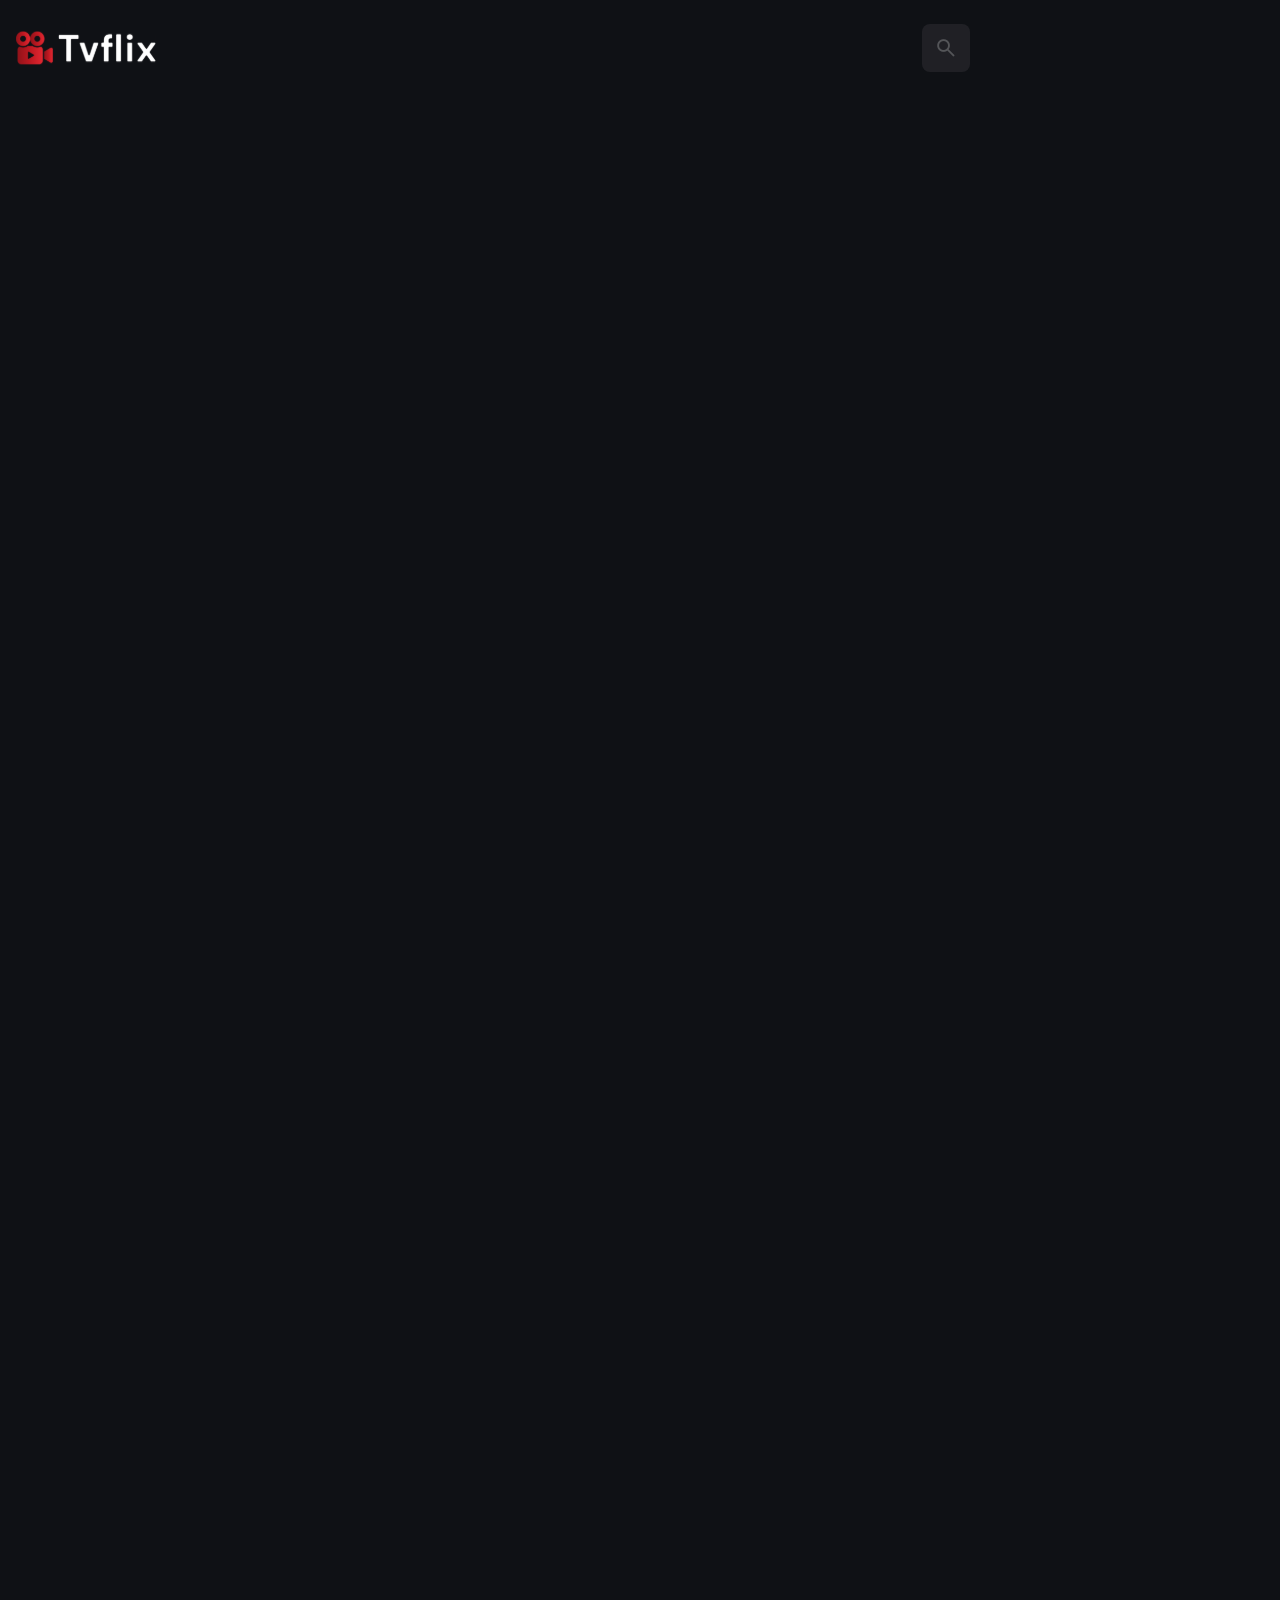
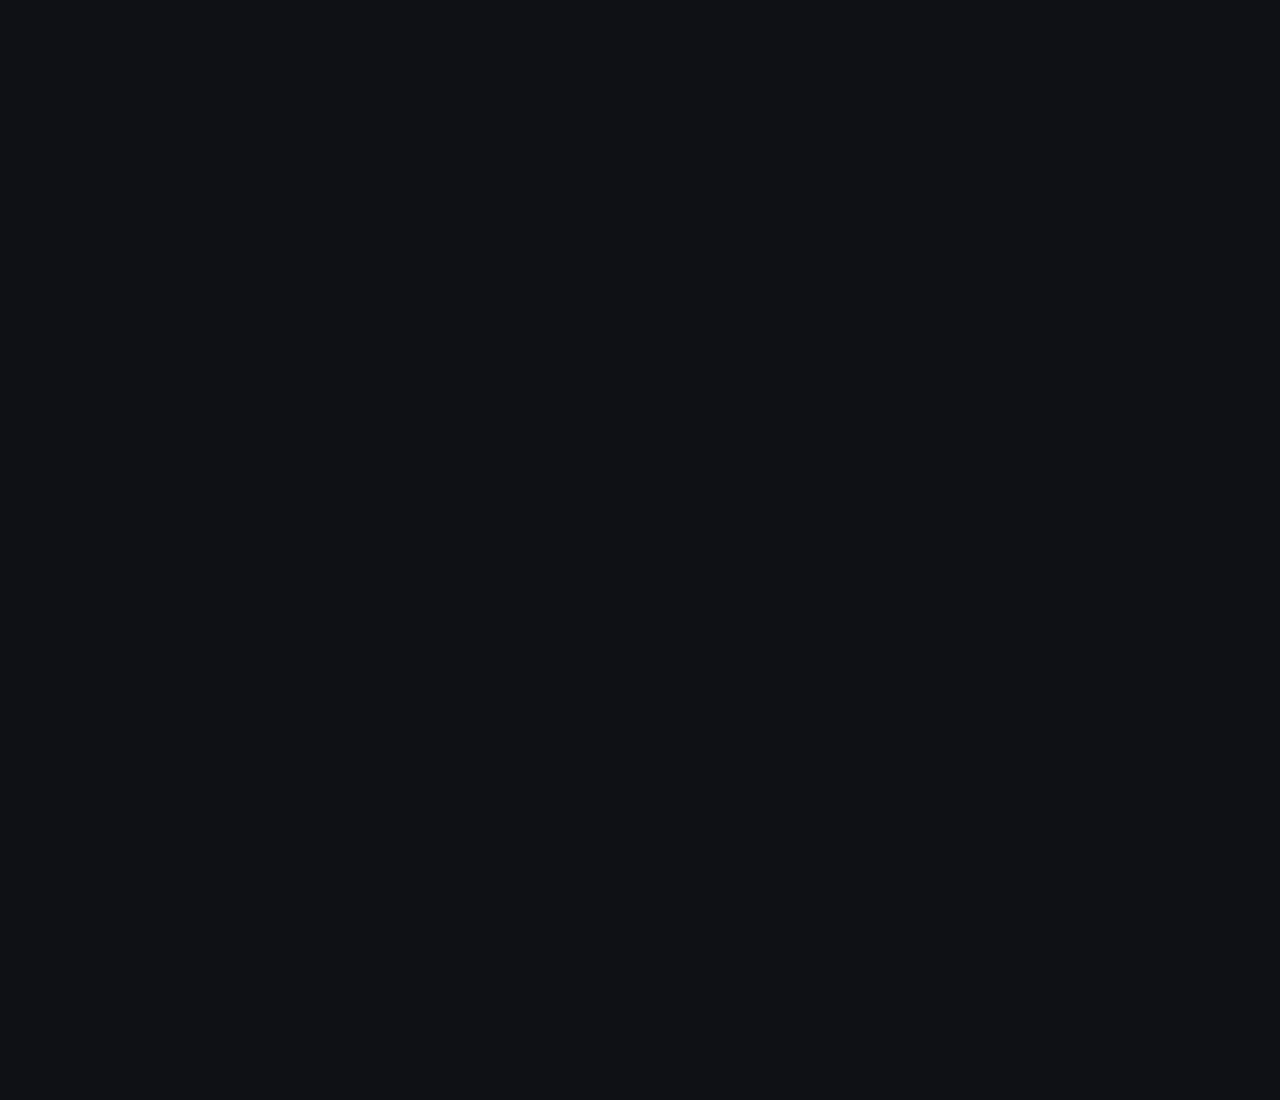
==== index.html @ 07d1ae6e "This commit updates the CSS styles for the sidebar footer, copyright, and overlay elements, as well " ====
<!DOCTYPE html>
<html lang="en">
  <head>
    <meta charset="UTF-8" />
    <meta http-equiv="X-UA-Compatible" content="IE=edge" />
    <meta name="viewport" content="width=device-width, initial-scale=1.0" />
    <title>Tvflix</title>
    <meta name="title" content="Tvflix" />
    <meta
      name="description"
      content="Tvflix is a popular movie app made by codewithsadee."
    />

    <link rel="shortcut icon" href="favicon.svg" type="image/svg+xml" />
    <link rel="preconnect" href="https://fonts.googleapis.com" />
    <link rel="preconnect" href="https://fonts.gstatic.com" crossorigin />
    <link
      href="https://fonts.googleapis.com/css2?family=DM+Sans:wght@400;700&display=swap"
      rel="stylesheet"
    />

    <link rel="stylesheet" href="assets/css/style.css" />

    <script src="assets/js/global.js" defer></script>
    <script src="assets/js/index.js" type="module"></script>

    <!--#Header-->
  </head>

  <body>
    <!-- HEADER -->
    <header class="header">
      <a href="index.html">
        <img
          src="./assets/images/logo.svg"
          width="140"
          height="32"
          alt="Tvflix home"
        />
      </a>

      <div class="search-box" search-box>
        <div class="search-wrapper" search-wrapper>
          <input
            type="text"
            name="search"
            aria-label="search movies"
            placeholder="Search any movies..."
            class="search-field"
            autocomplete="off"
            search-field
          />
          <img
            src="./assets/images/search.png"
            width="24"
            height="24"
            alt="search"
            class="leading-icon"
          />
        </div>

        <button class="search-btn" search-toggler>
          <img
            src="./assets/images/close.png"
            width="24"
            height="24"
            alt="close search box"
          />
        </button>
      </div>

      <button class="search-btn" search-toggler menu-close>
        <img
          src="./assets/images/search.png"
          width="24"
          height="24"
          alt="open search box"
        />
      </button>

      <button class="menu-btn" menu-btn menu-toggler>
        <img
          src="./assets/images/menu.png"
          width="24"
          height="24"
          alt=" open menu"
          class="menu"
        />
        <img
          src="./assets/images/menu-close.png"
          width="24"
          height="24"
          alt=" close menu"
          class="close"
        />
      </button>
    </header>

    <!--#SIDEBAR-->
    <nav class="sidebar" sidebar>
      <div class="sidebar-inner">
        <div class="sidebar-list">
          <p class="title">Genre</p>
          <a href="./movie-list.html" menu-close class="sidebar-link">Action</a>

          <a href="./movie-list.html" menu-close class="sidebar-link">Horror</a>

          <a href="./movie-list.html" menu-close class="sidebar-link">Comedy</a>

          <a href="./movie-list.html" menu-close class="sidebar-link"
            >Adventure</a
          >

          <a href="./movie-list.html" menu-close class="sidebar-link">Drama</a>

          <a href="./movie-list.html" menu-close class="sidebar-link">Sci-Fi</a>
        </div>
        <div class="sidebar-list">
          <p class="title">Language</p>
          <add href="./movie-list.html" menu-close class="sidebar-link"
            >English</add
          >

          <a href="./movie-list.html" menu-close class="sidebar-link">Hindi</a>

          <a href="./movie-list.html" menu-close class="sidebar-link">French</a>

          <a href="./movie-list.html" menu-close class="sidebar-link">German</a>

          <a href="./movie-list.html" menu-close class="sidebar-link"
            >Spanish</a
          >

          <a href="./movie-list.html" menu-close class="sidebar-link"
            >Chinese</a
          >

          <a href="./movie-list.html" menu-close class="sidebar-link"
            >Bengali</a
          >
        </div>
        <div class="sidebar-footer">
          <p class="copyright">
            Copyright 2023
            <a href="https://youtube.com/@codewithsadee">codewithsadee</a>
          </p>
          <img
            src="./assets/images/tmdb-logo.svg"
            width="130"
            height="17"
            alt="the movie database logo"
          />
        </div>
      </div>
    </nav>
    <div class="overlay" overlay menu-toggler></div>
  </body>
</html>
---- assets/css/style.css ----
/*-----------------------------------*\
  #style.css
\*-----------------------------------*/

/**
 * copyright 2023 codewithsadee
 */

/*-----------------------------------*\
  #CUSTOM PROPERTY
\*-----------------------------------*/

:root {
  /* colors */
  --background: hsla(220, 17%, 7%, 1);
  --banner-background: hsla(250, 6%, 20%, 1);
  --white-alpha-20: hsla(0, 0%, 100%, 0.2);
  --on-background: hsla(220, 100%, 95%, 1);
  --on-surface: hsla(250, 100%, 95%, 1);
  --on-surface-variant: hsla(250, 1%, 44%, 1);
  --primary: hsla(349, 100%, 43%, 1);
  --primary-variant: hsla(349, 69%, 51%, 1);
  --rating-color: hsla(44, 100%, 49%, 1);
  --surface: hsla(250, 13%, 11%, 1);
  --text-color: hsla(250, 2%, 59%, 1);
  --white: hsla(0, 0%, 100%, 1);

  /* gradient */
  --banner-overlay: 90deg, hsl(220, 17%, 7%) 0%, hsla(220, 17%, 7%, 0.5) 100%;
  --bottom-overlay: 180deg, hsla(250, 13%, 11%, 0), hsla(250, 13%, 11%, 1);
  /* typography */

  /* font family */
  --ff-dm-sans: "DM Sans", sans-serif;

  /* font size */
  --fs-heading: 4rem;
  --fs-title-lg: 2.6rem;
  --fs-title: 2rem;
  --fs-body: 1.8rem;
  --fs-button: 1.5rem;
  --fs-label: 1.4rem;

  /* font weight */
  --weight-bold: 700;

  /* Shadow */

  --shadow-1: 0 1px 4px hsla(0, 0%, 0%, 0.75);
  --shadow-2: 0 2px 4px hsla(350, 100%, 43%, 0.3);

  /* border radius */
  --radius-4: 4px;
  --radius-8: 8px;
  --radius-16: 16px;
  --radius-24: 24px;
  --radius-36: 36px;

  /* transition */
  --transition-short: 250ms ease;
  --transition-long: 500ms ease;
}

/*-----------------------------------*\
  #RESET
\*-----------------------------------*/

*,
*::before,
*::after {
  margin: 0;
  padding: 0;
  box-sizing: border-box;
}

li {
  list-style: none;
}

a,
img,
span,
iframe,
button {
  display: block;
}

a {
  color: inherit;
  text-decoration: none;
}

img {
  height: auto;
}

input,
button {
  background: none;
  border: none;
  font: inherit;
  color: inherit;
}

input {
  width: 100%;
}

button {
  text-align: left;
  cursor: pointer;
}

html {
  font-family: var(--ff-dm-sans);
  font-size: 10px;
  scroll-behavior: smooth;
}

body {
  background-color: var(--background);
  color: var(--on-background);
  font-size: var(--fs-body);
  line-height: 1.5;
  height: 300vh;
  width: 200vh;
}

:focus-visible {
  outline-color: var(--primary-variant);
}

::-webkit-scrollbar {
  width: 8px;
  height: 8px;
}

::-webkit-scrollbar-thumb {
  background-color: var(--banner-background);
  border-radius: var(--radius-8);
}

/*-----------------------------------*\
  #REUSED STYLE
\*-----------------------------------*/

.search-wrapper::before {
  position: absolute;
  top: 14px;
  right: 12px;
  content: "";
  width: 20px;
  height: 20px;
  border: 3px solid var(--white);
  border-radius: var(--radius-24);
  border-inline-end-color: transparent;
  animation: loading 500ms linear infinite;
  display: none;
}

.search-wrapper.searching::before {
  display: block;
}

@keyframes loading {
  0% {
    transform: rotate(0);
  }

  100% {
    transform: rotate(1turn);
  }
}

.title {
  font-size: var(--fs-title);
  font-weight: var(--weight-bold);
  letter-spacing: 0.5px;
}

/*-----------------------------------*\
  #HEADER
\*-----------------------------------*/

.header {
  position: relative;
  padding-block: 24px;
  padding-inline: 16px;
  display: flex;
  justify-content: space-between;
  align-items: center;
  gap: 8px;
}

.header .logo {
  margin-inline-end: auto;
}

.search-btn,
.menu-btn {
  padding: 12px;
}

.search-btn {
  background-color: var(--banner-background);
  border-radius: var(--radius-8);
  opacity: 0.5;
}

.search-btn img {
  opacity: 0.5;
  transition: var(--transition-short);
}

.search-btn:is(:hover, :focus-visible) img {
  opacity: 1;
}

.menu-btn.active .menu,
.menu-btn .close {
  display: none;
}

.menu-btn .menu,
.menu-btn.active .close {
  display: block;
}

.search-box {
  position: absolute;
  top: 0;
  left: 0;
  width: 100%;
  height: 100%;
  background-color: var(--background);
  padding: 24px 16px;
  align-items: center;
  gap: 8px;
  z-index: 1;
  display: none;
}

.search-box.active {
  display: flex;
}

.search-wrapper {
  position: relative;
  flex-grow: ;
}

.search-field {
  background-color: var(--banner-background);
  height: 48px;
  line-height: 48px;
  padding-inline: 44px 16px;
  outline: none;
  border-radius: var(--radius-8);
  transition: var(--transition-short);
}

.search-field::placeholder {
  color: var(--on-surface-variant);
}

.search-field:hover {
  box-shadow: 0 0 0 2px var(--on-surface-variant);
}

.search-field:focus {
  box-shadow: 0 0 0 2px var(--on-surface);
  padding-inline-start: 16px;
}

.search-wrapper .leading-icon {
  position: absolute;
  top: 50%;
  transform: translateY(-50%);
  left: 12px;
  opacity: 0.5;
  transition: var(--transition-short);
}

.search-wrapper:focus-within .leading-icon {
  opacity: 0;
}

/*-----------------------------------*\
  #SIDEBAR
\*-----------------------------------*/

.sidebar {
  position: absolute;
  background-color: var(--background);
  top: 96px;
  bottom: 0;
  left: -340px;
  max-width: 340px;
  width: 100%;
  border-block-start: 1px solid var(--banner-background);
  overflow-y: overlay;
  z-index: 4;
  visibility: hidden;
  transition: var(--transition-long);
}

.sidebar.active {
  transform: translateX(340px);
  visibility: visible;
}

.sidebar-inner {
  display: grid;
  gap: 20px;
  padding-block: 36px;
}

.sidebar::-webkit-scrollbar-thumb {
  background-color: transparent;
}

.sidebar:is(:hover, :focus-within)::-webkit-scrollbar-thumb {
  background-color: var(--banner-background);
}

.sidebar::-webkit-scrollbar-button {
  height: 16px;
}

.sidebar-list,
.sidebar-footer {
  padding-inline: 36px;
}

.sidebar-link {
  color: var(--on-surface-variant);
  transition: var(--transition-short);
}

.sidebar-link:is(:hover, :focus-visible) {
  color: var(--on-background);
}

.sidebar-list {
  display: grid;
  gap: 8px;
}

.sidebar-list .title {
  margin-block-end: 8px;
}

.sidebar-footer {
  border-block-start: 1px solid var(--banner-background);
  padding-block-start: 28px;
  margin-block-start: 16px;
}

.copyright {
  color: var(--on-surface-variant);
  margin-block-end: 20px;
}

.copyright a {
  display: inline-block;
}

.overlay {
  position: fixed;
  top: 96px;
  left: 0;
  bottom: 0;
  width: 100%;
  background: var(--background);
  opacity: 0;
  pointer-events: none;
  transition: var(--transition-short);
  z-index: 3;
}
/*-----------------------------------*\
  #HOME PAGE
\*-----------------------------------*/

/*-----------------------------------*\
  #DETAIL PAGE
\*-----------------------------------*/

/*-----------------------------------*\
  #MOVIE LIST PAGE
\*-----------------------------------*/

/*-----------------------------------*\
  #SEARCH MODAL
\*-----------------------------------*/

/*-----------------------------------*\
  #MEDIA QUERIES
\*-----------------------------------*/
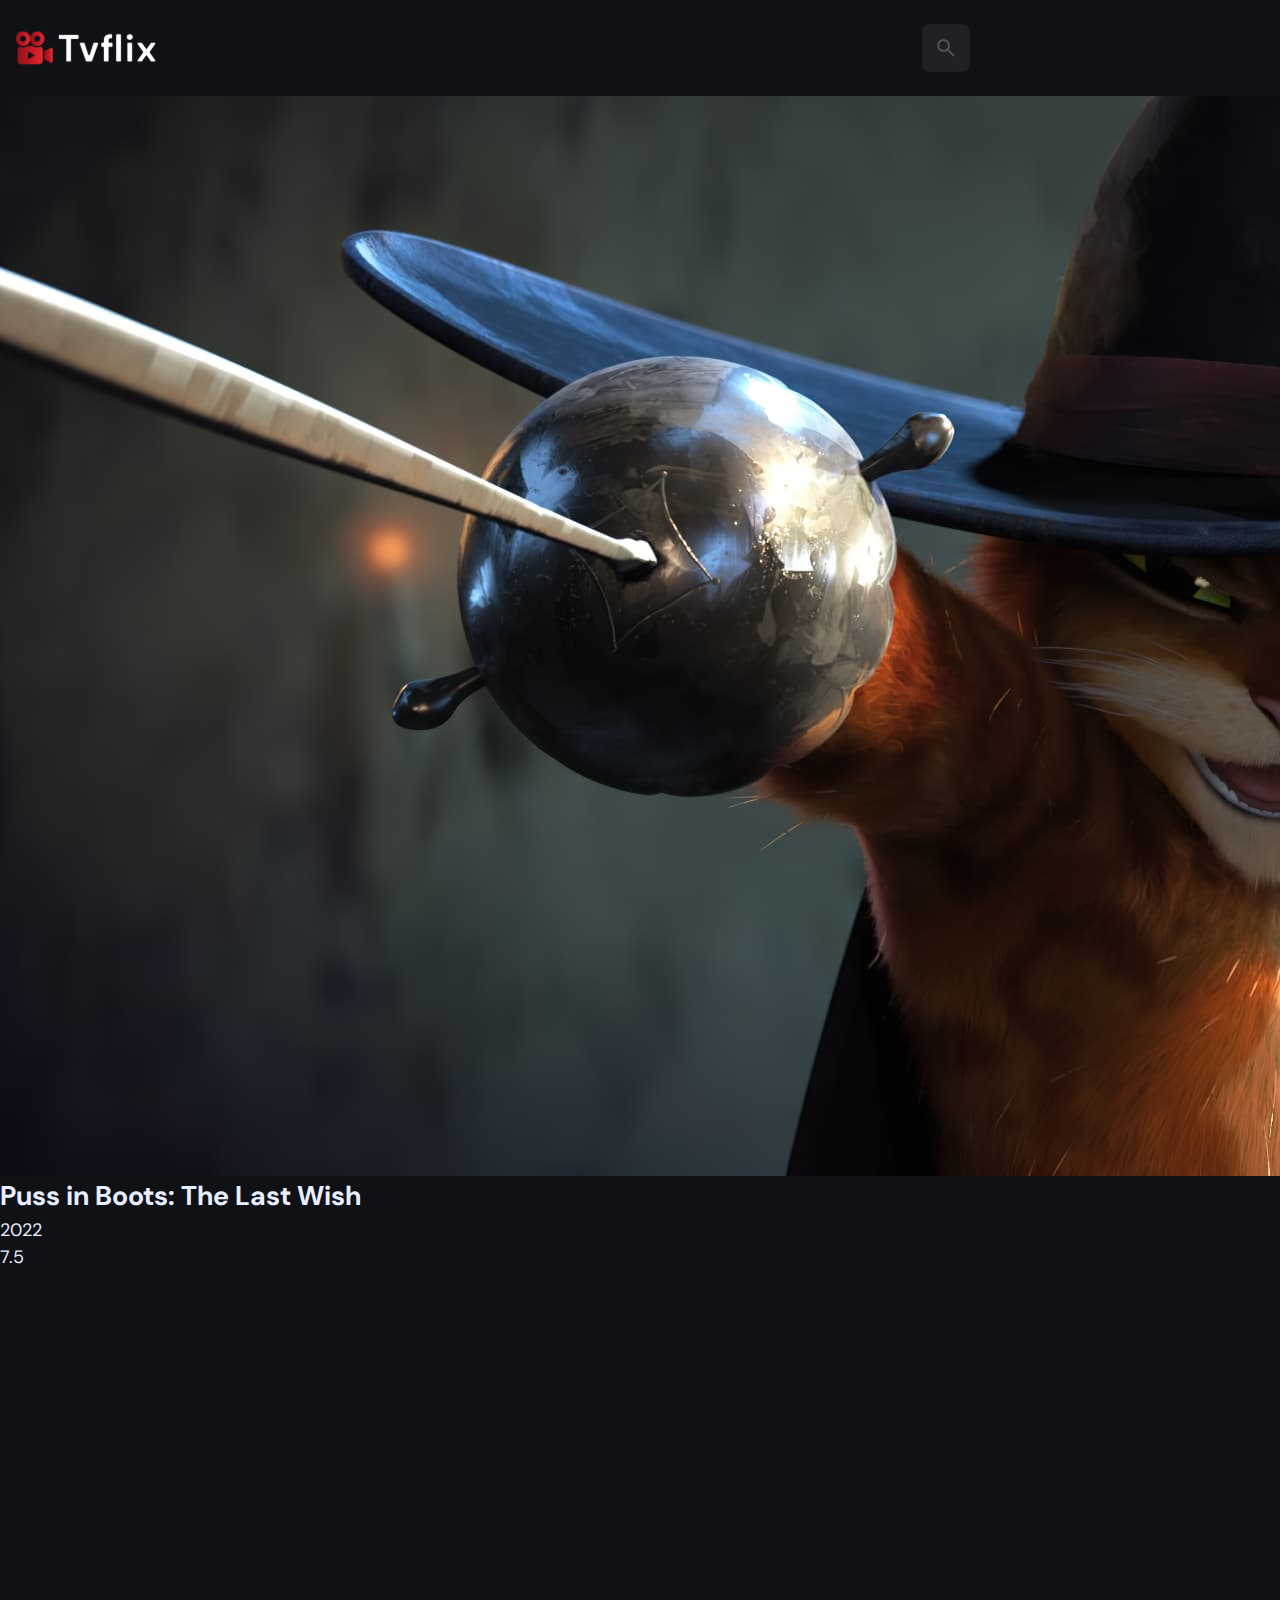
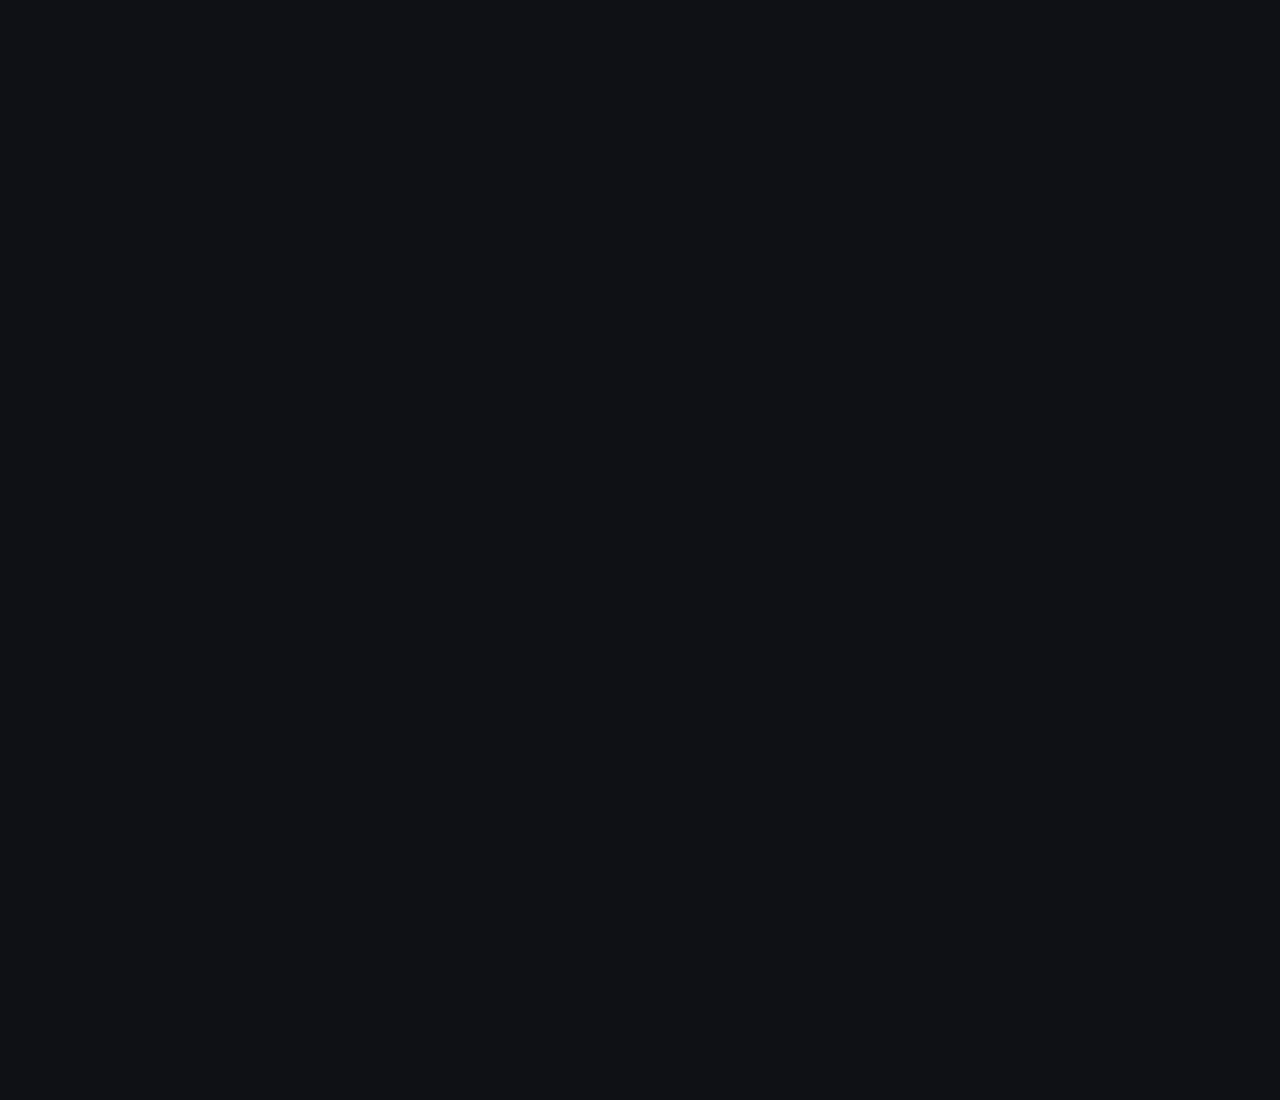
==== commit 827bc477: "This commit adds CSS styles to activate the overlay element and includes a banner section within the" ====
--- a/index.html
+++ b/index.html
@@ -154,5 +154,31 @@
       </div>
     </nav>
     <div class="overlay" overlay menu-toggler></div>
+
+    <article class="container" page-content>
+      <!--
+        -#BANNER
+      -->
+
+      <section class="banner" aria-label="">
+        <div class="banner-slider">
+          <div class="slider-item active" slider-item>
+            <img
+              src="./assets/images/slider-banner.jpg"
+              alt="Puss in Boots: The Last Wish"
+              class="img-cover"
+              loading="eager"
+            />
+            <div class="banner-content">
+              <h2 class="heading">Puss in Boots: The Last Wish</h2>
+              <div class="meta-list">
+                <div class="meta-item">2022</div>
+                <div class="meta-item card-badge">7.5</div>
+              </div>
+            </div>
+          </div>
+        </div>
+      </section>
+    </article>
   </body>
 </html>
--- a/assets/css/style.css
+++ b/assets/css/style.css
@@ -377,6 +377,12 @@
   transition: var(--transition-short);
   z-index: 3;
 }
+
+.overlay.active{
+  opacity: 0.5;
+  pointer-events: all;
+}
+
 /*-----------------------------------*\
   #HOME PAGE
 \*-----------------------------------*/
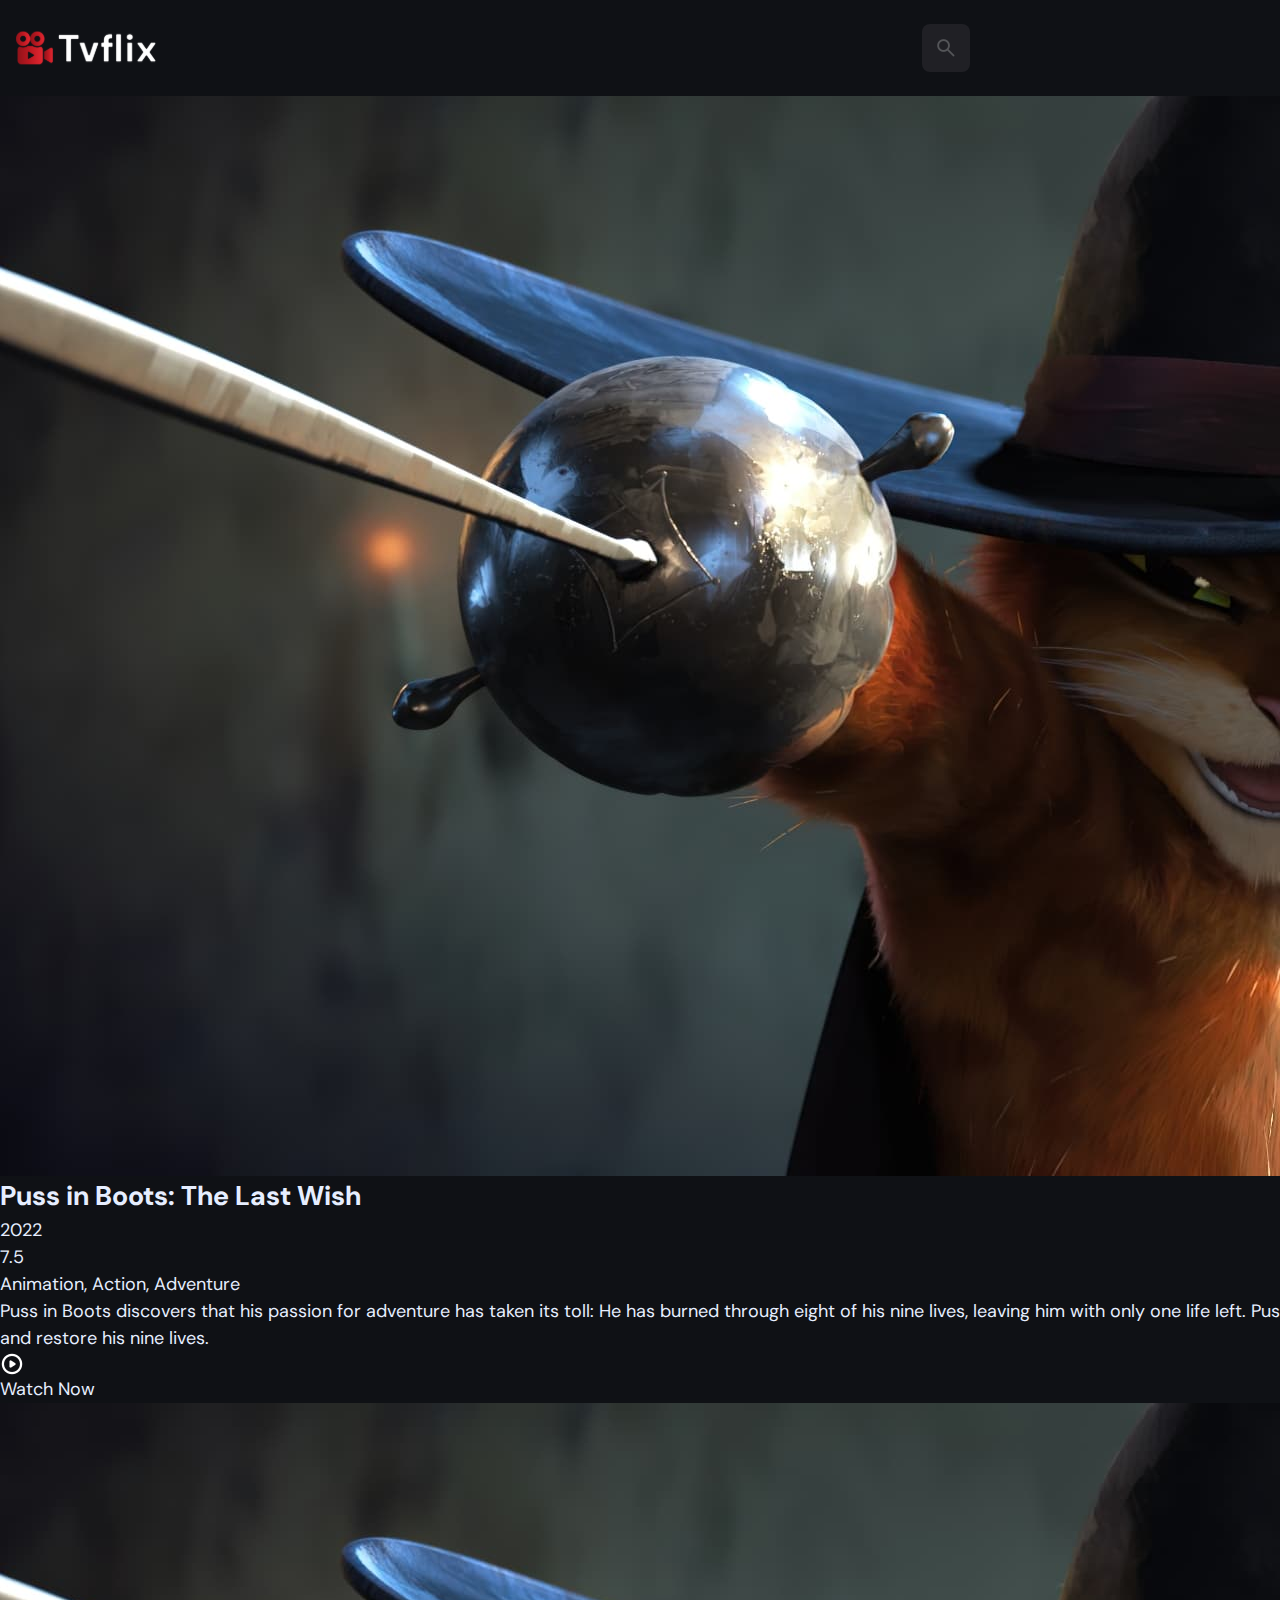
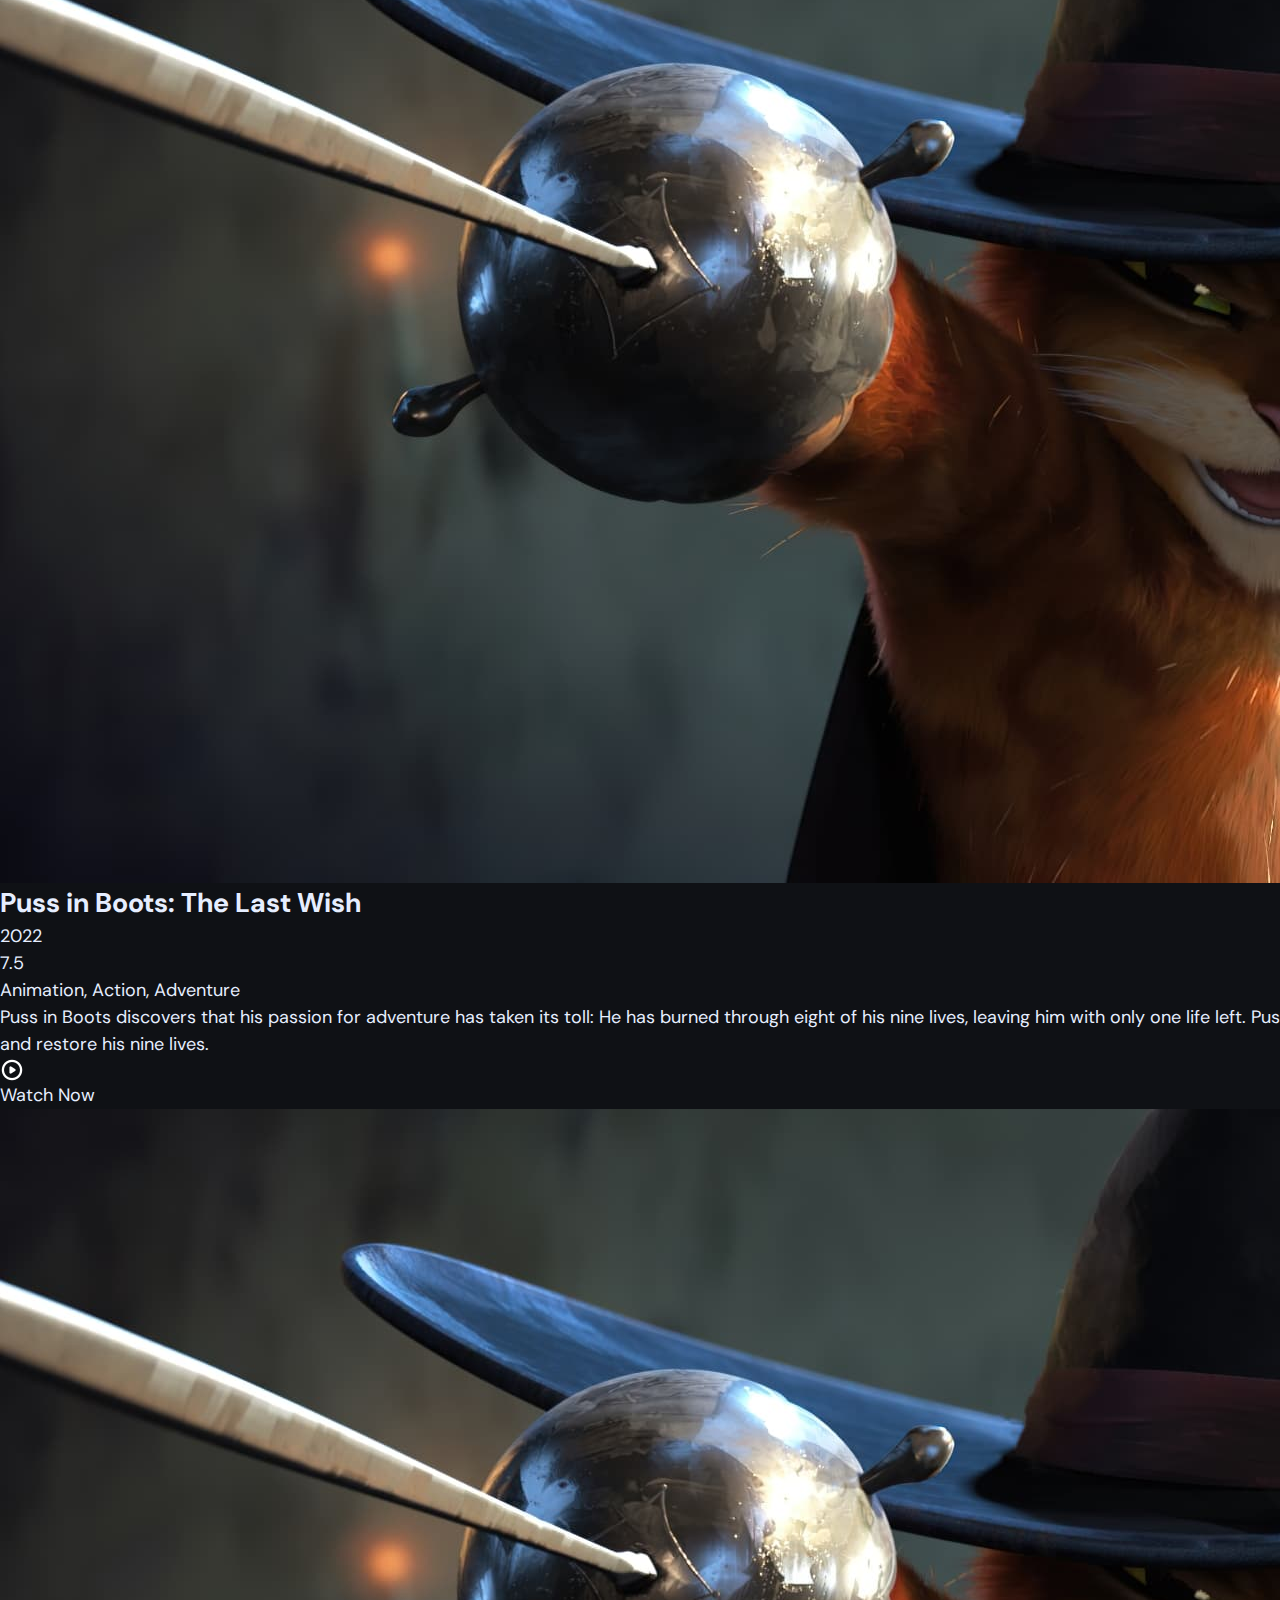
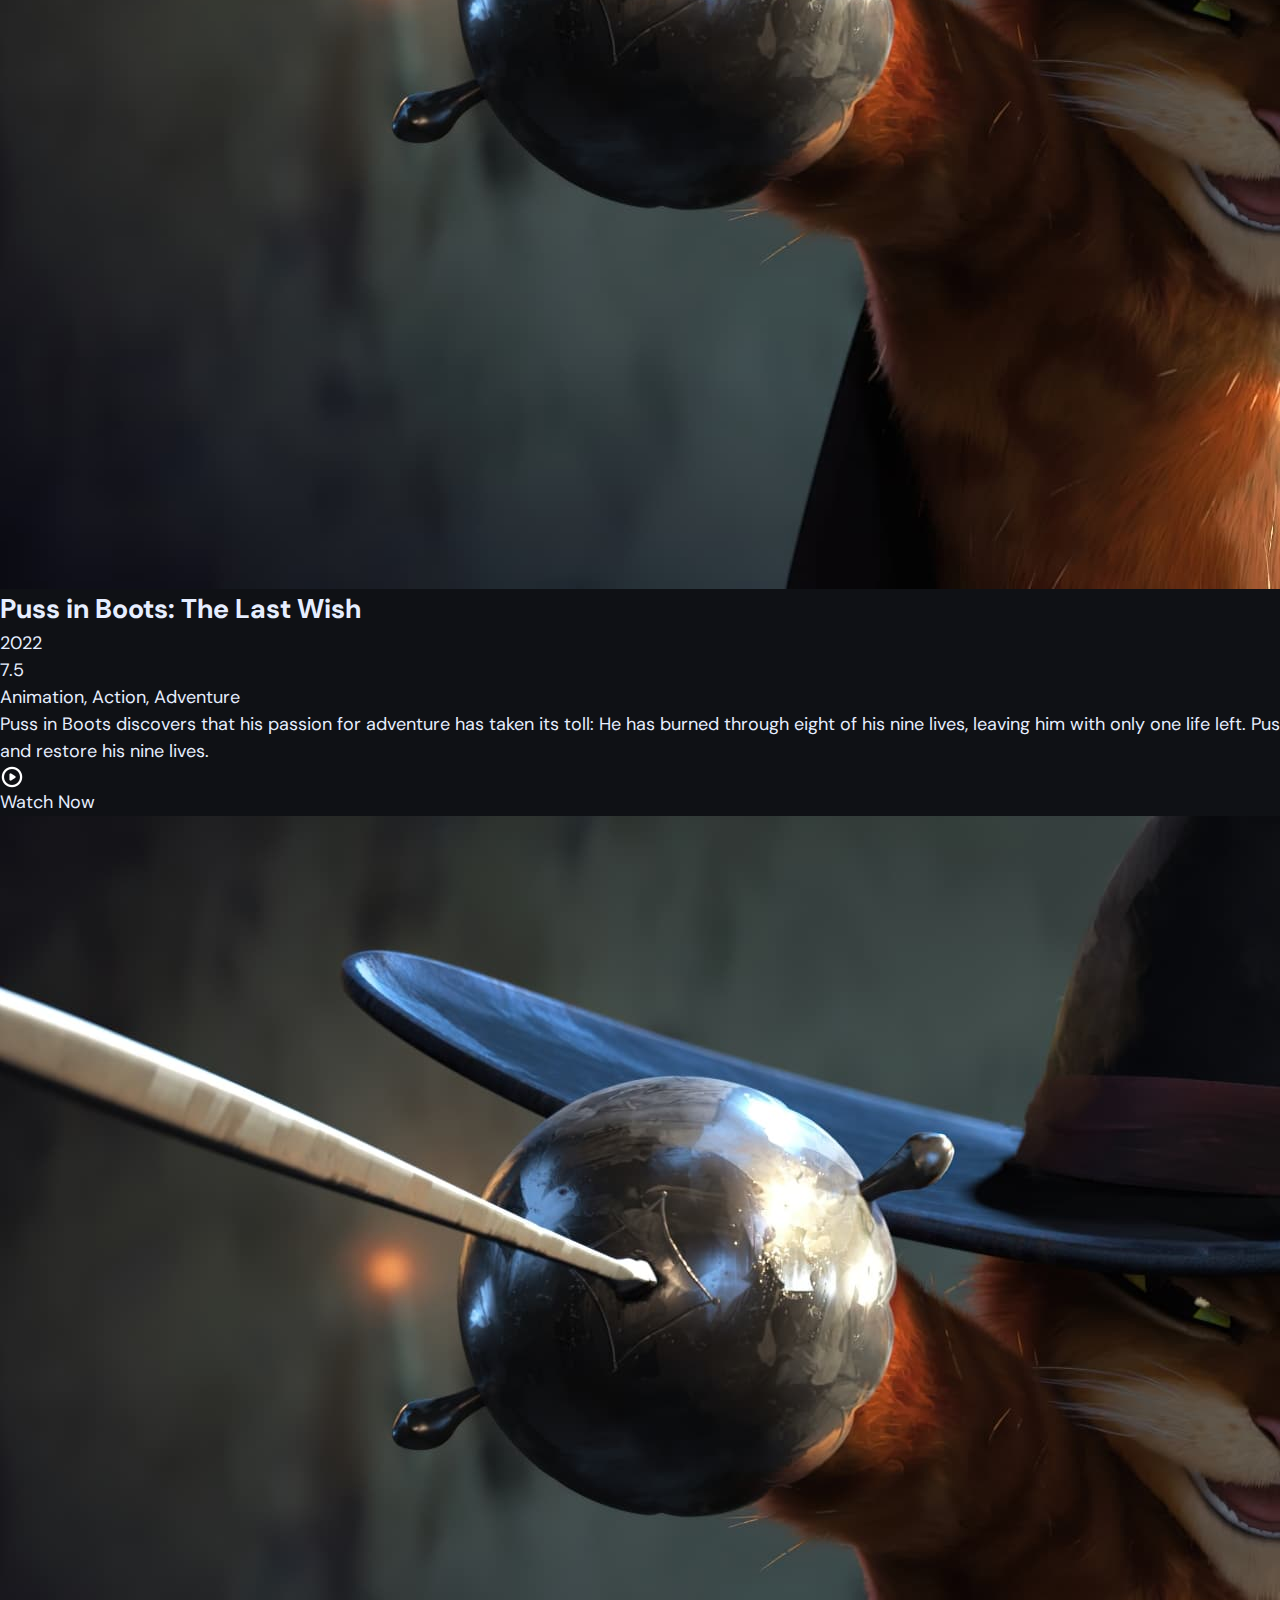
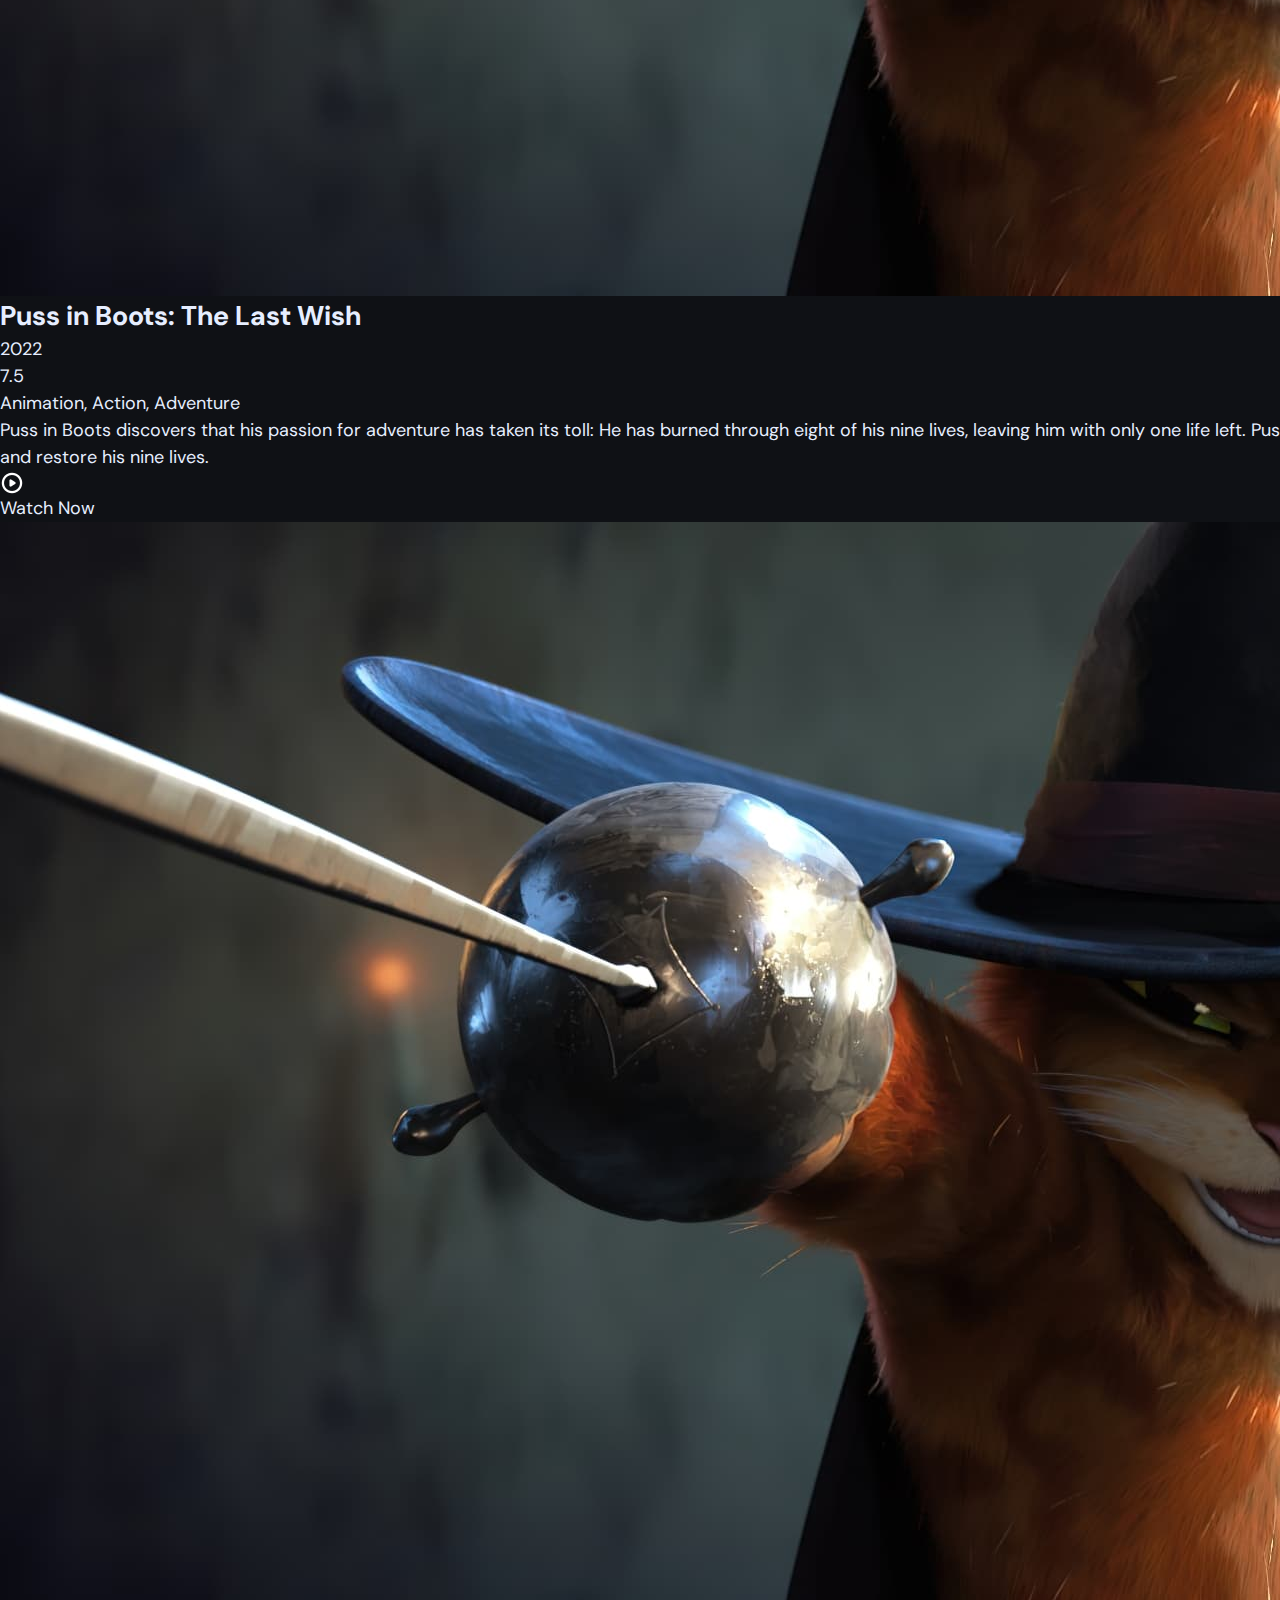
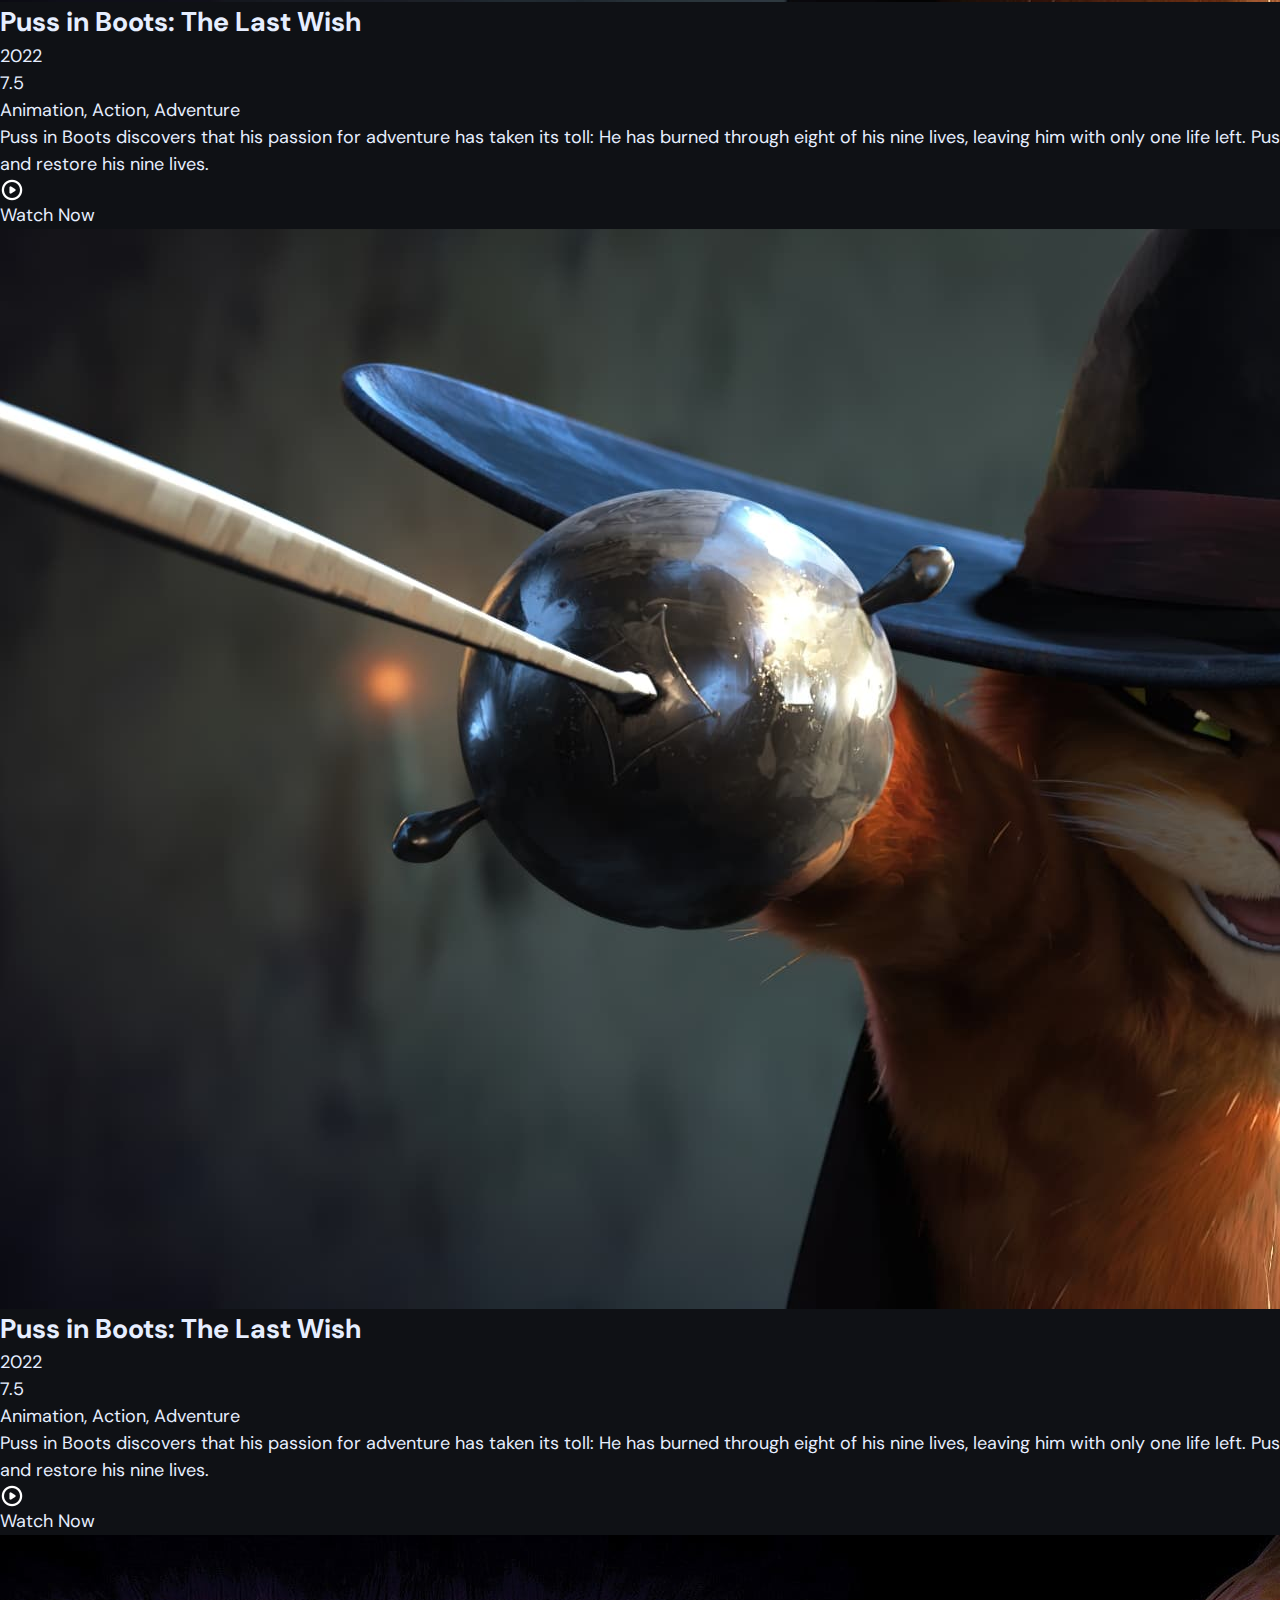
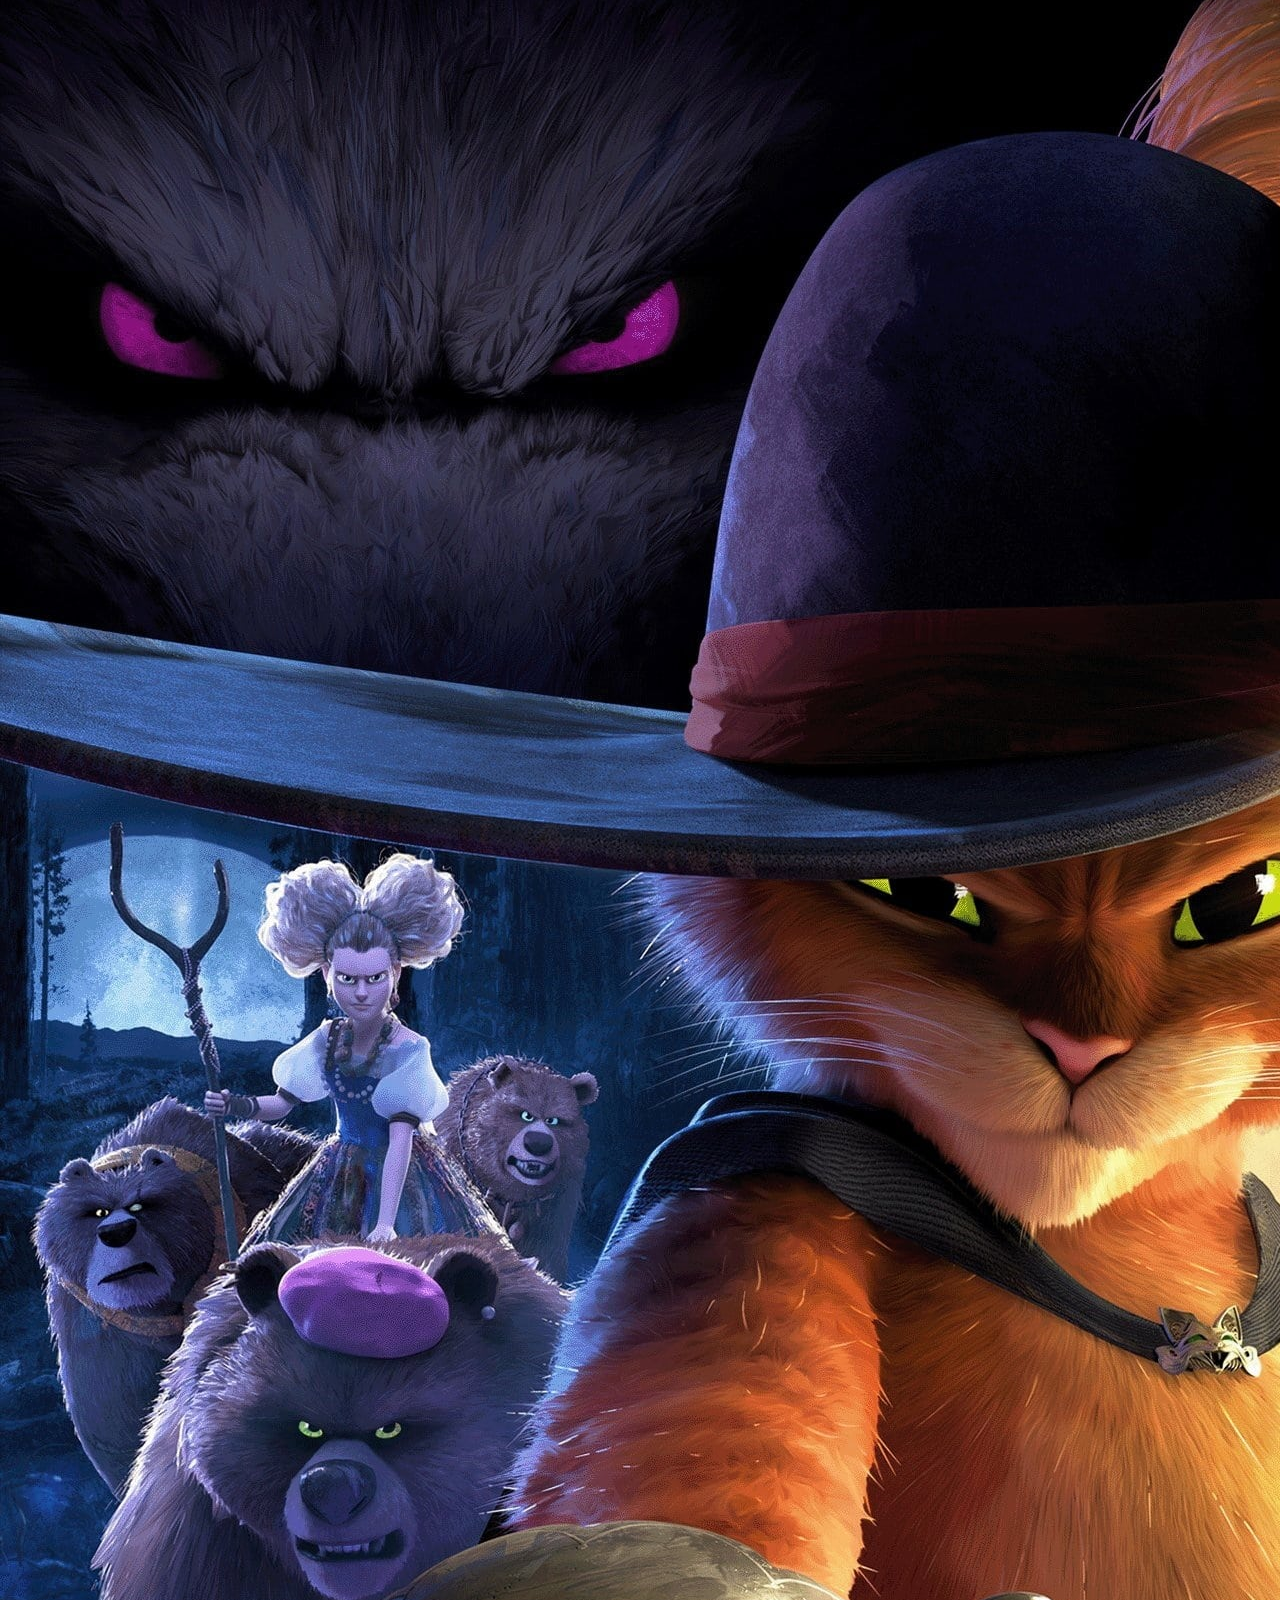
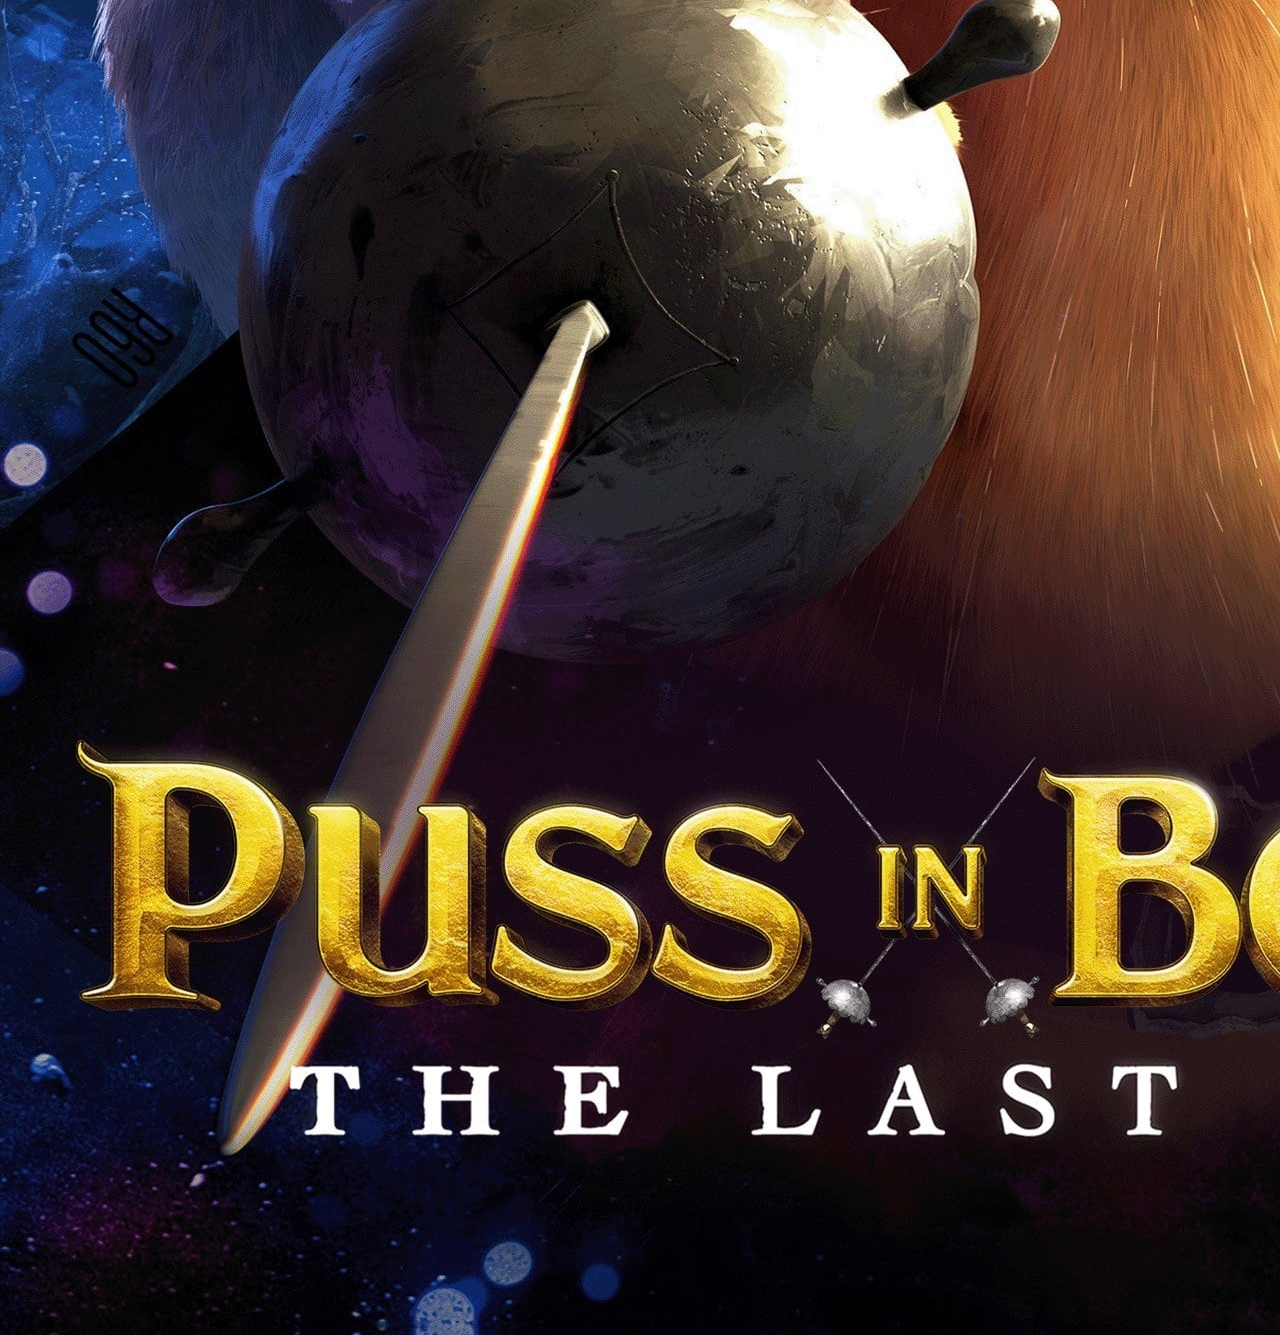
==== commit b5e1bdcf: "- Update banner section with new content." ====
--- a/index.html
+++ b/index.html
@@ -160,7 +160,7 @@
         -#BANNER
       -->
 
-      <section class="banner" aria-label="">
+      <section class="banner" aria-label="popular movies">
         <div class="banner-slider">
           <div class="slider-item active" slider-item>
             <img
@@ -175,7 +175,209 @@
                 <div class="meta-item">2022</div>
                 <div class="meta-item card-badge">7.5</div>
               </div>
-            </div>
+
+              <p class="genre">Animation, Action, Adventure</p>
+
+              <p class="banner-text">
+                Puss in Boots discovers that his passion for adventure has taken
+                its toll: He has burned through eight of his nine lives, leaving
+                him with only one life left. Puss sets out on an epic journey to
+                find the mythical Last Wish and restore his nine lives.
+              </p>
+              <a href="./detail.html" class="btn">
+                <img
+                  src="./assets/images/play_circle.png"
+                  width="24"
+                  height="24"
+                  aria-hidden="true"
+                  alt="play circle"
+                />
+                <span class="span">Watch Now</span>
+              </a>
+            </div>
+          </div>
+          <div class="slider-item" slider-item>
+            <img
+              src="./assets/images/slider-banner.jpg"
+              alt="Puss in Boots: The Last Wish"
+              class="img-cover"
+              loading="eager"
+            />
+            <div class="banner-content">
+              <h2 class="heading">Puss in Boots: The Last Wish</h2>
+              <div class="meta-list">
+                <div class="meta-item">2022</div>
+                <div class="meta-item card-badge">7.5</div>
+              </div>
+
+              <p class="genre">Animation, Action, Adventure</p>
+
+              <p class="banner-text">
+                Puss in Boots discovers that his passion for adventure has taken
+                its toll: He has burned through eight of his nine lives, leaving
+                him with only one life left. Puss sets out on an epic journey to
+                find the mythical Last Wish and restore his nine lives.
+              </p>
+              <a href="./detail.html" class="btn">
+                <img
+                  src="./assets/images/play_circle.png"
+                  width="24"
+                  height="24"
+                  aria-hidden="true"
+                  alt="play circle"
+                />
+                <span class="span">Watch Now</span>
+              </a>
+            </div>
+          </div>
+          <div class="slider-item" slider-item>
+            <img
+              src="./assets/images/slider-banner.jpg"
+              alt="Puss in Boots: The Last Wish"
+              class="img-cover"
+              loading="eager"
+            />
+            <div class="banner-content">
+              <h2 class="heading">Puss in Boots: The Last Wish</h2>
+              <div class="meta-list">
+                <div class="meta-item">2022</div>
+                <div class="meta-item card-badge">7.5</div>
+              </div>
+
+              <p class="genre">Animation, Action, Adventure</p>
+
+              <p class="banner-text">
+                Puss in Boots discovers that his passion for adventure has taken
+                its toll: He has burned through eight of his nine lives, leaving
+                him with only one life left. Puss sets out on an epic journey to
+                find the mythical Last Wish and restore his nine lives.
+              </p>
+              <a href="./detail.html" class="btn">
+                <img
+                  src="./assets/images/play_circle.png"
+                  width="24"
+                  height="24"
+                  aria-hidden="true"
+                  alt="play circle"
+                />
+                <span class="span">Watch Now</span>
+              </a>
+            </div>
+          </div>
+          <div class="slider-item" slider-item>
+            <img
+              src="./assets/images/slider-banner.jpg"
+              alt="Puss in Boots: The Last Wish"
+              class="img-cover"
+              loading="eager"
+            />
+            <div class="banner-content">
+              <h2 class="heading">Puss in Boots: The Last Wish</h2>
+              <div class="meta-list">
+                <div class="meta-item">2022</div>
+                <div class="meta-item card-badge">7.5</div>
+              </div>
+
+              <p class="genre">Animation, Action, Adventure</p>
+
+              <p class="banner-text">
+                Puss in Boots discovers that his passion for adventure has taken
+                its toll: He has burned through eight of his nine lives, leaving
+                him with only one life left. Puss sets out on an epic journey to
+                find the mythical Last Wish and restore his nine lives.
+              </p>
+              <a href="./detail.html" class="btn">
+                <img
+                  src="./assets/images/play_circle.png"
+                  width="24"
+                  height="24"
+                  aria-hidden="true"
+                  alt="play circle"
+                />
+                <span class="span">Watch Now</span>
+              </a>
+            </div>
+          </div>
+          <div class="slider-item" slider-item>
+            <img
+              src="./assets/images/slider-banner.jpg"
+              alt="Puss in Boots: The Last Wish"
+              class="img-cover"
+              loading="eager"
+            />
+            <div class="banner-content">
+              <h2 class="heading">Puss in Boots: The Last Wish</h2>
+              <div class="meta-list">
+                <div class="meta-item">2022</div>
+                <div class="meta-item card-badge">7.5</div>
+              </div>
+
+              <p class="genre">Animation, Action, Adventure</p>
+
+              <p class="banner-text">
+                Puss in Boots discovers that his passion for adventure has taken
+                its toll: He has burned through eight of his nine lives, leaving
+                him with only one life left. Puss sets out on an epic journey to
+                find the mythical Last Wish and restore his nine lives.
+              </p>
+              <a href="./detail.html" class="btn">
+                <img
+                  src="./assets/images/play_circle.png"
+                  width="24"
+                  height="24"
+                  aria-hidden="true"
+                  alt="play circle"
+                />
+                <span class="span">Watch Now</span>
+              </a>
+            </div>
+          </div>
+          <div class="slider-item" slider-item>
+            <img
+              src="./assets/images/slider-banner.jpg"
+              alt="Puss in Boots: The Last Wish"
+              class="img-cover"
+              loading="eager"
+            />
+            <div class="banner-content">
+              <h2 class="heading">Puss in Boots: The Last Wish</h2>
+              <div class="meta-list">
+                <div class="meta-item">2022</div>
+                <div class="meta-item card-badge">7.5</div>
+              </div>
+
+              <p class="genre">Animation, Action, Adventure</p>
+
+              <p class="banner-text">
+                Puss in Boots discovers that his passion for adventure has taken
+                its toll: He has burned through eight of his nine lives, leaving
+                him with only one life left. Puss sets out on an epic journey to
+                find the mythical Last Wish and restore his nine lives.
+              </p>
+              <a href="./detail.html" class="btn">
+                <img
+                  src="./assets/images/play_circle.png"
+                  width="24"
+                  height="24"
+                  aria-hidden="true"
+                  alt="play circle"
+                />
+                <span class="span">Watch Now</span>
+              </a>
+            </div>
+          </div>
+        </div>
+
+        <div class="slider-control">
+          <div class="control-inner">
+            <button class="poster-box slider-item active">
+              <img
+                src="./assets/images/slider-control.jpg"
+                alt="Slide to Puss in Boots: The Last Wish"
+                loading="lazy"
+                draggable="false"
+              />
+            </button>
           </div>
         </div>
       </section>
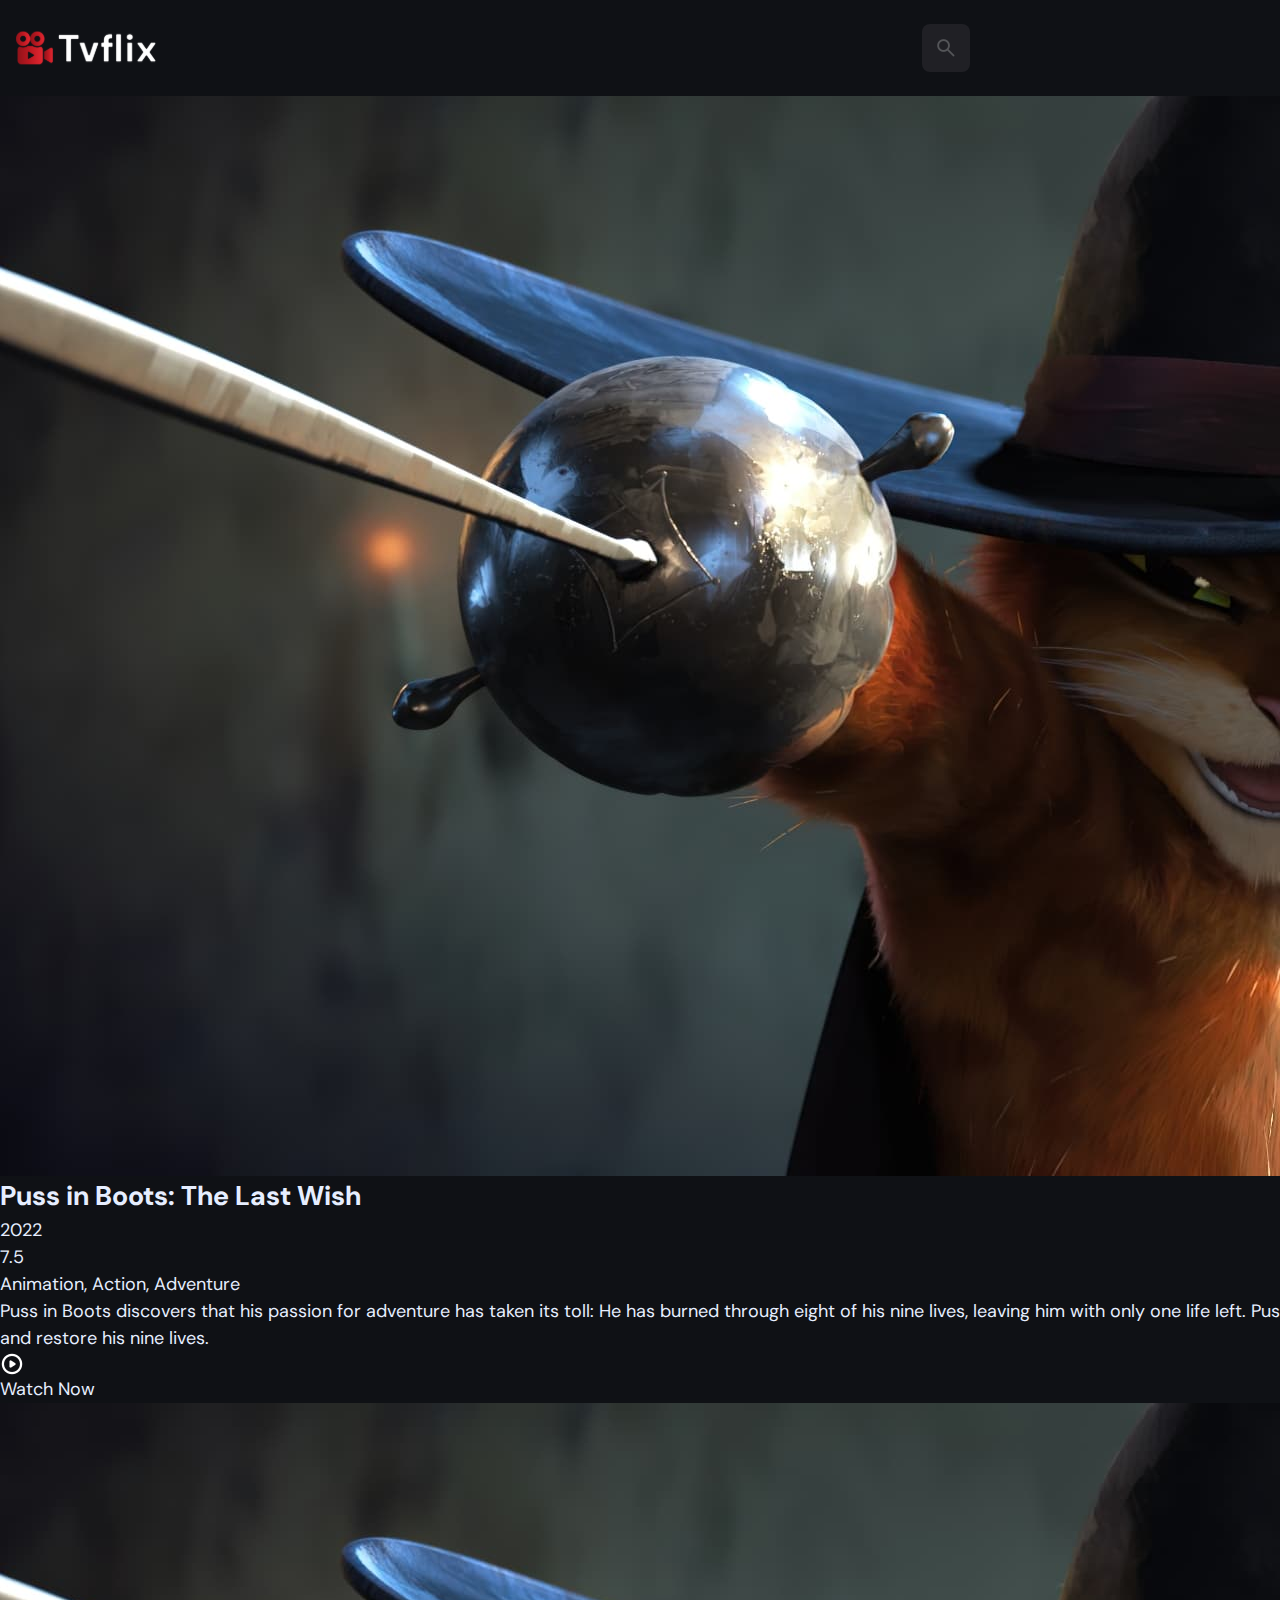
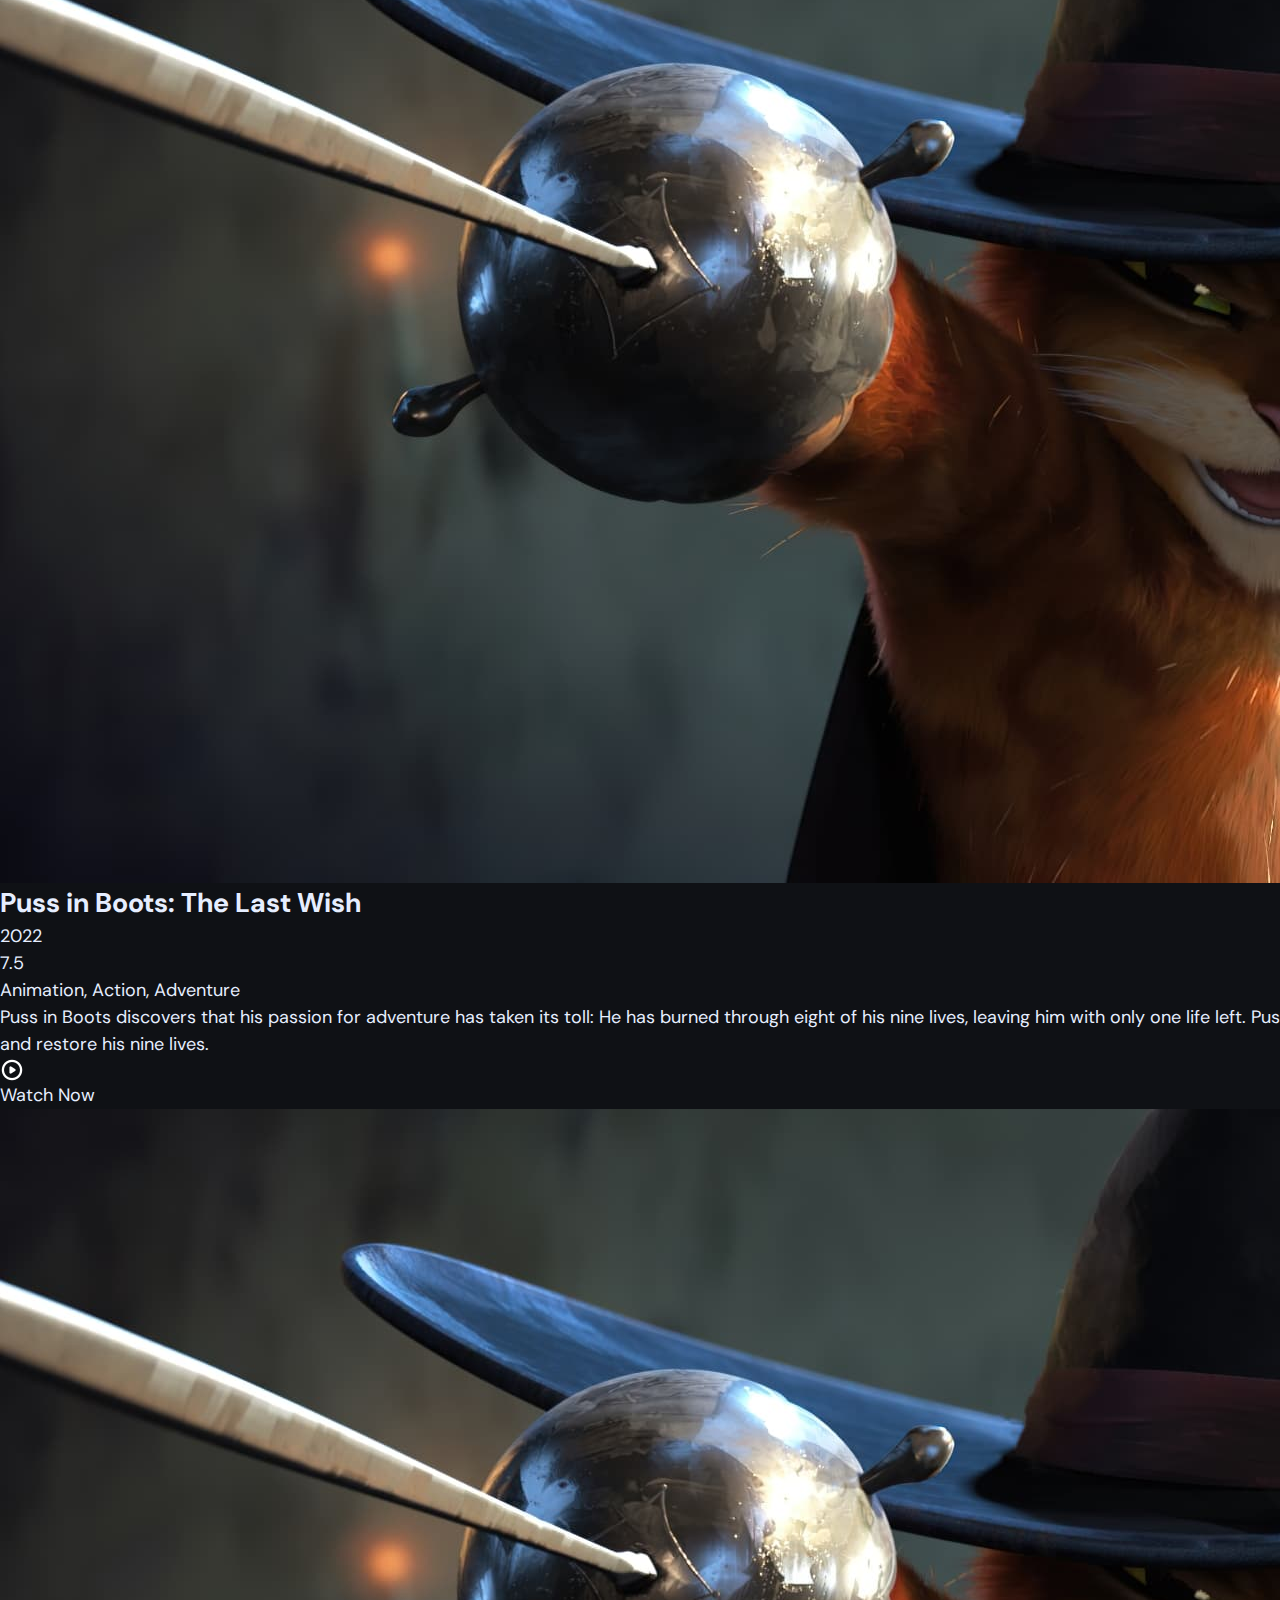
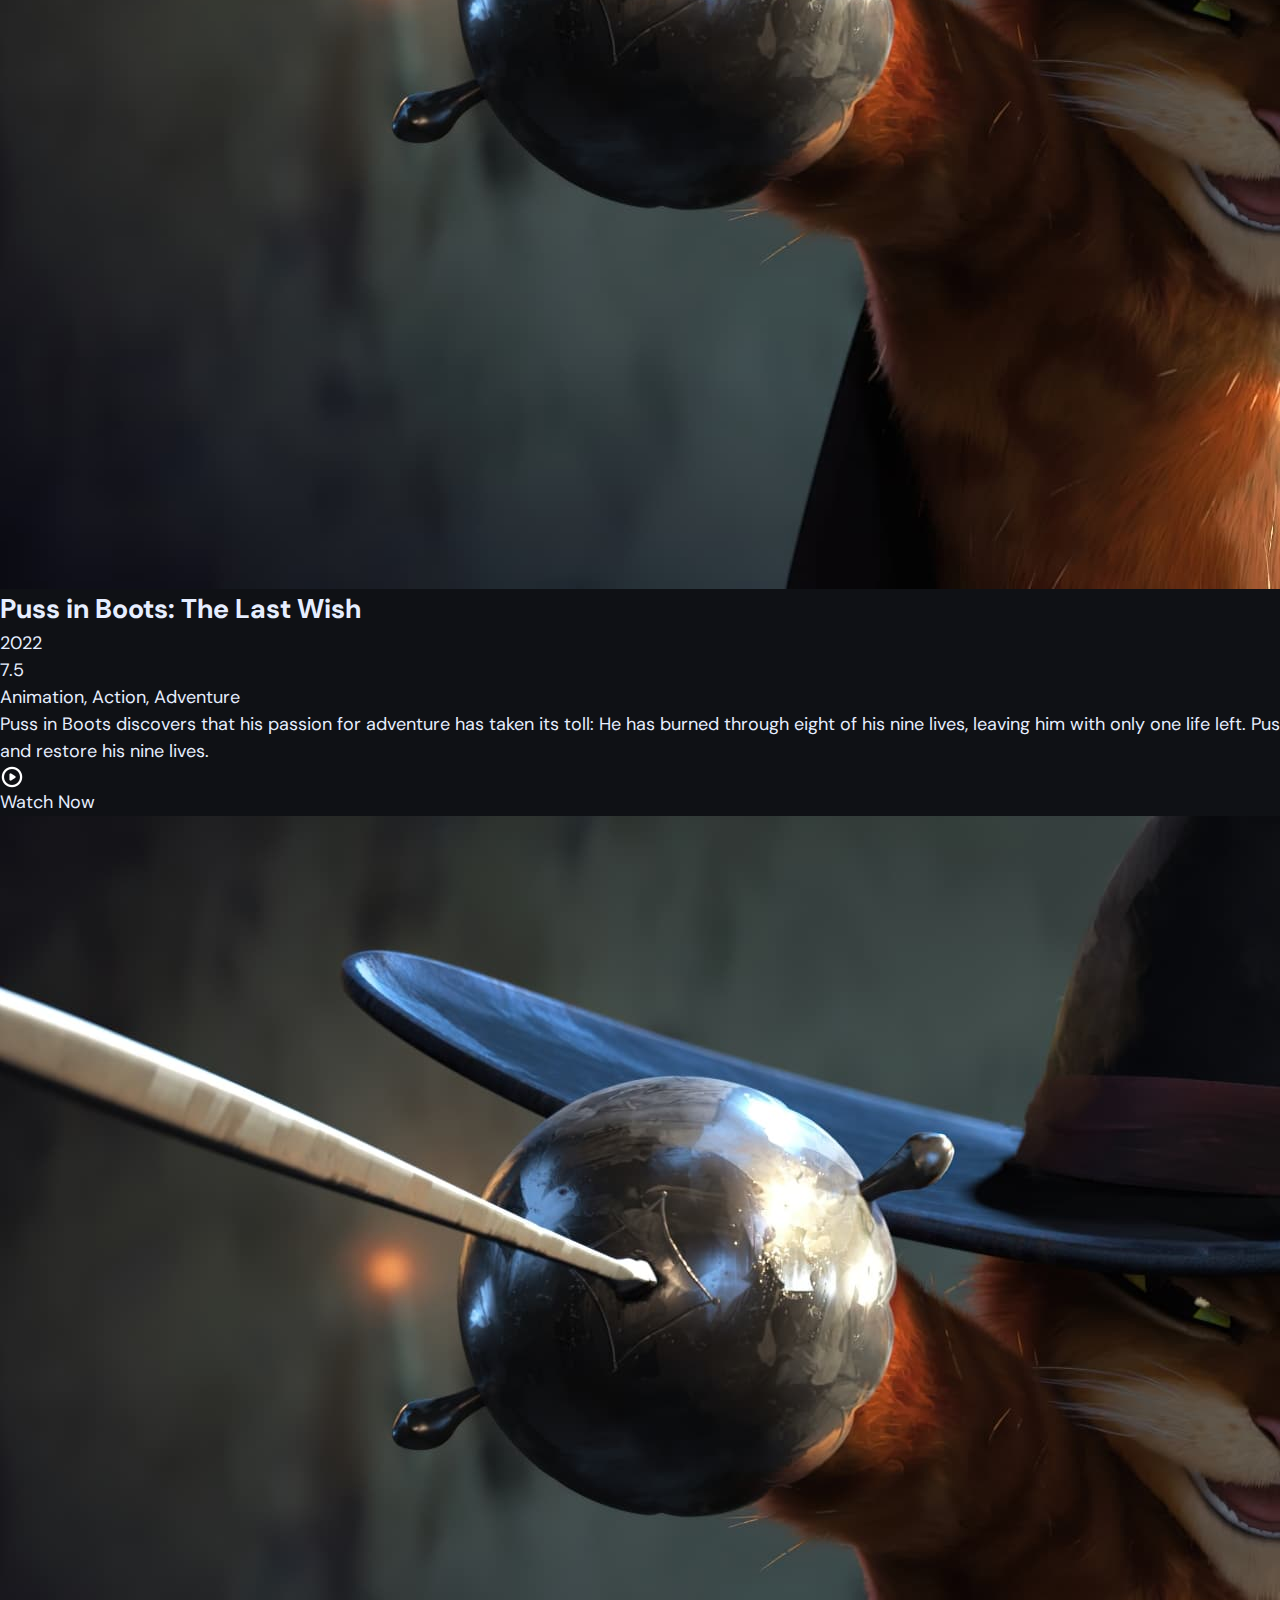
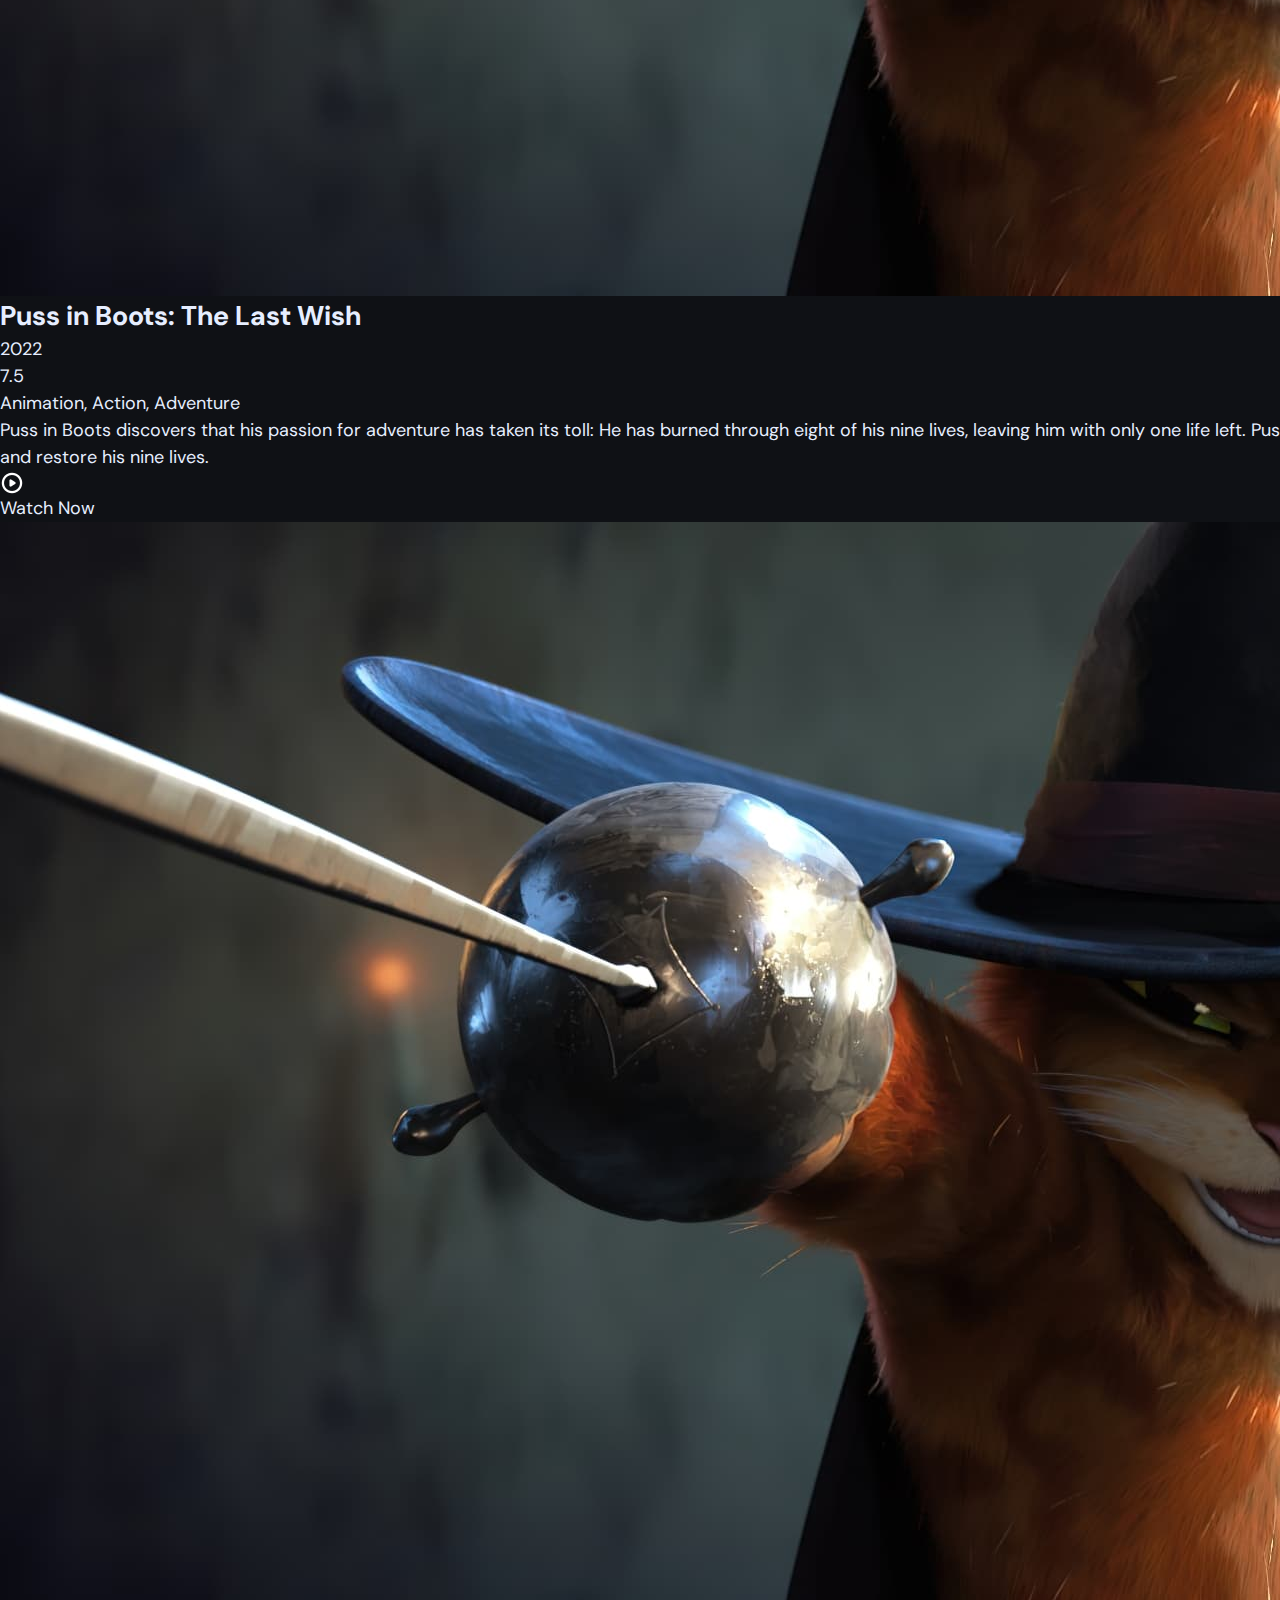
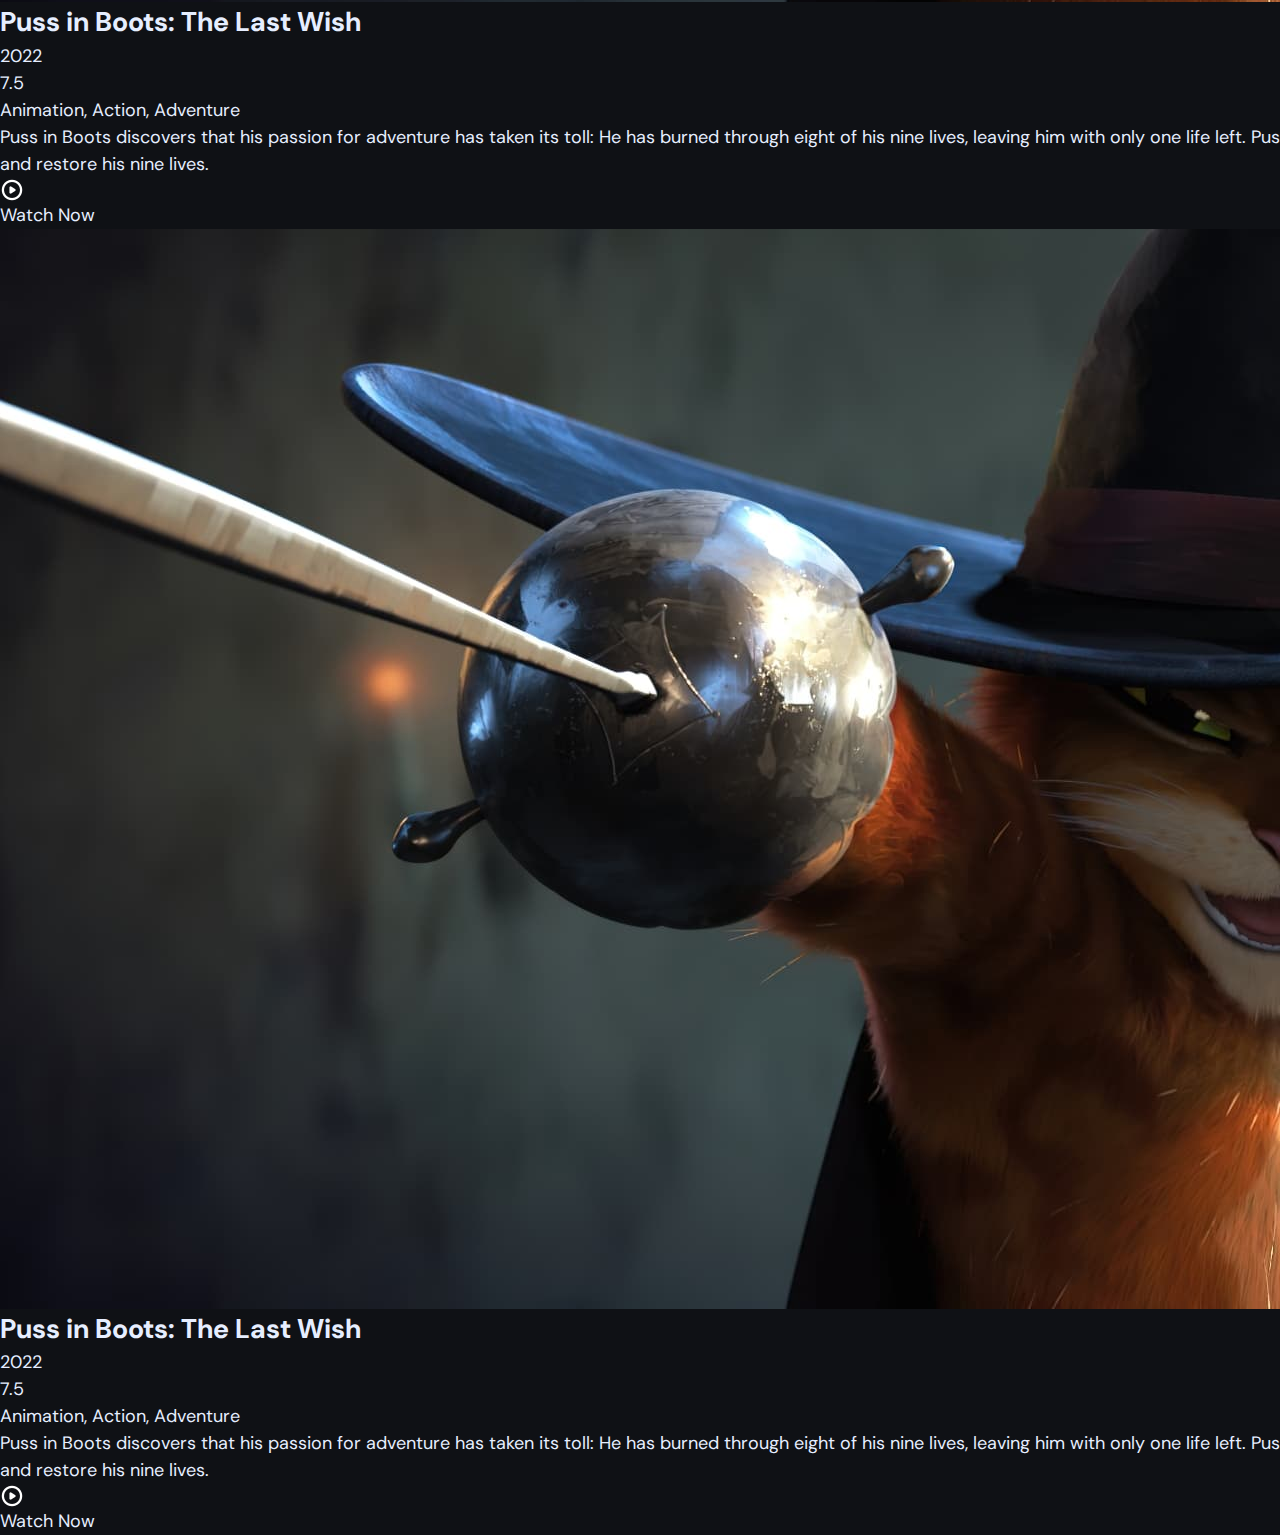
==== commit 67849150: "- Add slider controls for Puss in Boots: The Last Wish." ====
--- a/index.html
+++ b/index.html
@@ -378,6 +378,46 @@
                 draggable="false"
               />
             </button>
+            <button class="poster-box slider-item active">
+              <img
+                src="./assets/images/slider-control.jpg"
+                alt="Slide to Puss in Boots: The Last Wish"
+                loading="lazy"
+                draggable="false"
+              />
+            </button>
+            <button class="poster-box slider-item active">
+              <img
+                src="./assets/images/slider-control.jpg"
+                alt="Slide to Puss in Boots: The Last Wish"
+                loading="lazy"
+                draggable="false"
+              />
+            </button>
+            <button class="poster-box slider-item active">
+              <img
+                src="./assets/images/slider-control.jpg"
+                alt="Slide to Puss in Boots: The Last Wish"
+                loading="lazy"
+                draggable="false"
+              />
+            </button>
+            <button class="poster-box slider-item active">
+              <img
+                src="./assets/images/slider-control.jpg"
+                alt="Slide to Puss in Boots: The Last Wish"
+                loading="lazy"
+                draggable="false"
+              />
+            </button>
+            <button class="poster-box slider-item active">
+              <img
+                src="./assets/images/slider-control.jpg"
+                alt="Slide to Puss in Boots: The Last Wish"
+                loading="lazy"
+                draggable="false"
+              />
+            </button>
           </div>
         </div>
       </section>
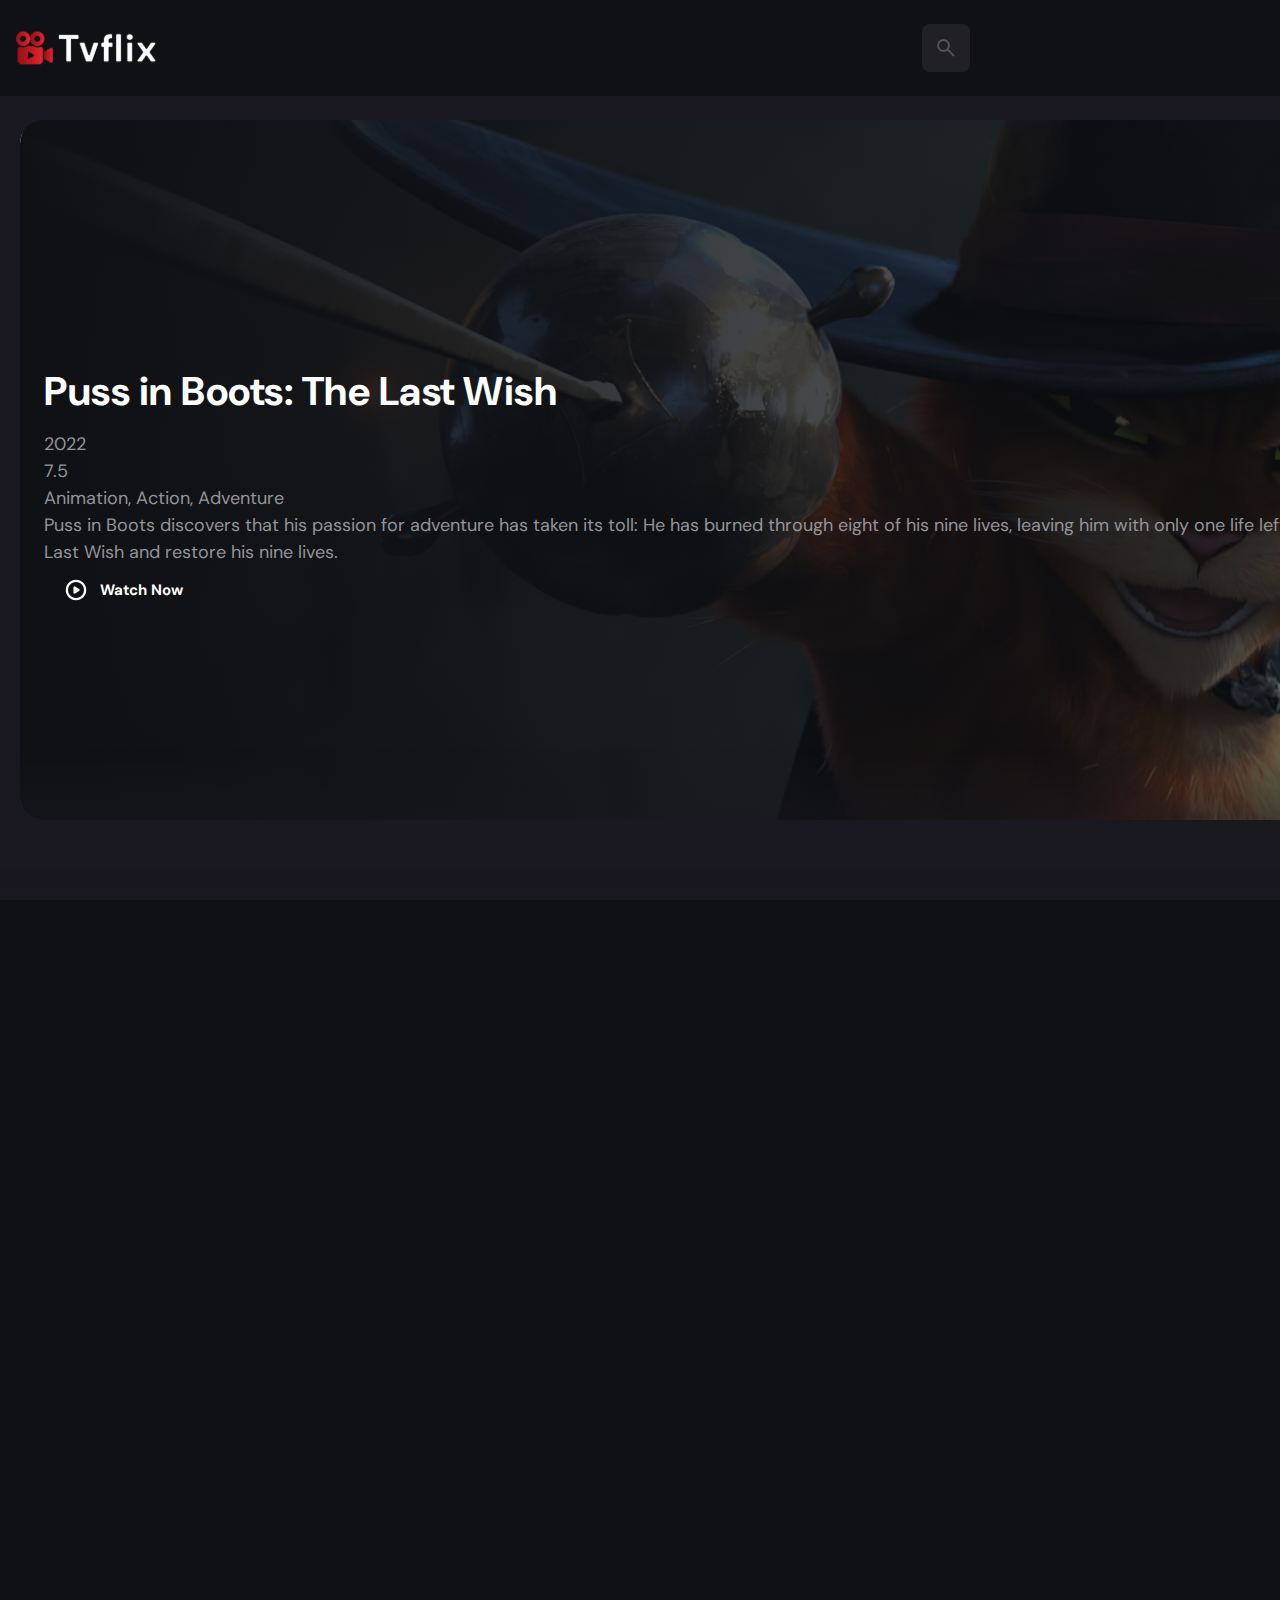
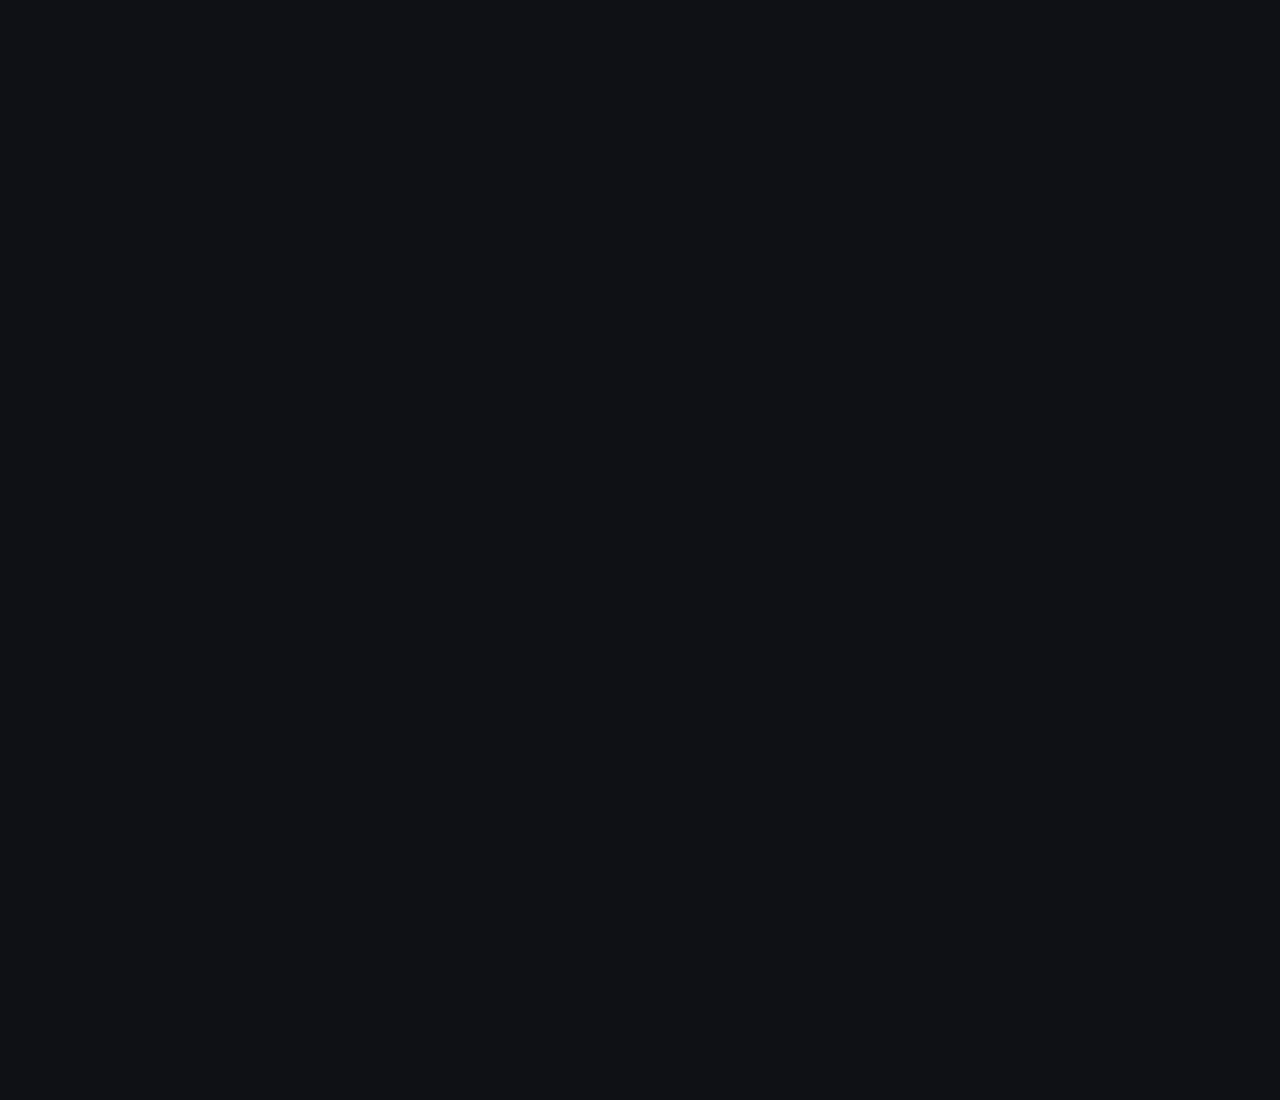
==== commit acfe9687: "changing style css" ====
--- a/index.html
+++ b/index.html
@@ -1,426 +1,283 @@
 <!DOCTYPE html>
 <html lang="en">
-  <head>
-    <meta charset="UTF-8" />
-    <meta http-equiv="X-UA-Compatible" content="IE=edge" />
-    <meta name="viewport" content="width=device-width, initial-scale=1.0" />
-    <title>Tvflix</title>
-    <meta name="title" content="Tvflix" />
-    <meta
-      name="description"
-      content="Tvflix is a popular movie app made by codewithsadee."
-    />
-
-    <link rel="shortcut icon" href="favicon.svg" type="image/svg+xml" />
-    <link rel="preconnect" href="https://fonts.googleapis.com" />
-    <link rel="preconnect" href="https://fonts.gstatic.com" crossorigin />
-    <link
-      href="https://fonts.googleapis.com/css2?family=DM+Sans:wght@400;700&display=swap"
-      rel="stylesheet"
-    />
-
-    <link rel="stylesheet" href="assets/css/style.css" />
-
-    <script src="assets/js/global.js" defer></script>
-    <script src="assets/js/index.js" type="module"></script>
-
-    <!--#Header-->
-  </head>
-
-  <body>
-    <!-- HEADER -->
-    <header class="header">
-      <a href="index.html">
-        <img
-          src="./assets/images/logo.svg"
-          width="140"
-          height="32"
-          alt="Tvflix home"
-        />
-      </a>
-
-      <div class="search-box" search-box>
-        <div class="search-wrapper" search-wrapper>
-          <input
-            type="text"
-            name="search"
-            aria-label="search movies"
-            placeholder="Search any movies..."
-            class="search-field"
-            autocomplete="off"
-            search-field
-          />
-          <img
-            src="./assets/images/search.png"
-            width="24"
-            height="24"
-            alt="search"
-            class="leading-icon"
-          />
-        </div>
-
-        <button class="search-btn" search-toggler>
-          <img
-            src="./assets/images/close.png"
-            width="24"
-            height="24"
-            alt="close search box"
-          />
-        </button>
-      </div>
-
-      <button class="search-btn" search-toggler menu-close>
-        <img
-          src="./assets/images/search.png"
-          width="24"
-          height="24"
-          alt="open search box"
-        />
+
+<head>
+  <meta charset="UTF-8" />
+  <meta http-equiv="X-UA-Compatible" content="IE=edge" />
+  <meta name="viewport" content="width=device-width, initial-scale=1.0" />
+  <title>Tvflix</title>
+  <meta name="title" content="Tvflix" />
+  <meta name="description" content="Tvflix is a popular movie app made by codewithsadee." />
+
+  <link rel="shortcut icon" href="favicon.svg" type="image/svg+xml" />
+  <link rel="preconnect" href="https://fonts.googleapis.com" />
+  <link rel="preconnect" href="https://fonts.gstatic.com" crossorigin />
+  <link href="https://fonts.googleapis.com/css2?family=DM+Sans:wght@400;700&display=swap" rel="stylesheet" />
+
+  <link rel="stylesheet" href="assets/css/style.css" />
+
+  <script src="assets/js/global.js" defer></script>
+  <script src="assets/js/index.js" type="module"></script>
+
+  <!--#Header-->
+</head>
+
+<body>
+  <!-- HEADER -->
+  <header class="header">
+    <a href="index.html">
+      <img src="./assets/images/logo.svg" width="140" height="32" alt="Tvflix home" />
+    </a>
+
+    <div class="search-box" search-box>
+      <div class="search-wrapper" search-wrapper>
+        <input type="text" name="search" aria-label="search movies" placeholder="Search any movies..."
+          class="search-field" autocomplete="off" search-field />
+        <img src="./assets/images/search.png" width="24" height="24" alt="search" class="leading-icon" />
+      </div>
+
+      <button class="search-btn" search-toggler>
+        <img src="./assets/images/close.png" width="24" height="24" alt="close search box" />
       </button>
-
-      <button class="menu-btn" menu-btn menu-toggler>
-        <img
-          src="./assets/images/menu.png"
-          width="24"
-          height="24"
-          alt=" open menu"
-          class="menu"
-        />
-        <img
-          src="./assets/images/menu-close.png"
-          width="24"
-          height="24"
-          alt=" close menu"
-          class="close"
-        />
-      </button>
-    </header>
-
-    <!--#SIDEBAR-->
-    <nav class="sidebar" sidebar>
-      <div class="sidebar-inner">
-        <div class="sidebar-list">
-          <p class="title">Genre</p>
-          <a href="./movie-list.html" menu-close class="sidebar-link">Action</a>
-
-          <a href="./movie-list.html" menu-close class="sidebar-link">Horror</a>
-
-          <a href="./movie-list.html" menu-close class="sidebar-link">Comedy</a>
-
-          <a href="./movie-list.html" menu-close class="sidebar-link"
-            >Adventure</a
-          >
-
-          <a href="./movie-list.html" menu-close class="sidebar-link">Drama</a>
-
-          <a href="./movie-list.html" menu-close class="sidebar-link">Sci-Fi</a>
-        </div>
-        <div class="sidebar-list">
-          <p class="title">Language</p>
-          <add href="./movie-list.html" menu-close class="sidebar-link"
-            >English</add
-          >
-
-          <a href="./movie-list.html" menu-close class="sidebar-link">Hindi</a>
-
-          <a href="./movie-list.html" menu-close class="sidebar-link">French</a>
-
-          <a href="./movie-list.html" menu-close class="sidebar-link">German</a>
-
-          <a href="./movie-list.html" menu-close class="sidebar-link"
-            >Spanish</a
-          >
-
-          <a href="./movie-list.html" menu-close class="sidebar-link"
-            >Chinese</a
-          >
-
-          <a href="./movie-list.html" menu-close class="sidebar-link"
-            >Bengali</a
-          >
-        </div>
-        <div class="sidebar-footer">
-          <p class="copyright">
-            Copyright 2023
-            <a href="https://youtube.com/@codewithsadee">codewithsadee</a>
-          </p>
-          <img
-            src="./assets/images/tmdb-logo.svg"
-            width="130"
-            height="17"
-            alt="the movie database logo"
-          />
-        </div>
-      </div>
-    </nav>
-    <div class="overlay" overlay menu-toggler></div>
-
-    <article class="container" page-content>
-      <!--
+    </div>
+
+    <button class="search-btn" search-toggler menu-close>
+      <img src="./assets/images/search.png" width="24" height="24" alt="open search box" />
+    </button>
+
+    <button class="menu-btn" menu-btn menu-toggler>
+      <img src="./assets/images/menu.png" width="24" height="24" alt=" open menu" class="menu" />
+      <img src="./assets/images/menu-close.png" width="24" height="24" alt=" close menu" class="close" />
+    </button>
+  </header>
+
+  <!--#SIDEBAR-->
+  <nav class="sidebar" sidebar>
+    <div class="sidebar-inner">
+      <div class="sidebar-list">
+        <p class="title">Genre</p>
+        <a href="./movie-list.html" menu-close class="sidebar-link">Action</a>
+
+        <a href="./movie-list.html" menu-close class="sidebar-link">Horror</a>
+
+        <a href="./movie-list.html" menu-close class="sidebar-link">Comedy</a>
+
+        <a href="./movie-list.html" menu-close class="sidebar-link">Adventure</a>
+
+        <a href="./movie-list.html" menu-close class="sidebar-link">Drama</a>
+
+        <a href="./movie-list.html" menu-close class="sidebar-link">Sci-Fi</a>
+      </div>
+      <div class="sidebar-list">
+        <p class="title">Language</p>
+        <add href="./movie-list.html" menu-close class="sidebar-link">English</add>
+
+        <a href="./movie-list.html" menu-close class="sidebar-link">Hindi</a>
+
+        <a href="./movie-list.html" menu-close class="sidebar-link">French</a>
+
+        <a href="./movie-list.html" menu-close class="sidebar-link">German</a>
+
+        <a href="./movie-list.html" menu-close class="sidebar-link">Spanish</a>
+
+        <a href="./movie-list.html" menu-close class="sidebar-link">Chinese</a>
+
+        <a href="./movie-list.html" menu-close class="sidebar-link">Bengali</a>
+      </div>
+      <div class="sidebar-footer">
+        <p class="copyright">
+          Copyright 2023
+          <a href="https://youtube.com/@codewithsadee">codewithsadee</a>
+        </p>
+        <img src="./assets/images/tmdb-logo.svg" width="130" height="17" alt="the movie database logo" />
+      </div>
+    </div>
+  </nav>
+  <div class="overlay" overlay menu-toggler></div>
+
+  <article class="container" page-content>
+    <!--
         -#BANNER
       -->
 
-      <section class="banner" aria-label="popular movies">
-        <div class="banner-slider">
-          <div class="slider-item active" slider-item>
-            <img
-              src="./assets/images/slider-banner.jpg"
-              alt="Puss in Boots: The Last Wish"
-              class="img-cover"
-              loading="eager"
-            />
-            <div class="banner-content">
-              <h2 class="heading">Puss in Boots: The Last Wish</h2>
-              <div class="meta-list">
-                <div class="meta-item">2022</div>
-                <div class="meta-item card-badge">7.5</div>
-              </div>
-
-              <p class="genre">Animation, Action, Adventure</p>
-
-              <p class="banner-text">
-                Puss in Boots discovers that his passion for adventure has taken
-                its toll: He has burned through eight of his nine lives, leaving
-                him with only one life left. Puss sets out on an epic journey to
-                find the mythical Last Wish and restore his nine lives.
-              </p>
-              <a href="./detail.html" class="btn">
-                <img
-                  src="./assets/images/play_circle.png"
-                  width="24"
-                  height="24"
-                  aria-hidden="true"
-                  alt="play circle"
-                />
-                <span class="span">Watch Now</span>
-              </a>
-            </div>
-          </div>
-          <div class="slider-item" slider-item>
-            <img
-              src="./assets/images/slider-banner.jpg"
-              alt="Puss in Boots: The Last Wish"
-              class="img-cover"
-              loading="eager"
-            />
-            <div class="banner-content">
-              <h2 class="heading">Puss in Boots: The Last Wish</h2>
-              <div class="meta-list">
-                <div class="meta-item">2022</div>
-                <div class="meta-item card-badge">7.5</div>
-              </div>
-
-              <p class="genre">Animation, Action, Adventure</p>
-
-              <p class="banner-text">
-                Puss in Boots discovers that his passion for adventure has taken
-                its toll: He has burned through eight of his nine lives, leaving
-                him with only one life left. Puss sets out on an epic journey to
-                find the mythical Last Wish and restore his nine lives.
-              </p>
-              <a href="./detail.html" class="btn">
-                <img
-                  src="./assets/images/play_circle.png"
-                  width="24"
-                  height="24"
-                  aria-hidden="true"
-                  alt="play circle"
-                />
-                <span class="span">Watch Now</span>
-              </a>
-            </div>
-          </div>
-          <div class="slider-item" slider-item>
-            <img
-              src="./assets/images/slider-banner.jpg"
-              alt="Puss in Boots: The Last Wish"
-              class="img-cover"
-              loading="eager"
-            />
-            <div class="banner-content">
-              <h2 class="heading">Puss in Boots: The Last Wish</h2>
-              <div class="meta-list">
-                <div class="meta-item">2022</div>
-                <div class="meta-item card-badge">7.5</div>
-              </div>
-
-              <p class="genre">Animation, Action, Adventure</p>
-
-              <p class="banner-text">
-                Puss in Boots discovers that his passion for adventure has taken
-                its toll: He has burned through eight of his nine lives, leaving
-                him with only one life left. Puss sets out on an epic journey to
-                find the mythical Last Wish and restore his nine lives.
-              </p>
-              <a href="./detail.html" class="btn">
-                <img
-                  src="./assets/images/play_circle.png"
-                  width="24"
-                  height="24"
-                  aria-hidden="true"
-                  alt="play circle"
-                />
-                <span class="span">Watch Now</span>
-              </a>
-            </div>
-          </div>
-          <div class="slider-item" slider-item>
-            <img
-              src="./assets/images/slider-banner.jpg"
-              alt="Puss in Boots: The Last Wish"
-              class="img-cover"
-              loading="eager"
-            />
-            <div class="banner-content">
-              <h2 class="heading">Puss in Boots: The Last Wish</h2>
-              <div class="meta-list">
-                <div class="meta-item">2022</div>
-                <div class="meta-item card-badge">7.5</div>
-              </div>
-
-              <p class="genre">Animation, Action, Adventure</p>
-
-              <p class="banner-text">
-                Puss in Boots discovers that his passion for adventure has taken
-                its toll: He has burned through eight of his nine lives, leaving
-                him with only one life left. Puss sets out on an epic journey to
-                find the mythical Last Wish and restore his nine lives.
-              </p>
-              <a href="./detail.html" class="btn">
-                <img
-                  src="./assets/images/play_circle.png"
-                  width="24"
-                  height="24"
-                  aria-hidden="true"
-                  alt="play circle"
-                />
-                <span class="span">Watch Now</span>
-              </a>
-            </div>
-          </div>
-          <div class="slider-item" slider-item>
-            <img
-              src="./assets/images/slider-banner.jpg"
-              alt="Puss in Boots: The Last Wish"
-              class="img-cover"
-              loading="eager"
-            />
-            <div class="banner-content">
-              <h2 class="heading">Puss in Boots: The Last Wish</h2>
-              <div class="meta-list">
-                <div class="meta-item">2022</div>
-                <div class="meta-item card-badge">7.5</div>
-              </div>
-
-              <p class="genre">Animation, Action, Adventure</p>
-
-              <p class="banner-text">
-                Puss in Boots discovers that his passion for adventure has taken
-                its toll: He has burned through eight of his nine lives, leaving
-                him with only one life left. Puss sets out on an epic journey to
-                find the mythical Last Wish and restore his nine lives.
-              </p>
-              <a href="./detail.html" class="btn">
-                <img
-                  src="./assets/images/play_circle.png"
-                  width="24"
-                  height="24"
-                  aria-hidden="true"
-                  alt="play circle"
-                />
-                <span class="span">Watch Now</span>
-              </a>
-            </div>
-          </div>
-          <div class="slider-item" slider-item>
-            <img
-              src="./assets/images/slider-banner.jpg"
-              alt="Puss in Boots: The Last Wish"
-              class="img-cover"
-              loading="eager"
-            />
-            <div class="banner-content">
-              <h2 class="heading">Puss in Boots: The Last Wish</h2>
-              <div class="meta-list">
-                <div class="meta-item">2022</div>
-                <div class="meta-item card-badge">7.5</div>
-              </div>
-
-              <p class="genre">Animation, Action, Adventure</p>
-
-              <p class="banner-text">
-                Puss in Boots discovers that his passion for adventure has taken
-                its toll: He has burned through eight of his nine lives, leaving
-                him with only one life left. Puss sets out on an epic journey to
-                find the mythical Last Wish and restore his nine lives.
-              </p>
-              <a href="./detail.html" class="btn">
-                <img
-                  src="./assets/images/play_circle.png"
-                  width="24"
-                  height="24"
-                  aria-hidden="true"
-                  alt="play circle"
-                />
-                <span class="span">Watch Now</span>
-              </a>
-            </div>
-          </div>
-        </div>
-
-        <div class="slider-control">
-          <div class="control-inner">
-            <button class="poster-box slider-item active">
-              <img
-                src="./assets/images/slider-control.jpg"
-                alt="Slide to Puss in Boots: The Last Wish"
-                loading="lazy"
-                draggable="false"
-              />
-            </button>
-            <button class="poster-box slider-item active">
-              <img
-                src="./assets/images/slider-control.jpg"
-                alt="Slide to Puss in Boots: The Last Wish"
-                loading="lazy"
-                draggable="false"
-              />
-            </button>
-            <button class="poster-box slider-item active">
-              <img
-                src="./assets/images/slider-control.jpg"
-                alt="Slide to Puss in Boots: The Last Wish"
-                loading="lazy"
-                draggable="false"
-              />
-            </button>
-            <button class="poster-box slider-item active">
-              <img
-                src="./assets/images/slider-control.jpg"
-                alt="Slide to Puss in Boots: The Last Wish"
-                loading="lazy"
-                draggable="false"
-              />
-            </button>
-            <button class="poster-box slider-item active">
-              <img
-                src="./assets/images/slider-control.jpg"
-                alt="Slide to Puss in Boots: The Last Wish"
-                loading="lazy"
-                draggable="false"
-              />
-            </button>
-            <button class="poster-box slider-item active">
-              <img
-                src="./assets/images/slider-control.jpg"
-                alt="Slide to Puss in Boots: The Last Wish"
-                loading="lazy"
-                draggable="false"
-              />
-            </button>
-          </div>
-        </div>
-      </section>
-    </article>
-  </body>
-</html>
+    <section class="banner" aria-label="popular movies">
+      <div class="banner-slider">
+        <div class="slider-item active" slider-item>
+          <img src="./assets/images/slider-banner.jpg" alt="Puss in Boots: The Last Wish" class="img-cover"
+            loading="eager" />
+          <div class="banner-content">
+            <h2 class="heading">Puss in Boots: The Last Wish</h2>
+            <div class="meta-list">
+              <div class="meta-item">2022</div>
+              <div class="meta-item card-badge">7.5</div>
+            </div>
+
+            <p class="genre">Animation, Action, Adventure</p>
+
+            <p class="banner-text">
+              Puss in Boots discovers that his passion for adventure has taken
+              its toll: He has burned through eight of his nine lives, leaving
+              him with only one life left. Puss sets out on an epic journey to
+              find the mythical Last Wish and restore his nine lives.
+            </p>
+            <a href="./detail.html" class="btn">
+              <img src="./assets/images/play_circle.png" width="24" height="24" aria-hidden="true" alt="play circle" />
+              <span class="span">Watch Now</span>
+            </a>
+          </div>
+        </div>
+        <div class="slider-item" slider-item>
+          <img src="./assets/images/slider-banner.jpg" alt="Puss in Boots: The Last Wish" class="img-cover"
+            loading="eager" />
+          <div class="banner-content">
+            <h2 class="heading">Puss in Boots: The Last Wish</h2>
+            <div class="meta-list">
+              <div class="meta-item">2022</div>
+              <div class="meta-item card-badge">7.5</div>
+            </div>
+
+            <p class="genre">Animation, Action, Adventure</p>
+
+            <p class="banner-text">
+              Puss in Boots discovers that his passion for adventure has taken
+              its toll: He has burned through eight of his nine lives, leaving
+              him with only one life left. Puss sets out on an epic journey to
+              find the mythical Last Wish and restore his nine lives.
+            </p>
+            <a href="./detail.html" class="btn">
+              <img src="./assets/images/play_circle.png" width="24" height="24" aria-hidden="true" alt="play circle" />
+              <span class="span">Watch Now</span>
+            </a>
+          </div>
+        </div>
+        <div class="slider-item" slider-item>
+          <img src="./assets/images/slider-banner.jpg" alt="Puss in Boots: The Last Wish" class="img-cover"
+            loading="eager" />
+          <div class="banner-content">
+            <h2 class="heading">Puss in Boots: The Last Wish</h2>
+            <div class="meta-list">
+              <div class="meta-item">2022</div>
+              <div class="meta-item card-badge">7.5</div>
+            </div>
+
+            <p class="genre">Animation, Action, Adventure</p>
+
+            <p class="banner-text">
+              Puss in Boots discovers that his passion for adventure has taken
+              its toll: He has burned through eight of his nine lives, leaving
+              him with only one life left. Puss sets out on an epic journey to
+              find the mythical Last Wish and restore his nine lives.
+            </p>
+            <a href="./detail.html" class="btn">
+              <img src="./assets/images/play_circle.png" width="24" height="24" aria-hidden="true" alt="play circle" />
+              <span class="span">Watch Now</span>
+            </a>
+          </div>
+        </div>
+        <div class="slider-item" slider-item>
+          <img src="./assets/images/slider-banner.jpg" alt="Puss in Boots: The Last Wish" class="img-cover"
+            loading="eager" />
+          <div class="banner-content">
+            <h2 class="heading">Puss in Boots: The Last Wish</h2>
+            <div class="meta-list">
+              <div class="meta-item">2022</div>
+              <div class="meta-item card-badge">7.5</div>
+            </div>
+
+            <p class="genre">Animation, Action, Adventure</p>
+
+            <p class="banner-text">
+              Puss in Boots discovers that his passion for adventure has taken
+              its toll: He has burned through eight of his nine lives, leaving
+              him with only one life left. Puss sets out on an epic journey to
+              find the mythical Last Wish and restore his nine lives.
+            </p>
+            <a href="./detail.html" class="btn">
+              <img src="./assets/images/play_circle.png" width="24" height="24" aria-hidden="true" alt="play circle" />
+              <span class="span">Watch Now</span>
+            </a>
+          </div>
+        </div>
+        <div class="slider-item" slider-item>
+          <img src="./assets/images/slider-banner.jpg" alt="Puss in Boots: The Last Wish" class="img-cover"
+            loading="eager" />
+          <div class="banner-content">
+            <h2 class="heading">Puss in Boots: The Last Wish</h2>
+            <div class="meta-list">
+              <div class="meta-item">2022</div>
+              <div class="meta-item card-badge">7.5</div>
+            </div>
+
+            <p class="genre">Animation, Action, Adventure</p>
+
+            <p class="banner-text">
+              Puss in Boots discovers that his passion for adventure has taken
+              its toll: He has burned through eight of his nine lives, leaving
+              him with only one life left. Puss sets out on an epic journey to
+              find the mythical Last Wish and restore his nine lives.
+            </p>
+            <a href="./detail.html" class="btn">
+              <img src="./assets/images/play_circle.png" width="24" height="24" aria-hidden="true" alt="play circle" />
+              <span class="span">Watch Now</span>
+            </a>
+          </div>
+        </div>
+        <div class="slider-item" slider-item>
+          <img src="./assets/images/slider-banner.jpg" alt="Puss in Boots: The Last Wish" class="img-cover"
+            loading="eager" />
+          <div class="banner-content">
+            <h2 class="heading">Puss in Boots: The Last Wish</h2>
+            <div class="meta-list">
+              <div class="meta-item">2022</div>
+              <div class="meta-item card-badge">7.5</div>
+            </div>
+
+            <p class="genre">Animation, Action, Adventure</p>
+
+            <p class="banner-text">
+              Puss in Boots discovers that his passion for adventure has taken
+              its toll: He has burned through eight of his nine lives, leaving
+              him with only one life left. Puss sets out on an epic journey to
+              find the mythical Last Wish and restore his nine lives.
+            </p>
+            <a href="./detail.html" class="btn">
+              <img src="./assets/images/play_circle.png" width="24" height="24" aria-hidden="true" alt="play circle" />
+              <span class="span">Watch Now</span>
+            </a>
+          </div>
+        </div>
+      </div>
+
+      <div class="slider-control">
+        <div class="control-inner">
+          <button class="poster-box slider-item active">
+            <img src="./assets/images/slider-control.jpg" alt="Slide to Puss in Boots: The Last Wish" loading="lazy"
+              draggable="false" />
+          </button>
+          <button class="poster-box slider-item active">
+            <img src="./assets/images/slider-control.jpg" alt="Slide to Puss in Boots: The Last Wish" loading="lazy"
+              draggable="false" />
+          </button>
+          <button class="poster-box slider-item active">
+            <img src="./assets/images/slider-control.jpg" alt="Slide to Puss in Boots: The Last Wish" loading="lazy"
+              draggable="false" />
+          </button>
+          <button class="poster-box slider-item active">
+            <img src="./assets/images/slider-control.jpg" alt="Slide to Puss in Boots: The Last Wish" loading="lazy"
+              draggable="false" />
+          </button>
+          <button class="poster-box slider-item active">
+            <img src="./assets/images/slider-control.jpg" alt="Slide to Puss in Boots: The Last Wish" loading="lazy"
+              draggable="false" />
+          </button>
+          <button class="poster-box slider-item active">
+            <img src="./assets/images/slider-control.jpg" alt="Slide to Puss in Boots: The Last Wish" loading="lazy"
+              draggable="false" />
+          </button>
+        </div>
+      </div>
+    </section>
+  </article>
+</body>
+
+</html>--- a/assets/css/style.css
+++ b/assets/css/style.css
@@ -171,11 +171,51 @@
     transform: rotate(1turn);
   }
 }
+.heading,
+.title-large,
+.title {
+  font-weight: var(--weight-bold);
+  letter-spacing: 0.5px;
+}
 
 .title {
   font-size: var(--fs-title);
+}
+
+.heading {
+  color: var(--white);
+  font-size: var(--fs-heading);
+  line-height: 1.2;
+}
+
+.title-large {
+  font-size: var(--fs-title-lg);
+}
+
+.img-cover {
+  width: 100%;
+  height: 100%;
+  object-fit: cover;
+}
+
+.meta-item {
+  display: flex;
+  align-items: center;
+  gap: 4px;
+}
+
+.btn {
+  color: var(--white);
+  font-size: var(--fs-button);
   font-weight: var(--weight-bold);
-  letter-spacing: 0.5px;
+  max-width: max-content;
+  display: flex;
+  align-items: center;
+  gap: 12px;
+  padding-block: 12px;
+  padding-inline: 20px 24px;
+  border-radius: var(--radius-8);
+  transition: var(--transition-short);
 }
 
 /*-----------------------------------*\
@@ -378,7 +418,7 @@
   z-index: 3;
 }
 
-.overlay.active{
+.overlay.active {
   opacity: 0.5;
   pointer-events: all;
 }
@@ -387,6 +427,84 @@
   #HOME PAGE
 \*-----------------------------------*/
 
+.container {
+  position: relative;
+  background-color: var(--surface);
+  color: var(--on-surface);
+  padding: 24px 20px 48px;
+  height: calc(100vh- 96px);
+  overflow-y: overlay;
+  z-index: 1;
+}
+
+.container::after {
+  content: "";
+  position: fixed;
+  bottom: 0;
+  left: 0;
+  width: 100%;
+  height: 150px;
+  background-image: linear-gradient(var(--bottom-overlay));
+  z-index: 1;
+  pointer-events: none;
+}
+
+/**
+* BANNER*/
+
+.banner{
+  position: relative;
+  height: 700px;
+  border-radius: var(--radius-24);
+  overflow: hidden;
+}
+
+.banner-slider .slider-item{
+  position: absolute;
+  top: 0;
+  left: 120%;
+  width: 100%;
+  height: 100%;
+  background-color: var(--banner-background);
+  opacity: 0;
+  visibility: hidden;
+  transition: opacity var(--transition-long);
+}
+
+.banner-slider  .slider-item::before{
+  content: "";
+  position: absolute;
+  inset: 0;
+  background-image: linear-gradient(var(--banner-overlay));
+}
+
+
+.banner-slider .active{
+  left: 0;
+  opacity: 1;
+  visibility: visible;
+}
+
+.banner-content{
+  position: absolute;
+  left: 24px;
+  right: 24px;
+  bottom: 206px;
+  z-index: 1;
+  color: var(--text-color);
+}
+
+.banner :is(.heading, .banner-text) {
+  display: -webkit-box;
+  -webkit-box-orient: vertical;
+  overflow: hidden;
+}
+
+.banner .heading{
+  -webkit-line-clamp: 3;
+  margin-block-end: 16px;
+}
+
 /*-----------------------------------*\
   #DETAIL PAGE
 \*-----------------------------------*/
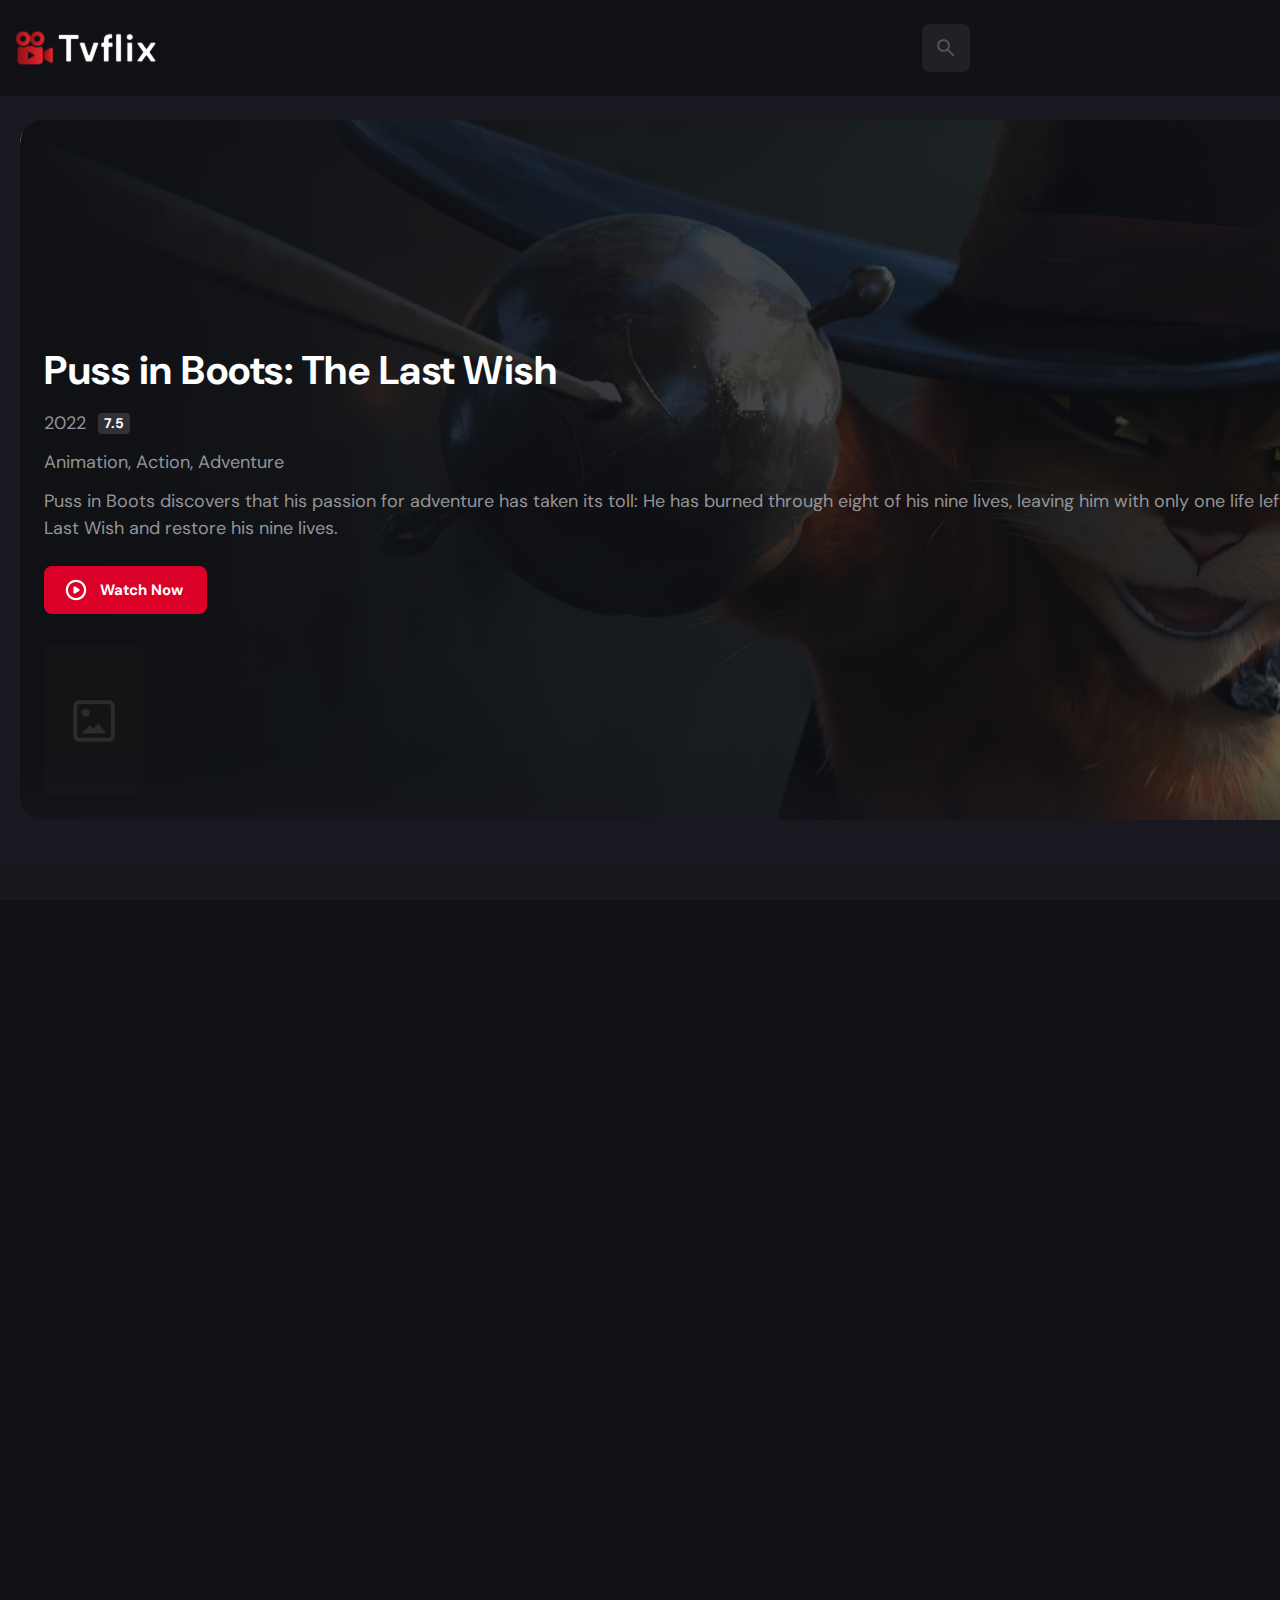
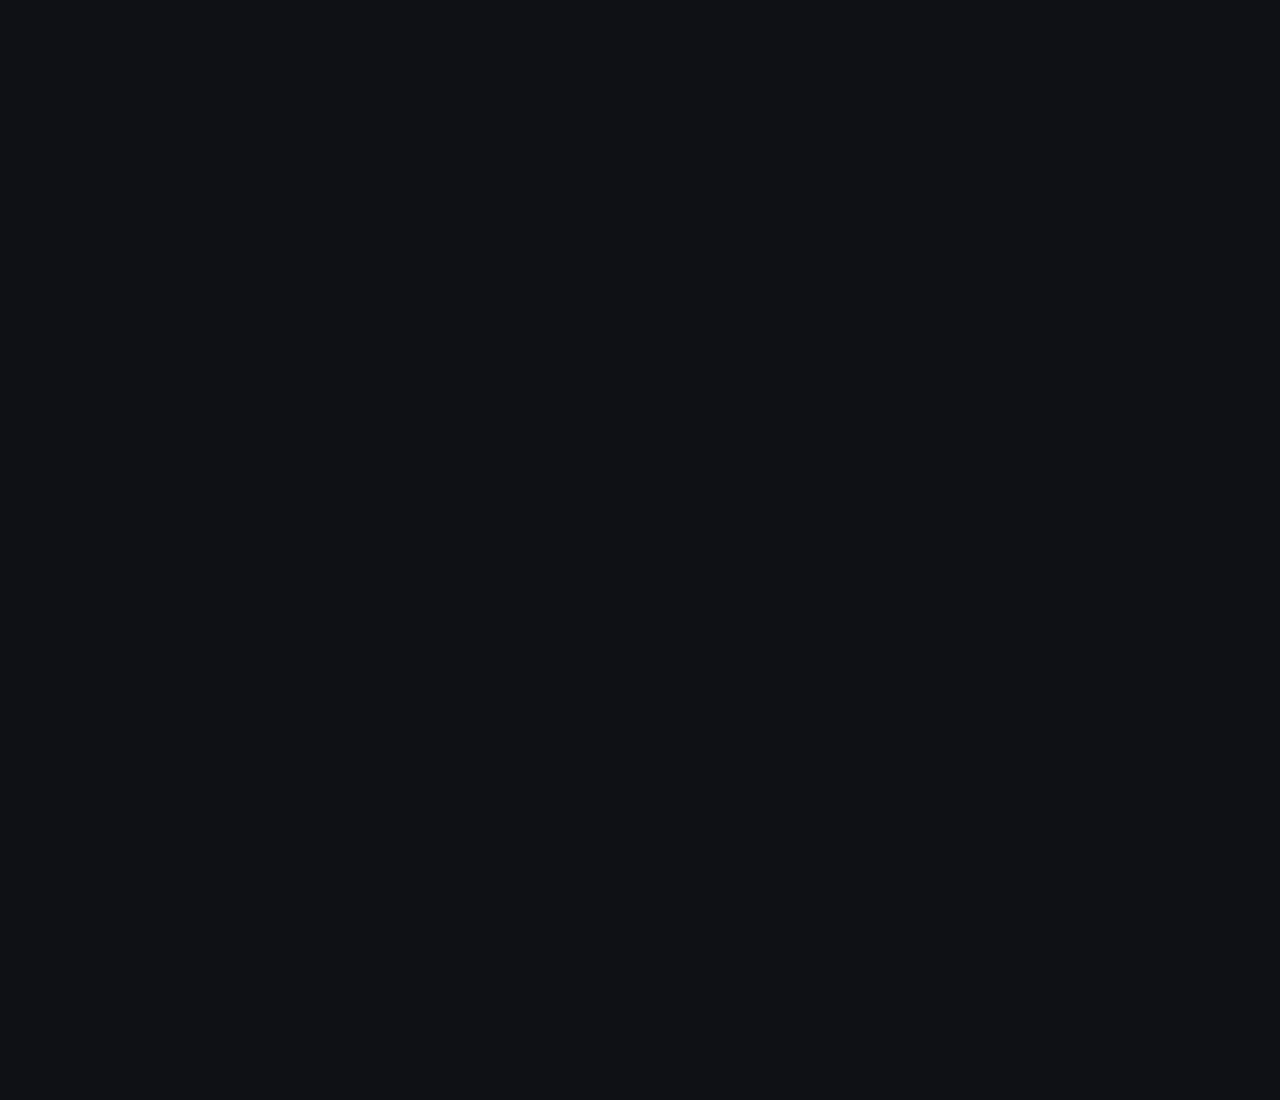
==== commit 6bdddd96: "This commit updates the CSS styles for the banner, poster box, video card, and slider control, as we" ====
--- a/index.html
+++ b/index.html
@@ -250,30 +250,34 @@
 
       <div class="slider-control">
         <div class="control-inner">
-          <button class="poster-box slider-item active">
-            <img src="./assets/images/slider-control.jpg" alt="Slide to Puss in Boots: The Last Wish" loading="lazy"
-              draggable="false" />
-          </button>
-          <button class="poster-box slider-item active">
-            <img src="./assets/images/slider-control.jpg" alt="Slide to Puss in Boots: The Last Wish" loading="lazy"
-              draggable="false" />
-          </button>
-          <button class="poster-box slider-item active">
-            <img src="./assets/images/slider-control.jpg" alt="Slide to Puss in Boots: The Last Wish" loading="lazy"
-              draggable="false" />
-          </button>
-          <button class="poster-box slider-item active">
-            <img src="./assets/images/slider-control.jpg" alt="Slide to Puss in Boots: The Last Wish" loading="lazy"
-              draggable="false" />
-          </button>
-          <button class="poster-box slider-item active">
-            <img src="./assets/images/slider-control.jpg" alt="Slide to Puss in Boots: The Last Wish" loading="lazy"
-              draggable="false" />
-          </button>
-          <button class="poster-box slider-item active">
-            <img src="./assets/images/slider-control.jpg" alt="Slide to Puss in Boots: The Last Wish" loading="lazy"
-              draggable="false" />
-          </button>
+          <button class="poster-box slider-item active>
+            <img src="./assets/images/slider-control.jpg" alt="Slide to Puss in Boots: The Last Wish" loading="lazy"
+              draggable="false" class="img-cover"/>
+          </button>
+
+          <button class="poster-box slider-item>
+            <img src="./assets/images/slider-control.jpg" alt="Slide to Puss in Boots: The Last Wish" loading="lazy"
+              draggable="false" class="img-cover"/>
+          </button>
+          <button class="poster-box slider-item>
+            <img src="./assets/images/slider-control.jpg" alt="Slide to Puss in Boots: The Last Wish" loading="lazy"
+              draggable="false" class="img-cover"/>
+          </button>
+          <button class="poster-box slider-item>
+            <img src="./assets/images/slider-control.jpg" alt="Slide to Puss in Boots: The Last Wish" loading="lazy"
+              draggable="false" class="img-cover"/>
+          </button>
+          <button class="poster-box slider-item>
+            <img src="./assets/images/slider-control.jpg" alt="Slide to Puss in Boots: The Last Wish" loading="lazy"
+              draggable="false" class="img-cover"/>
+          </button>
+          <button class="poster-box slider-item>
+            <img src="./assets/images/slider-control.jpg" alt="Slide to Puss in Boots: The Last Wish" loading="lazy"
+              draggable="false" class="img-cover"/>
+          </button>
+          
+       
+       
         </div>
       </div>
     </section>
--- a/assets/css/style.css
+++ b/assets/css/style.css
@@ -218,6 +218,30 @@
   transition: var(--transition-short);
 }
 
+.card-badge {
+  background-color: var(--banner-background);
+  color: var(--white);
+  font-size: var(--fs-label);
+  font-weight: var(--weight-bold);
+  padding-inline: 6px;
+  border-radius: var(--radius-4);
+}
+
+.poster-box {
+  background-image: url(../images/poster-bg-icon.png);
+  aspect-ratio: 2/3;
+}
+
+.poster-box,
+.video-card {
+  background-repeat: no-repeat;
+  background-size: 50px;
+  background-position: center;
+  background-color: var(--banner-background);
+  border-radius: var(--radius-16);
+  overflow: hidden;
+}
+
 /*-----------------------------------*\
   #HEADER
 \*-----------------------------------*/
@@ -452,14 +476,14 @@
 /**
 * BANNER*/
 
-.banner{
+.banner {
   position: relative;
   height: 700px;
   border-radius: var(--radius-24);
   overflow: hidden;
 }
 
-.banner-slider .slider-item{
+.banner-slider .slider-item {
   position: absolute;
   top: 0;
   left: 120%;
@@ -471,21 +495,20 @@
   transition: opacity var(--transition-long);
 }
 
-.banner-slider  .slider-item::before{
+.banner-slider .slider-item::before {
   content: "";
   position: absolute;
   inset: 0;
   background-image: linear-gradient(var(--banner-overlay));
 }
 
-
-.banner-slider .active{
+.banner-slider .active {
   left: 0;
   opacity: 1;
   visibility: visible;
 }
 
-.banner-content{
+.banner-content {
   position: absolute;
   left: 24px;
   right: 24px;
@@ -500,11 +523,72 @@
   overflow: hidden;
 }
 
-.banner .heading{
+.banner .heading {
   -webkit-line-clamp: 3;
   margin-block-end: 16px;
 }
 
+.meta-list {
+  display: flex;
+  flex-wrap: wrap;
+  justify-content: flex-start;
+  align-items: center;
+  gap: 12px;
+}
+
+.banner .genre {
+  margin-block: 12px;
+}
+
+.banner-text {
+  -webkit-line-clamp: 2;
+  margin-block-end: 24px;
+}
+
+.banner .btn {
+  background-color: var(--primary);
+}
+.banner .btn:is(:hover, :focus-visible) {
+  box-shadow: var(--shadow-2);
+}
+
+.slider-control {
+  position: absolute;
+  bottom: 20px;
+  left: 20px;
+  right: 0;
+  border-radius: var(--radius-16) 0 0 var(--radius-16);
+  user-select: none;
+  padding: 4px 0 4px 4px;
+  overflow-x: auto;
+}
+
+.slider-control::-webkit-scrollbar {
+  display: none;
+}
+
+.control-inner {
+  display: flex;
+  gap: 12px;
+}
+
+.control-inner::after {
+  content: "";
+  min-width: 12px;
+}
+
+.slider-control .slider-item {
+  width: 100px;
+  border-radius: var(--radius-8);
+  flex-shrink: 0;
+  filter: brightness(0.4);
+}
+
+.slider-control .active {
+  filter: brightness(1);
+  box-shadow: var(--shadow-1);
+}
+
 /*-----------------------------------*\
   #DETAIL PAGE
 \*-----------------------------------*/
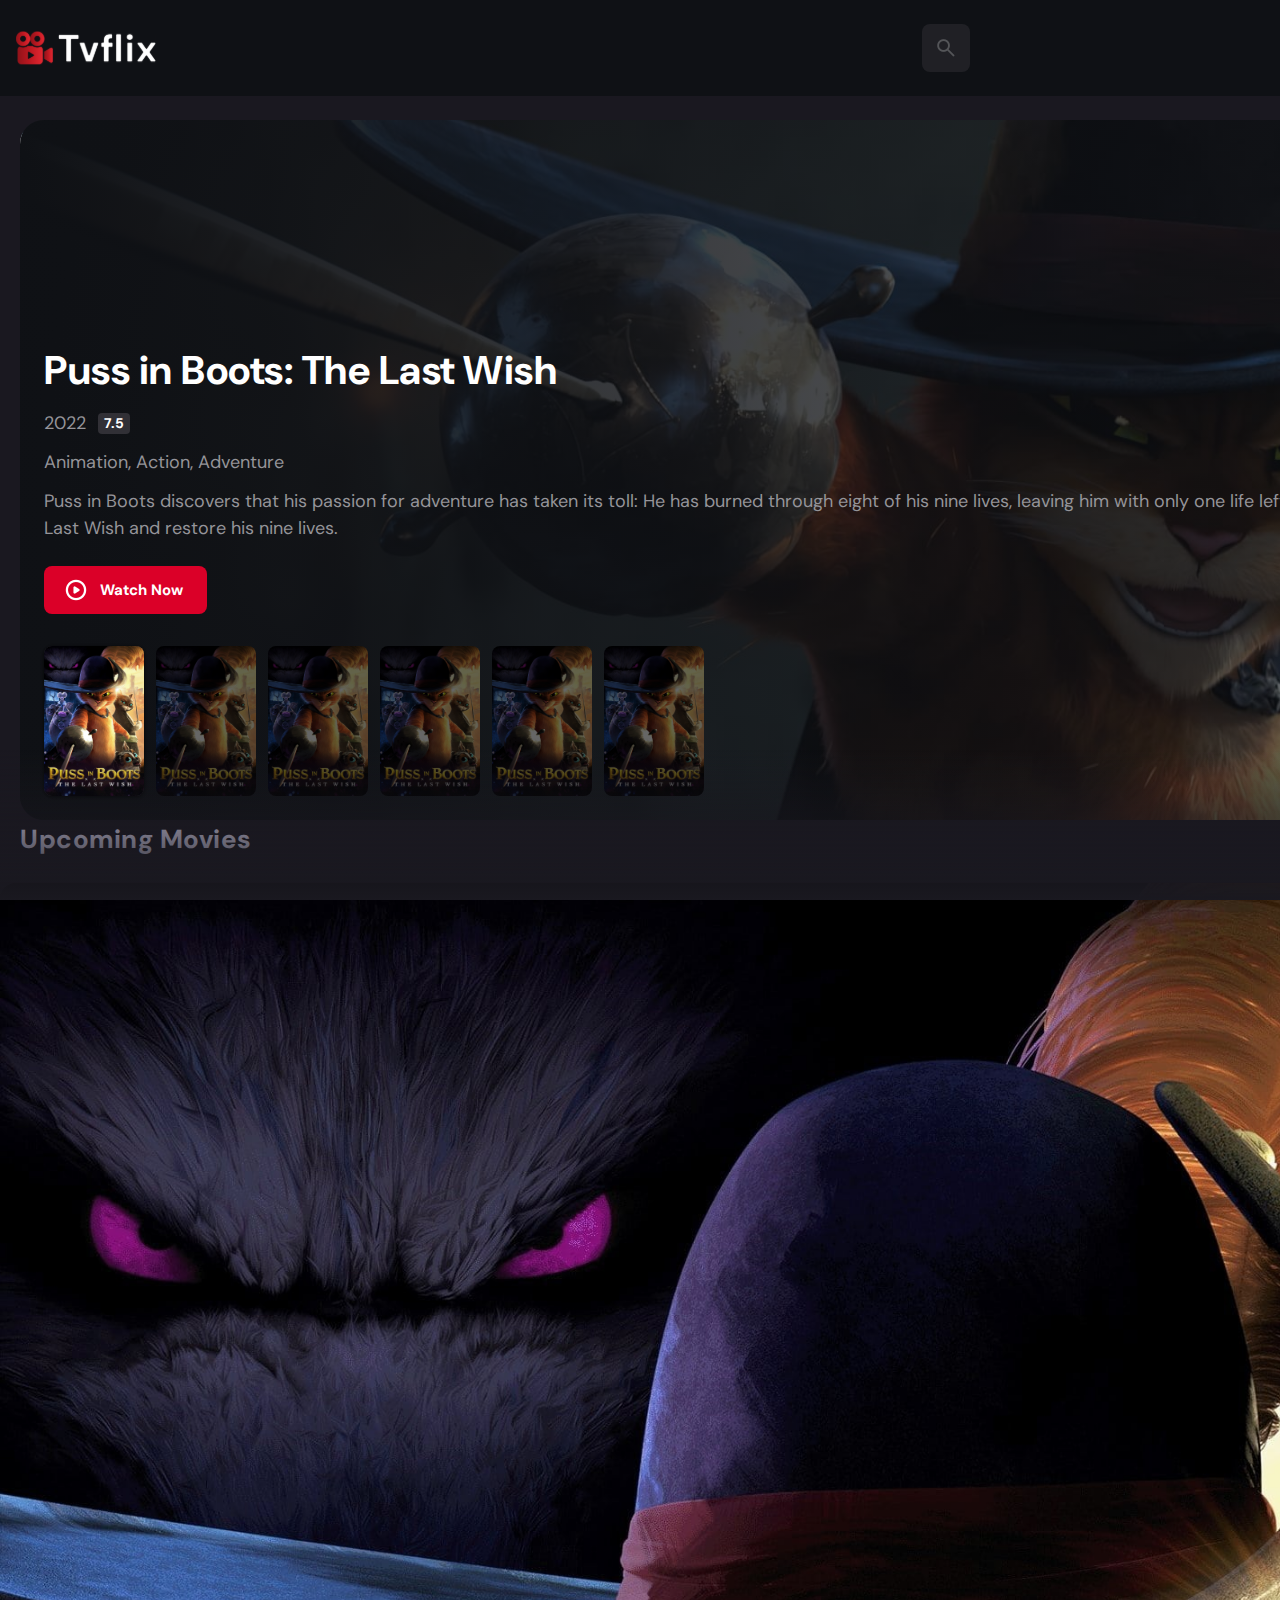
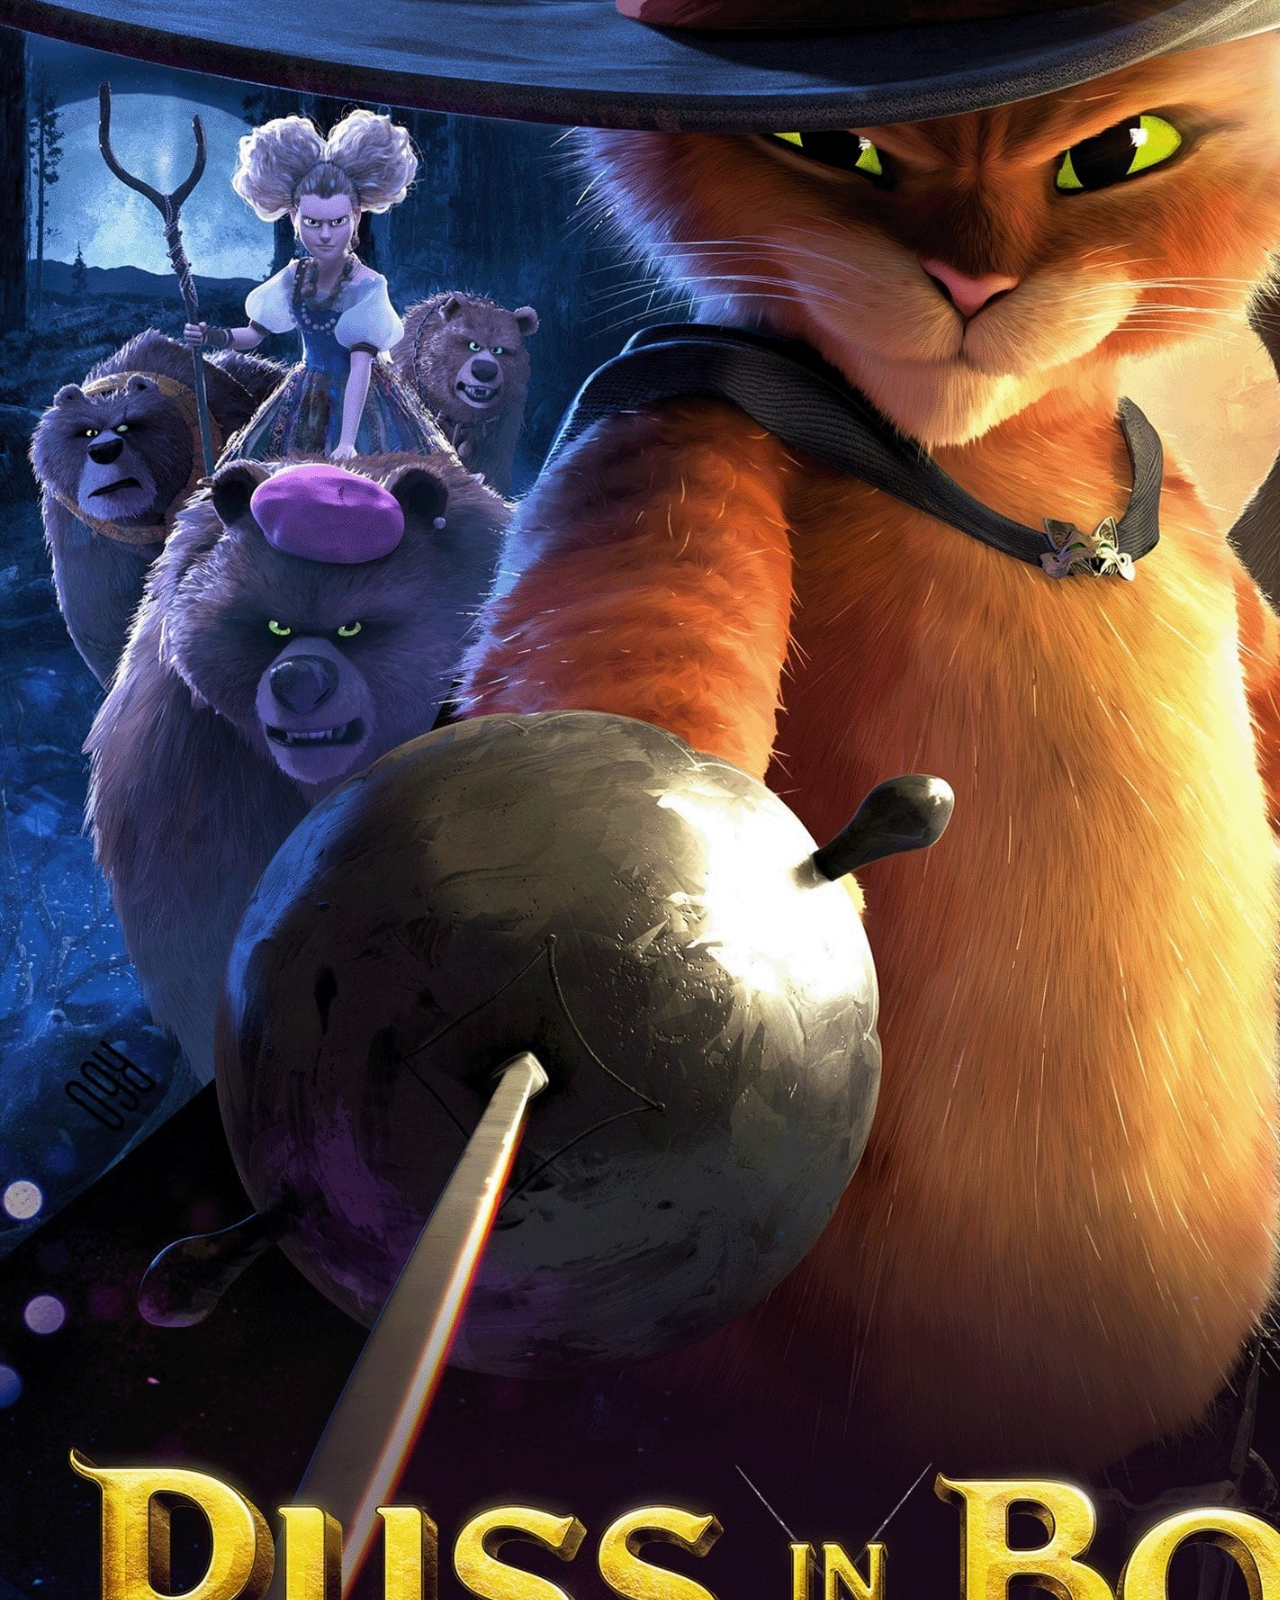
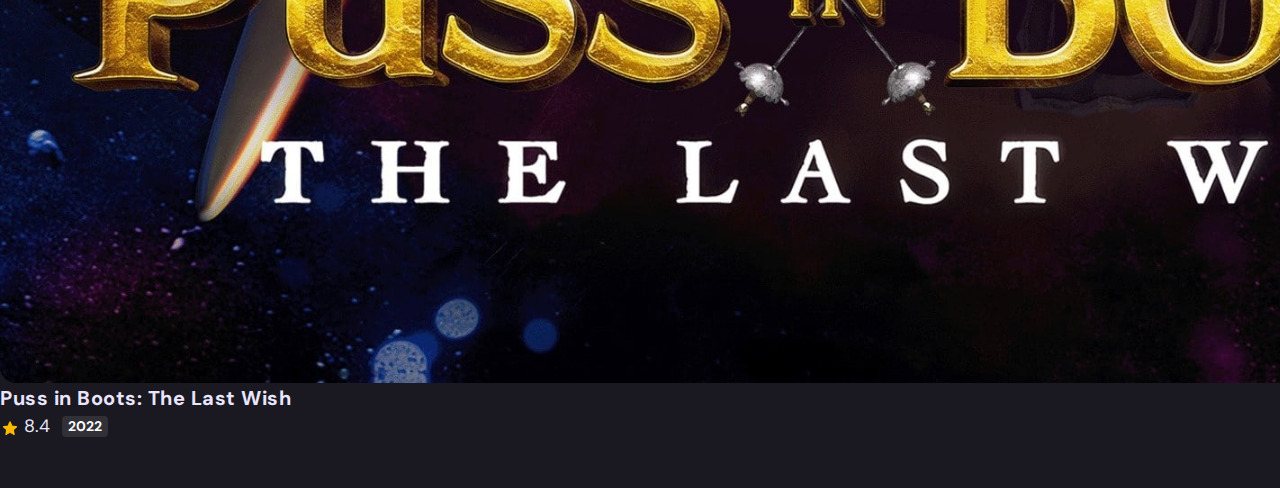
==== commit 8aae3e72: "change slider, and meta film" ====
--- a/index.html
+++ b/index.html
@@ -1,287 +1,478 @@
 <!DOCTYPE html>
 <html lang="en">
-
-<head>
-  <meta charset="UTF-8" />
-  <meta http-equiv="X-UA-Compatible" content="IE=edge" />
-  <meta name="viewport" content="width=device-width, initial-scale=1.0" />
-  <title>Tvflix</title>
-  <meta name="title" content="Tvflix" />
-  <meta name="description" content="Tvflix is a popular movie app made by codewithsadee." />
-
-  <link rel="shortcut icon" href="favicon.svg" type="image/svg+xml" />
-  <link rel="preconnect" href="https://fonts.googleapis.com" />
-  <link rel="preconnect" href="https://fonts.gstatic.com" crossorigin />
-  <link href="https://fonts.googleapis.com/css2?family=DM+Sans:wght@400;700&display=swap" rel="stylesheet" />
-
-  <link rel="stylesheet" href="assets/css/style.css" />
-
-  <script src="assets/js/global.js" defer></script>
-  <script src="assets/js/index.js" type="module"></script>
-
-  <!--#Header-->
-</head>
-
-<body>
-  <!-- HEADER -->
-  <header class="header">
-    <a href="index.html">
-      <img src="./assets/images/logo.svg" width="140" height="32" alt="Tvflix home" />
-    </a>
-
-    <div class="search-box" search-box>
-      <div class="search-wrapper" search-wrapper>
-        <input type="text" name="search" aria-label="search movies" placeholder="Search any movies..."
-          class="search-field" autocomplete="off" search-field />
-        <img src="./assets/images/search.png" width="24" height="24" alt="search" class="leading-icon" />
+  <head>
+    <meta charset="UTF-8" />
+    <meta http-equiv="X-UA-Compatible" content="IE=edge" />
+    <meta name="viewport" content="width=device-width, initial-scale=1.0" />
+    <title>Tvflix</title>
+    <meta name="title" content="Tvflix" />
+    <meta
+      name="description"
+      content="Tvflix is a popular movie app made by codewithsadee."
+    />
+
+    <link rel="shortcut icon" href="favicon.svg" type="image/svg+xml" />
+    <link rel="preconnect" href="https://fonts.googleapis.com" />
+    <link rel="preconnect" href="https://fonts.gstatic.com" crossorigin />
+    <link
+      href="https://fonts.googleapis.com/css2?family=DM+Sans:wght@400;700&display=swap"
+      rel="stylesheet"
+    />
+
+    <link rel="stylesheet" href="assets/css/style.css" />
+
+    <script src="assets/js/global.js" defer></script>
+    <script src="assets/js/index.js" type="module"></script>
+
+    <!--#Header-->
+  </head>
+
+  <body>
+    <!-- HEADER -->
+    <header class="header">
+      <a href="index.html">
+        <img
+          src="./assets/images/logo.svg"
+          width="140"
+          height="32"
+          alt="Tvflix home"
+        />
+      </a>
+
+      <div class="search-box" search-box>
+        <div class="search-wrapper" search-wrapper>
+          <input
+            type="text"
+            name="search"
+            aria-label="search movies"
+            placeholder="Search any movies..."
+            class="search-field"
+            autocomplete="off"
+            search-field
+          />
+          <img
+            src="./assets/images/search.png"
+            width="24"
+            height="24"
+            alt="search"
+            class="leading-icon"
+          />
+        </div>
+
+        <button class="search-btn" search-toggler>
+          <img
+            src="./assets/images/close.png"
+            width="24"
+            height="24"
+            alt="close search box"
+          />
+        </button>
       </div>
 
-      <button class="search-btn" search-toggler>
-        <img src="./assets/images/close.png" width="24" height="24" alt="close search box" />
+      <button class="search-btn" search-toggler menu-close>
+        <img
+          src="./assets/images/search.png"
+          width="24"
+          height="24"
+          alt="open search box"
+        />
       </button>
-    </div>
-
-    <button class="search-btn" search-toggler menu-close>
-      <img src="./assets/images/search.png" width="24" height="24" alt="open search box" />
-    </button>
-
-    <button class="menu-btn" menu-btn menu-toggler>
-      <img src="./assets/images/menu.png" width="24" height="24" alt=" open menu" class="menu" />
-      <img src="./assets/images/menu-close.png" width="24" height="24" alt=" close menu" class="close" />
-    </button>
-  </header>
-
-  <!--#SIDEBAR-->
-  <nav class="sidebar" sidebar>
-    <div class="sidebar-inner">
-      <div class="sidebar-list">
-        <p class="title">Genre</p>
-        <a href="./movie-list.html" menu-close class="sidebar-link">Action</a>
-
-        <a href="./movie-list.html" menu-close class="sidebar-link">Horror</a>
-
-        <a href="./movie-list.html" menu-close class="sidebar-link">Comedy</a>
-
-        <a href="./movie-list.html" menu-close class="sidebar-link">Adventure</a>
-
-        <a href="./movie-list.html" menu-close class="sidebar-link">Drama</a>
-
-        <a href="./movie-list.html" menu-close class="sidebar-link">Sci-Fi</a>
+
+      <button class="menu-btn" menu-btn menu-toggler>
+        <img
+          src="./assets/images/menu.png"
+          width="24"
+          height="24"
+          alt=" open menu"
+          class="menu"
+        />
+        <img
+          src="./assets/images/menu-close.png"
+          width="24"
+          height="24"
+          alt=" close menu"
+          class="close"
+        />
+      </button>
+    </header>
+
+    <!--#SIDEBAR-->
+    <nav class="sidebar" sidebar>
+      <div class="sidebar-inner">
+        <div class="sidebar-list">
+          <p class="title">Genre</p>
+          <a href="./movie-list.html" menu-close class="sidebar-link">Action</a>
+
+          <a href="./movie-list.html" menu-close class="sidebar-link">Horror</a>
+
+          <a href="./movie-list.html" menu-close class="sidebar-link">Comedy</a>
+
+          <a href="./movie-list.html" menu-close class="sidebar-link"
+            >Adventure</a
+          >
+
+          <a href="./movie-list.html" menu-close class="sidebar-link">Drama</a>
+
+          <a href="./movie-list.html" menu-close class="sidebar-link">Sci-Fi</a>
+        </div>
+        <div class="sidebar-list">
+          <p class="title">Language</p>
+          <add href="./movie-list.html" menu-close class="sidebar-link"
+            >English</add
+          >
+
+          <a href="./movie-list.html" menu-close class="sidebar-link">Hindi</a>
+
+          <a href="./movie-list.html" menu-close class="sidebar-link">French</a>
+
+          <a href="./movie-list.html" menu-close class="sidebar-link">German</a>
+
+          <a href="./movie-list.html" menu-close class="sidebar-link"
+            >Spanish</a
+          >
+
+          <a href="./movie-list.html" menu-close class="sidebar-link"
+            >Chinese</a
+          >
+
+          <a href="./movie-list.html" menu-close class="sidebar-link"
+            >Bengali</a
+          >
+        </div>
+        <div class="sidebar-footer">
+          <p class="copyright">
+            Copyright 2023
+            <a href="https://youtube.com/@codewithsadee">codewithsadee</a>
+          </p>
+          <img
+            src="./assets/images/tmdb-logo.svg"
+            width="130"
+            height="17"
+            alt="the movie database logo"
+          />
+        </div>
       </div>
-      <div class="sidebar-list">
-        <p class="title">Language</p>
-        <add href="./movie-list.html" menu-close class="sidebar-link">English</add>
-
-        <a href="./movie-list.html" menu-close class="sidebar-link">Hindi</a>
-
-        <a href="./movie-list.html" menu-close class="sidebar-link">French</a>
-
-        <a href="./movie-list.html" menu-close class="sidebar-link">German</a>
-
-        <a href="./movie-list.html" menu-close class="sidebar-link">Spanish</a>
-
-        <a href="./movie-list.html" menu-close class="sidebar-link">Chinese</a>
-
-        <a href="./movie-list.html" menu-close class="sidebar-link">Bengali</a>
-      </div>
-      <div class="sidebar-footer">
-        <p class="copyright">
-          Copyright 2023
-          <a href="https://youtube.com/@codewithsadee">codewithsadee</a>
-        </p>
-        <img src="./assets/images/tmdb-logo.svg" width="130" height="17" alt="the movie database logo" />
-      </div>
-    </div>
-  </nav>
-  <div class="overlay" overlay menu-toggler></div>
-
-  <article class="container" page-content>
-    <!--
+    </nav>
+    <div class="overlay" overlay menu-toggler></div>
+
+    <article class="container" page-content>
+      <!--
         -#BANNER
       -->
 
-    <section class="banner" aria-label="popular movies">
-      <div class="banner-slider">
-        <div class="slider-item active" slider-item>
-          <img src="./assets/images/slider-banner.jpg" alt="Puss in Boots: The Last Wish" class="img-cover"
-            loading="eager" />
-          <div class="banner-content">
-            <h2 class="heading">Puss in Boots: The Last Wish</h2>
-            <div class="meta-list">
-              <div class="meta-item">2022</div>
-              <div class="meta-item card-badge">7.5</div>
-            </div>
-
-            <p class="genre">Animation, Action, Adventure</p>
-
-            <p class="banner-text">
-              Puss in Boots discovers that his passion for adventure has taken
-              its toll: He has burned through eight of his nine lives, leaving
-              him with only one life left. Puss sets out on an epic journey to
-              find the mythical Last Wish and restore his nine lives.
-            </p>
-            <a href="./detail.html" class="btn">
-              <img src="./assets/images/play_circle.png" width="24" height="24" aria-hidden="true" alt="play circle" />
-              <span class="span">Watch Now</span>
-            </a>
-          </div>
-        </div>
-        <div class="slider-item" slider-item>
-          <img src="./assets/images/slider-banner.jpg" alt="Puss in Boots: The Last Wish" class="img-cover"
-            loading="eager" />
-          <div class="banner-content">
-            <h2 class="heading">Puss in Boots: The Last Wish</h2>
-            <div class="meta-list">
-              <div class="meta-item">2022</div>
-              <div class="meta-item card-badge">7.5</div>
-            </div>
-
-            <p class="genre">Animation, Action, Adventure</p>
-
-            <p class="banner-text">
-              Puss in Boots discovers that his passion for adventure has taken
-              its toll: He has burned through eight of his nine lives, leaving
-              him with only one life left. Puss sets out on an epic journey to
-              find the mythical Last Wish and restore his nine lives.
-            </p>
-            <a href="./detail.html" class="btn">
-              <img src="./assets/images/play_circle.png" width="24" height="24" aria-hidden="true" alt="play circle" />
-              <span class="span">Watch Now</span>
-            </a>
-          </div>
-        </div>
-        <div class="slider-item" slider-item>
-          <img src="./assets/images/slider-banner.jpg" alt="Puss in Boots: The Last Wish" class="img-cover"
-            loading="eager" />
-          <div class="banner-content">
-            <h2 class="heading">Puss in Boots: The Last Wish</h2>
-            <div class="meta-list">
-              <div class="meta-item">2022</div>
-              <div class="meta-item card-badge">7.5</div>
-            </div>
-
-            <p class="genre">Animation, Action, Adventure</p>
-
-            <p class="banner-text">
-              Puss in Boots discovers that his passion for adventure has taken
-              its toll: He has burned through eight of his nine lives, leaving
-              him with only one life left. Puss sets out on an epic journey to
-              find the mythical Last Wish and restore his nine lives.
-            </p>
-            <a href="./detail.html" class="btn">
-              <img src="./assets/images/play_circle.png" width="24" height="24" aria-hidden="true" alt="play circle" />
-              <span class="span">Watch Now</span>
-            </a>
-          </div>
-        </div>
-        <div class="slider-item" slider-item>
-          <img src="./assets/images/slider-banner.jpg" alt="Puss in Boots: The Last Wish" class="img-cover"
-            loading="eager" />
-          <div class="banner-content">
-            <h2 class="heading">Puss in Boots: The Last Wish</h2>
-            <div class="meta-list">
-              <div class="meta-item">2022</div>
-              <div class="meta-item card-badge">7.5</div>
-            </div>
-
-            <p class="genre">Animation, Action, Adventure</p>
-
-            <p class="banner-text">
-              Puss in Boots discovers that his passion for adventure has taken
-              its toll: He has burned through eight of his nine lives, leaving
-              him with only one life left. Puss sets out on an epic journey to
-              find the mythical Last Wish and restore his nine lives.
-            </p>
-            <a href="./detail.html" class="btn">
-              <img src="./assets/images/play_circle.png" width="24" height="24" aria-hidden="true" alt="play circle" />
-              <span class="span">Watch Now</span>
-            </a>
-          </div>
-        </div>
-        <div class="slider-item" slider-item>
-          <img src="./assets/images/slider-banner.jpg" alt="Puss in Boots: The Last Wish" class="img-cover"
-            loading="eager" />
-          <div class="banner-content">
-            <h2 class="heading">Puss in Boots: The Last Wish</h2>
-            <div class="meta-list">
-              <div class="meta-item">2022</div>
-              <div class="meta-item card-badge">7.5</div>
-            </div>
-
-            <p class="genre">Animation, Action, Adventure</p>
-
-            <p class="banner-text">
-              Puss in Boots discovers that his passion for adventure has taken
-              its toll: He has burned through eight of his nine lives, leaving
-              him with only one life left. Puss sets out on an epic journey to
-              find the mythical Last Wish and restore his nine lives.
-            </p>
-            <a href="./detail.html" class="btn">
-              <img src="./assets/images/play_circle.png" width="24" height="24" aria-hidden="true" alt="play circle" />
-              <span class="span">Watch Now</span>
-            </a>
-          </div>
-        </div>
-        <div class="slider-item" slider-item>
-          <img src="./assets/images/slider-banner.jpg" alt="Puss in Boots: The Last Wish" class="img-cover"
-            loading="eager" />
-          <div class="banner-content">
-            <h2 class="heading">Puss in Boots: The Last Wish</h2>
-            <div class="meta-list">
-              <div class="meta-item">2022</div>
-              <div class="meta-item card-badge">7.5</div>
-            </div>
-
-            <p class="genre">Animation, Action, Adventure</p>
-
-            <p class="banner-text">
-              Puss in Boots discovers that his passion for adventure has taken
-              its toll: He has burned through eight of his nine lives, leaving
-              him with only one life left. Puss sets out on an epic journey to
-              find the mythical Last Wish and restore his nine lives.
-            </p>
-            <a href="./detail.html" class="btn">
-              <img src="./assets/images/play_circle.png" width="24" height="24" aria-hidden="true" alt="play circle" />
-              <span class="span">Watch Now</span>
-            </a>
-          </div>
-        </div>
-      </div>
-
-      <div class="slider-control">
-        <div class="control-inner">
-          <button class="poster-box slider-item active>
-            <img src="./assets/images/slider-control.jpg" alt="Slide to Puss in Boots: The Last Wish" loading="lazy"
-              draggable="false" class="img-cover"/>
-          </button>
-
-          <button class="poster-box slider-item>
-            <img src="./assets/images/slider-control.jpg" alt="Slide to Puss in Boots: The Last Wish" loading="lazy"
-              draggable="false" class="img-cover"/>
-          </button>
-          <button class="poster-box slider-item>
-            <img src="./assets/images/slider-control.jpg" alt="Slide to Puss in Boots: The Last Wish" loading="lazy"
-              draggable="false" class="img-cover"/>
-          </button>
-          <button class="poster-box slider-item>
-            <img src="./assets/images/slider-control.jpg" alt="Slide to Puss in Boots: The Last Wish" loading="lazy"
-              draggable="false" class="img-cover"/>
-          </button>
-          <button class="poster-box slider-item>
-            <img src="./assets/images/slider-control.jpg" alt="Slide to Puss in Boots: The Last Wish" loading="lazy"
-              draggable="false" class="img-cover"/>
-          </button>
-          <button class="poster-box slider-item>
-            <img src="./assets/images/slider-control.jpg" alt="Slide to Puss in Boots: The Last Wish" loading="lazy"
-              draggable="false" class="img-cover"/>
-          </button>
-          
-       
-       
-        </div>
-      </div>
-    </section>
-  </article>
-</body>
-
-</html>+      <section class="banner" aria-label="popular movies">
+        <div class="banner-slider">
+          <div class="slider-item active" slider-item>
+            <img
+              src="./assets/images/slider-banner.jpg"
+              alt="Puss in Boots: The Last Wish"
+              class="img-cover"
+              loading="eager"
+            />
+            <div class="banner-content">
+              <h2 class="heading">Puss in Boots: The Last Wish</h2>
+              <div class="meta-list">
+                <div class="meta-item">2022</div>
+                <div class="meta-item card-badge">7.5</div>
+              </div>
+
+              <p class="genre">Animation, Action, Adventure</p>
+
+              <p class="banner-text">
+                Puss in Boots discovers that his passion for adventure has taken
+                its toll: He has burned through eight of his nine lives, leaving
+                him with only one life left. Puss sets out on an epic journey to
+                find the mythical Last Wish and restore his nine lives.
+              </p>
+              <a href="./detail.html" class="btn">
+                <img
+                  src="./assets/images/play_circle.png"
+                  width="24"
+                  height="24"
+                  aria-hidden="true"
+                  alt="play circle"
+                />
+                <span class="span">Watch Now</span>
+              </a>
+            </div>
+          </div>
+          <div class="slider-item" slider-item>
+            <img
+              src="./assets/images/slider-banner.jpg"
+              alt="Puss in Boots: The Last Wish"
+              class="img-cover"
+              loading="eager"
+            />
+            <div class="banner-content">
+              <h2 class="heading">Puss in Boots: The Last Wish</h2>
+              <div class="meta-list">
+                <div class="meta-item">2022</div>
+                <div class="meta-item card-badge">7.5</div>
+              </div>
+
+              <p class="genre">Animation, Action, Adventure</p>
+
+              <p class="banner-text">
+                Puss in Boots discovers that his passion for adventure has taken
+                its toll: He has burned through eight of his nine lives, leaving
+                him with only one life left. Puss sets out on an epic journey to
+                find the mythical Last Wish and restore his nine lives.
+              </p>
+              <a href="./detail.html" class="btn">
+                <img
+                  src="./assets/images/play_circle.png"
+                  width="24"
+                  height="24"
+                  aria-hidden="true"
+                  alt="play circle"
+                />
+                <span class="span">Watch Now</span>
+              </a>
+            </div>
+          </div>
+          <div class="slider-item" slider-item>
+            <img
+              src="./assets/images/slider-banner.jpg"
+              alt="Puss in Boots: The Last Wish"
+              class="img-cover"
+              loading="eager"
+            />
+            <div class="banner-content">
+              <h2 class="heading">Puss in Boots: The Last Wish</h2>
+              <div class="meta-list">
+                <div class="meta-item">2022</div>
+                <div class="meta-item card-badge">7.5</div>
+              </div>
+
+              <p class="genre">Animation, Action, Adventure</p>
+
+              <p class="banner-text">
+                Puss in Boots discovers that his passion for adventure has taken
+                its toll: He has burned through eight of his nine lives, leaving
+                him with only one life left. Puss sets out on an epic journey to
+                find the mythical Last Wish and restore his nine lives.
+              </p>
+              <a href="./detail.html" class="btn">
+                <img
+                  src="./assets/images/play_circle.png"
+                  width="24"
+                  height="24"
+                  aria-hidden="true"
+                  alt="play circle"
+                />
+                <span class="span">Watch Now</span>
+              </a>
+            </div>
+          </div>
+          <div class="slider-item" slider-item>
+            <img
+              src="./assets/images/slider-banner.jpg"
+              alt="Puss in Boots: The Last Wish"
+              class="img-cover"
+              loading="eager"
+            />
+            <div class="banner-content">
+              <h2 class="heading">Puss in Boots: The Last Wish</h2>
+              <div class="meta-list">
+                <div class="meta-item">2022</div>
+                <div class="meta-item card-badge">7.5</div>
+              </div>
+
+              <p class="genre">Animation, Action, Adventure</p>
+
+              <p class="banner-text">
+                Puss in Boots discovers that his passion for adventure has taken
+                its toll: He has burned through eight of his nine lives, leaving
+                him with only one life left. Puss sets out on an epic journey to
+                find the mythical Last Wish and restore his nine lives.
+              </p>
+              <a href="./detail.html" class="btn">
+                <img
+                  src="./assets/images/play_circle.png"
+                  width="24"
+                  height="24"
+                  aria-hidden="true"
+                  alt="play circle"
+                />
+                <span class="span">Watch Now</span>
+              </a>
+            </div>
+          </div>
+          <div class="slider-item" slider-item>
+            <img
+              src="./assets/images/slider-banner.jpg"
+              alt="Puss in Boots: The Last Wish"
+              class="img-cover"
+              loading="eager"
+            />
+            <div class="banner-content">
+              <h2 class="heading">Puss in Boots: The Last Wish</h2>
+              <div class="meta-list">
+                <div class="meta-item">2022</div>
+                <div class="meta-item card-badge">7.5</div>
+              </div>
+
+              <p class="genre">Animation, Action, Adventure</p>
+
+              <p class="banner-text">
+                Puss in Boots discovers that his passion for adventure has taken
+                its toll: He has burned through eight of his nine lives, leaving
+                him with only one life left. Puss sets out on an epic journey to
+                find the mythical Last Wish and restore his nine lives.
+              </p>
+              <a href="./detail.html" class="btn">
+                <img
+                  src="./assets/images/play_circle.png"
+                  width="24"
+                  height="24"
+                  aria-hidden="true"
+                  alt="play circle"
+                />
+                <span class="span">Watch Now</span>
+              </a>
+            </div>
+          </div>
+          <div class="slider-item" slider-item>
+            <img
+              src="./assets/images/slider-banner.jpg"
+              alt="Puss in Boots: The Last Wish"
+              class="img-cover"
+              loading="eager"
+            />
+            <div class="banner-content">
+              <h2 class="heading">Puss in Boots: The Last Wish</h2>
+              <div class="meta-list">
+                <div class="meta-item">2022</div>
+                <div class="meta-item card-badge">7.5</div>
+              </div>
+
+              <p class="genre">Animation, Action, Adventure</p>
+
+              <p class="banner-text">
+                Puss in Boots discovers that his passion for adventure has taken
+                its toll: He has burned through eight of his nine lives, leaving
+                him with only one life left. Puss sets out on an epic journey to
+                find the mythical Last Wish and restore his nine lives.
+              </p>
+              <a href="./detail.html" class="btn">
+                <img
+                  src="./assets/images/play_circle.png"
+                  width="24"
+                  height="24"
+                  aria-hidden="true"
+                  alt="play circle"
+                />
+                <span class="span">Watch Now</span>
+              </a>
+            </div>
+          </div>
+        </div>
+
+        <div class="slider-control">
+          <div class="control-inner">
+            <button class="poster-box slider-item active">
+              <img
+                src="./assets/images/slider-control.jpg"
+                alt="Slide to Puss in Boots: The Last Wish"
+                loading="lazy"
+                draggable="false"
+                class="img-cover"
+              />
+            </button>
+
+            <button class="poster-box slider-item">
+              <img
+                src="./assets/images/slider-control.jpg"
+                alt="Slide to Puss in Boots: The Last Wish"
+                loading="lazy"
+                draggable="false"
+                class="img-cover"
+              />
+            </button>
+
+            <button class="poster-box slider-item">
+              <img
+                src="./assets/images/slider-control.jpg"
+                alt="Slide to Puss in Boots: The Last Wish"
+                loading="lazy"
+                draggable="false"
+                class="img-cover"
+              />
+            </button>
+
+            <button class="poster-box slider-item">
+              <img
+                src="./assets/images/slider-control.jpg"
+                alt="Slide to Puss in Boots: The Last Wish"
+                loading="lazy"
+                draggable="false"
+                class="img-cover"
+              />
+            </button>
+
+            <button class="poster-box slider-item">
+              <img
+                src="./assets/images/slider-control.jpg"
+                alt="Slide to Puss in Boots: The Last Wish"
+                loading="lazy"
+                draggable="false"
+                class="img-cover"
+              />
+            </button>
+            <button class="poster-box slider-item">
+              <img
+                src="./assets/images/slider-control.jpg"
+                alt="Slide to Puss in Boots: The Last Wish"
+                loading="lazy"
+                draggable="false"
+                class="img-cover"
+              />
+            </button>
+          </div>
+        </div>
+      </section>
+
+      <!--
+        -#MOVIE list
+      -->
+
+      <section class="movie-list" aria-label="upcoming movie">
+        <div class="title-wrapper">
+          <h3 class="title-large">Upcoming Movies</h3>
+        </div>
+
+        <div class="slider-list">
+          <div class="slider-inner">
+            <div class="movie-card">
+              <figure class="poster-box card-banner">
+                <img
+                  src="./assets/images/slider-control.jpg"
+                  alt="Puss in Boots: The Last Wish"
+                  class="img-cover"
+                />
+              </figure>
+
+              <h4 class="title">Puss in Boots: The Last Wish</h4>
+              <div class="meta-list">
+                <div class="meta-item">
+                  <img
+                    src="./assets/images/star.png"
+                    width="20"
+                    height="20"
+                    loading="lazy"
+                    alt="rating"
+                  />
+                  <span class="span">8.4</span>
+                </div>
+                <div class="card-badge">2022</div>
+              </div>
+
+              <a href="detail.html" class="card-btn" title="Puss in Boots: The Last Wish"></a>
+
+            </div>
+          </div>
+        </div>
+      </section>
+    </article>
+  </body>
+</html>
--- a/assets/css/style.css
+++ b/assets/css/style.css
@@ -242,6 +242,15 @@
   overflow: hidden;
 }
 
+.title-wrapper{margin-block-end: 24px;}
+
+.slider-list{
+  margin-inline: -20px;
+  overflow-x: overlay;
+  padding-block-end: 16px;
+  margin-block-end: -16px;
+}
+
 /*-----------------------------------*\
   #HEADER
 \*-----------------------------------*/
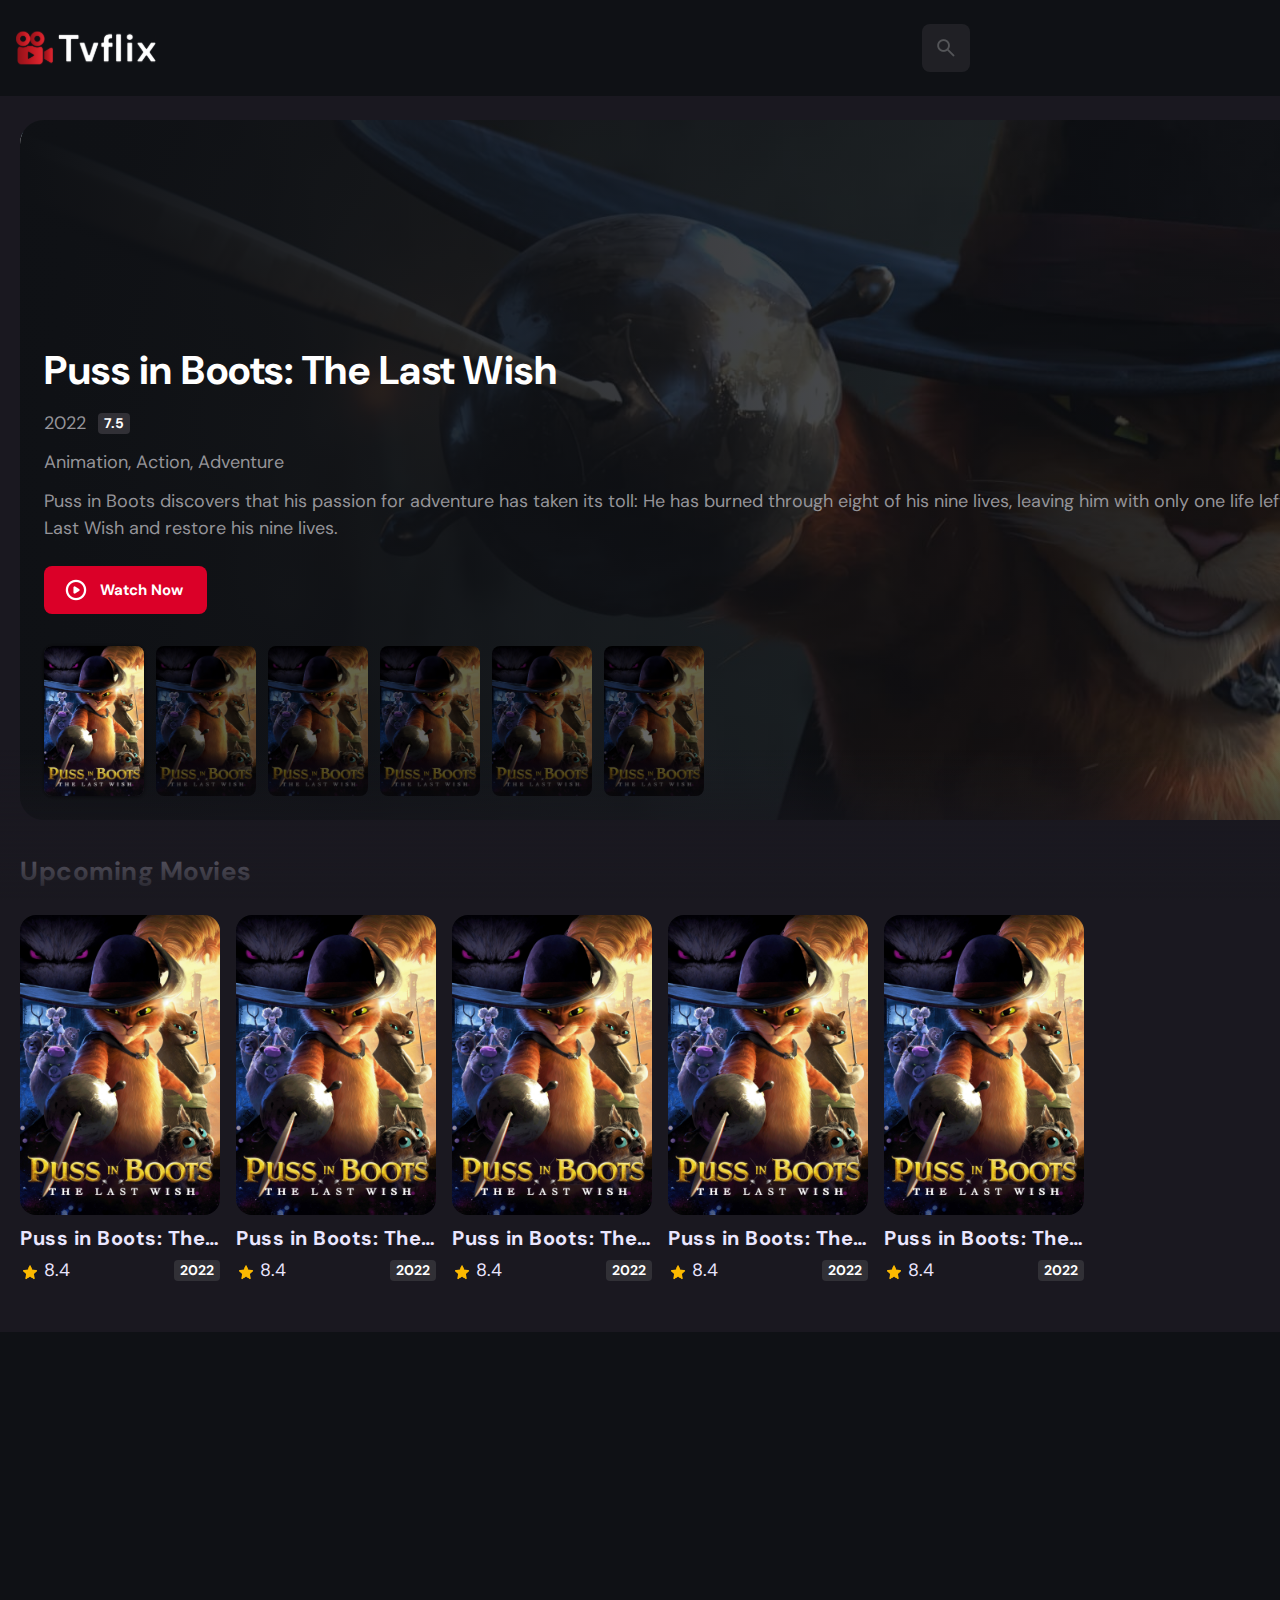
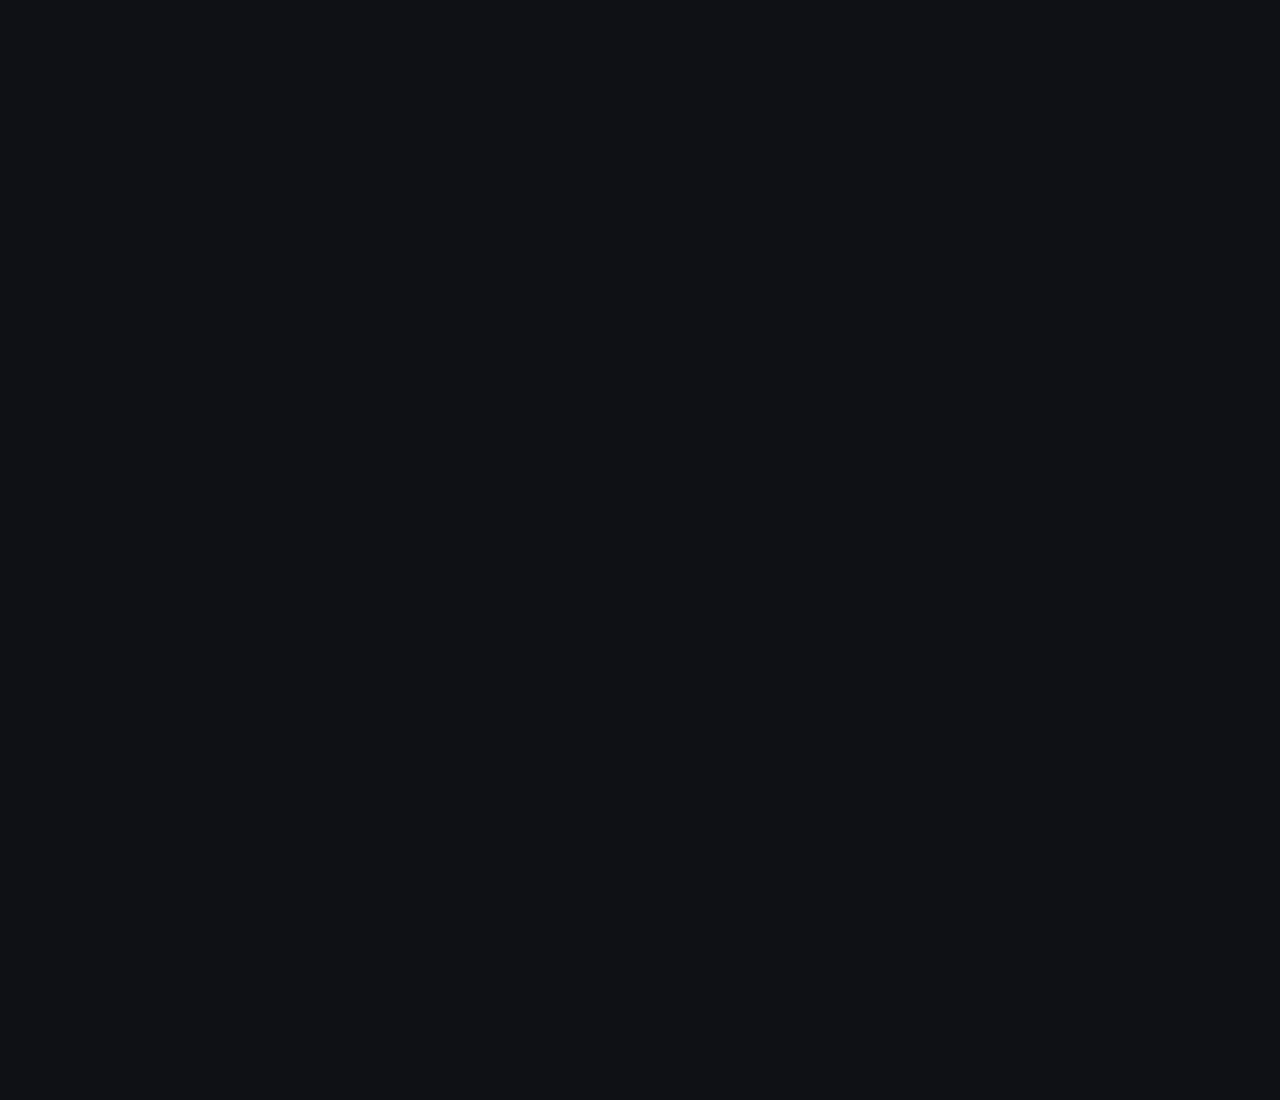
==== commit 08191f71: "This commit updates the CSS styles for the movie list and slider elements, as well as updating the m" ====
--- a/index.html
+++ b/index.html
@@ -467,8 +467,131 @@
                 <div class="card-badge">2022</div>
               </div>
 
-              <a href="detail.html" class="card-btn" title="Puss in Boots: The Last Wish"></a>
-
+              <a
+                href="detail.html"
+                class="card-btn"
+                title="Puss in Boots: The Last Wish"
+              ></a>
+            </div>
+            <div class="movie-card">
+              <figure class="poster-box card-banner">
+                <img
+                  src="./assets/images/slider-control.jpg"
+                  alt="Puss in Boots: The Last Wish"
+                  class="img-cover"
+                />
+              </figure>
+
+              <h4 class="title">Puss in Boots: The Last Wish</h4>
+              <div class="meta-list">
+                <div class="meta-item">
+                  <img
+                    src="./assets/images/star.png"
+                    width="20"
+                    height="20"
+                    loading="lazy"
+                    alt="rating"
+                  />
+                  <span class="span">8.4</span>
+                </div>
+                <div class="card-badge">2022</div>
+              </div>
+
+              <a
+                href="detail.html"
+                class="card-btn"
+                title="Puss in Boots: The Last Wish"
+              ></a>
+            </div>
+            <div class="movie-card">
+              <figure class="poster-box card-banner">
+                <img
+                  src="./assets/images/slider-control.jpg"
+                  alt="Puss in Boots: The Last Wish"
+                  class="img-cover"
+                />
+              </figure>
+
+              <h4 class="title">Puss in Boots: The Last Wish</h4>
+              <div class="meta-list">
+                <div class="meta-item">
+                  <img
+                    src="./assets/images/star.png"
+                    width="20"
+                    height="20"
+                    loading="lazy"
+                    alt="rating"
+                  />
+                  <span class="span">8.4</span>
+                </div>
+                <div class="card-badge">2022</div>
+              </div>
+
+              <a
+                href="detail.html"
+                class="card-btn"
+                title="Puss in Boots: The Last Wish"
+              ></a>
+            </div>
+            <div class="movie-card">
+              <figure class="poster-box card-banner">
+                <img
+                  src="./assets/images/slider-control.jpg"
+                  alt="Puss in Boots: The Last Wish"
+                  class="img-cover"
+                />
+              </figure>
+
+              <h4 class="title">Puss in Boots: The Last Wish</h4>
+              <div class="meta-list">
+                <div class="meta-item">
+                  <img
+                    src="./assets/images/star.png"
+                    width="20"
+                    height="20"
+                    loading="lazy"
+                    alt="rating"
+                  />
+                  <span class="span">8.4</span>
+                </div>
+                <div class="card-badge">2022</div>
+              </div>
+
+              <a
+                href="detail.html"
+                class="card-btn"
+                title="Puss in Boots: The Last Wish"
+              ></a>
+            </div>
+            <div class="movie-card">
+              <figure class="poster-box card-banner">
+                <img
+                  src="./assets/images/slider-control.jpg"
+                  alt="Puss in Boots: The Last Wish"
+                  class="img-cover"
+                />
+              </figure>
+
+              <h4 class="title">Puss in Boots: The Last Wish</h4>
+              <div class="meta-list">
+                <div class="meta-item">
+                  <img
+                    src="./assets/images/star.png"
+                    width="20"
+                    height="20"
+                    loading="lazy"
+                    alt="rating"
+                  />
+                  <span class="span">8.4</span>
+                </div>
+                <div class="card-badge">2022</div>
+              </div>
+
+              <a
+                href="detail.html"
+                class="card-btn"
+                title="Puss in Boots: The Last Wish"
+              ></a>
             </div>
           </div>
         </div>
--- a/assets/css/style.css
+++ b/assets/css/style.css
@@ -198,6 +198,14 @@
   object-fit: cover;
 }
 
+.meta-list {
+  display: flex;
+  flex-wrap: wrap;
+  justify-content: flex-start;
+  align-items: center;
+  gap: 12px;
+}
+
 .meta-item {
   display: flex;
   align-items: center;
@@ -242,13 +250,39 @@
   overflow: hidden;
 }
 
-.title-wrapper{margin-block-end: 24px;}
-
-.slider-list{
+.title-wrapper {
+  margin-block-end: 24px;
+}
+
+.slider-list {
   margin-inline: -20px;
   overflow-x: overlay;
   padding-block-end: 16px;
   margin-block-end: -16px;
+}
+
+.slider-list::-webkit-scrollbar-thumb {
+  background-color: transparent;
+}
+
+.slider-list:is(:hover, :focus-within)::-webkit-scrollbar-thumb {
+  background-color: var(--banner-background);
+}
+
+.slider-list::-webkit-scrollbar-button {
+  width: 20px;
+}
+
+.slider-list .slider-inner {
+  position: relative;
+  display: flex;
+  gap: 16px;
+}
+
+.slider-list .slider-inner::before,
+.slider-list .slider-inner::after {
+  content: "";
+  min-width: 4px;
 }
 
 /*-----------------------------------*\
@@ -537,14 +571,6 @@
   margin-block-end: 16px;
 }
 
-.meta-list {
-  display: flex;
-  flex-wrap: wrap;
-  justify-content: flex-start;
-  align-items: center;
-  gap: 12px;
-}
-
 .banner .genre {
   margin-block: 12px;
 }
@@ -598,6 +624,40 @@
   box-shadow: var(--shadow-1);
 }
 
+/**
+*MOVIE LIST
+*/
+
+.movie-list {
+  padding-block-start: 32px;
+}
+
+.movie-card {
+  position: relative;
+  width: 200px;
+}
+
+.movie-card .card-banner {
+  min-width: 100%;
+}
+
+.movie-card .title {
+  width: 100%;
+  white-space: nowrap;
+  text-overflow: ellipsis;
+  overflow: hidden;
+  margin-block: 8px 4px;
+}
+
+.movie-card .meta-list {
+  justify-content: space-between;
+}
+
+.movie-card .card-btn{
+  position: absolute;
+  inset: 0;
+}
+
 /*-----------------------------------*\
   #DETAIL PAGE
 \*-----------------------------------*/
